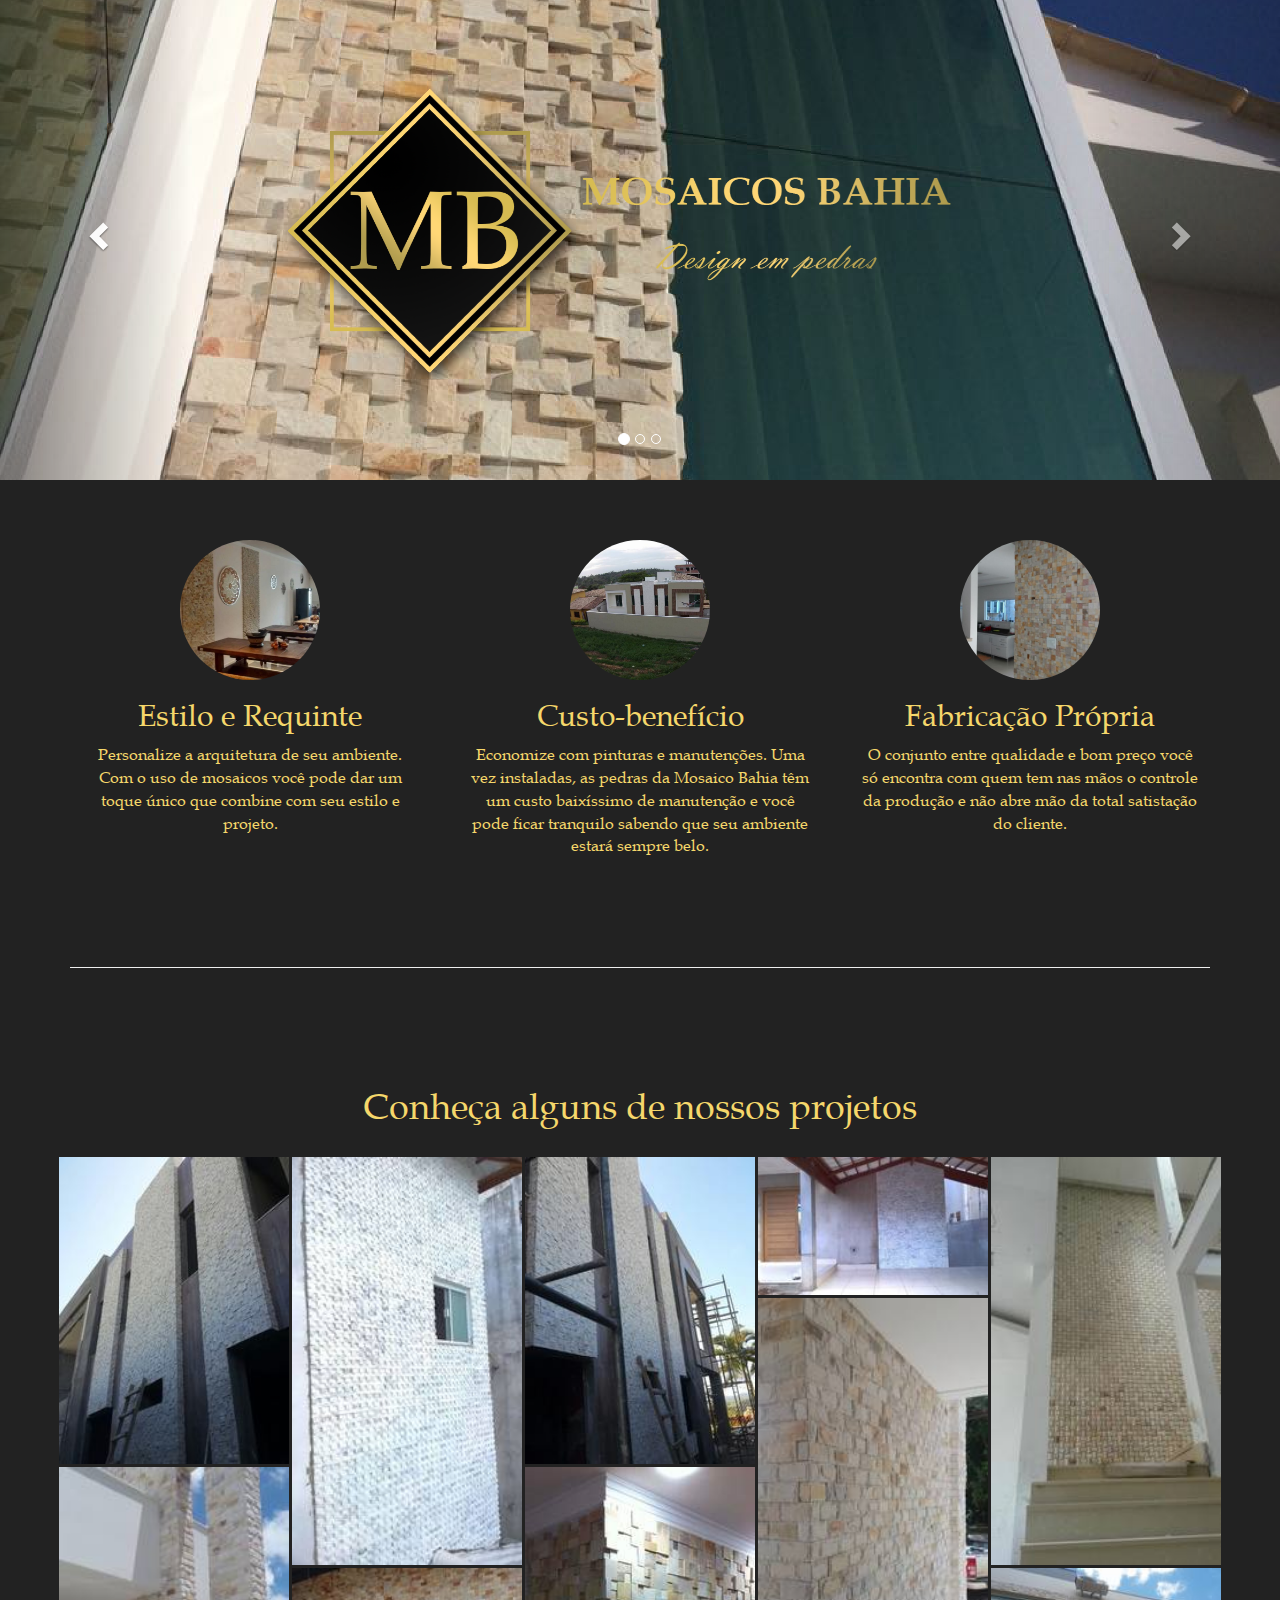
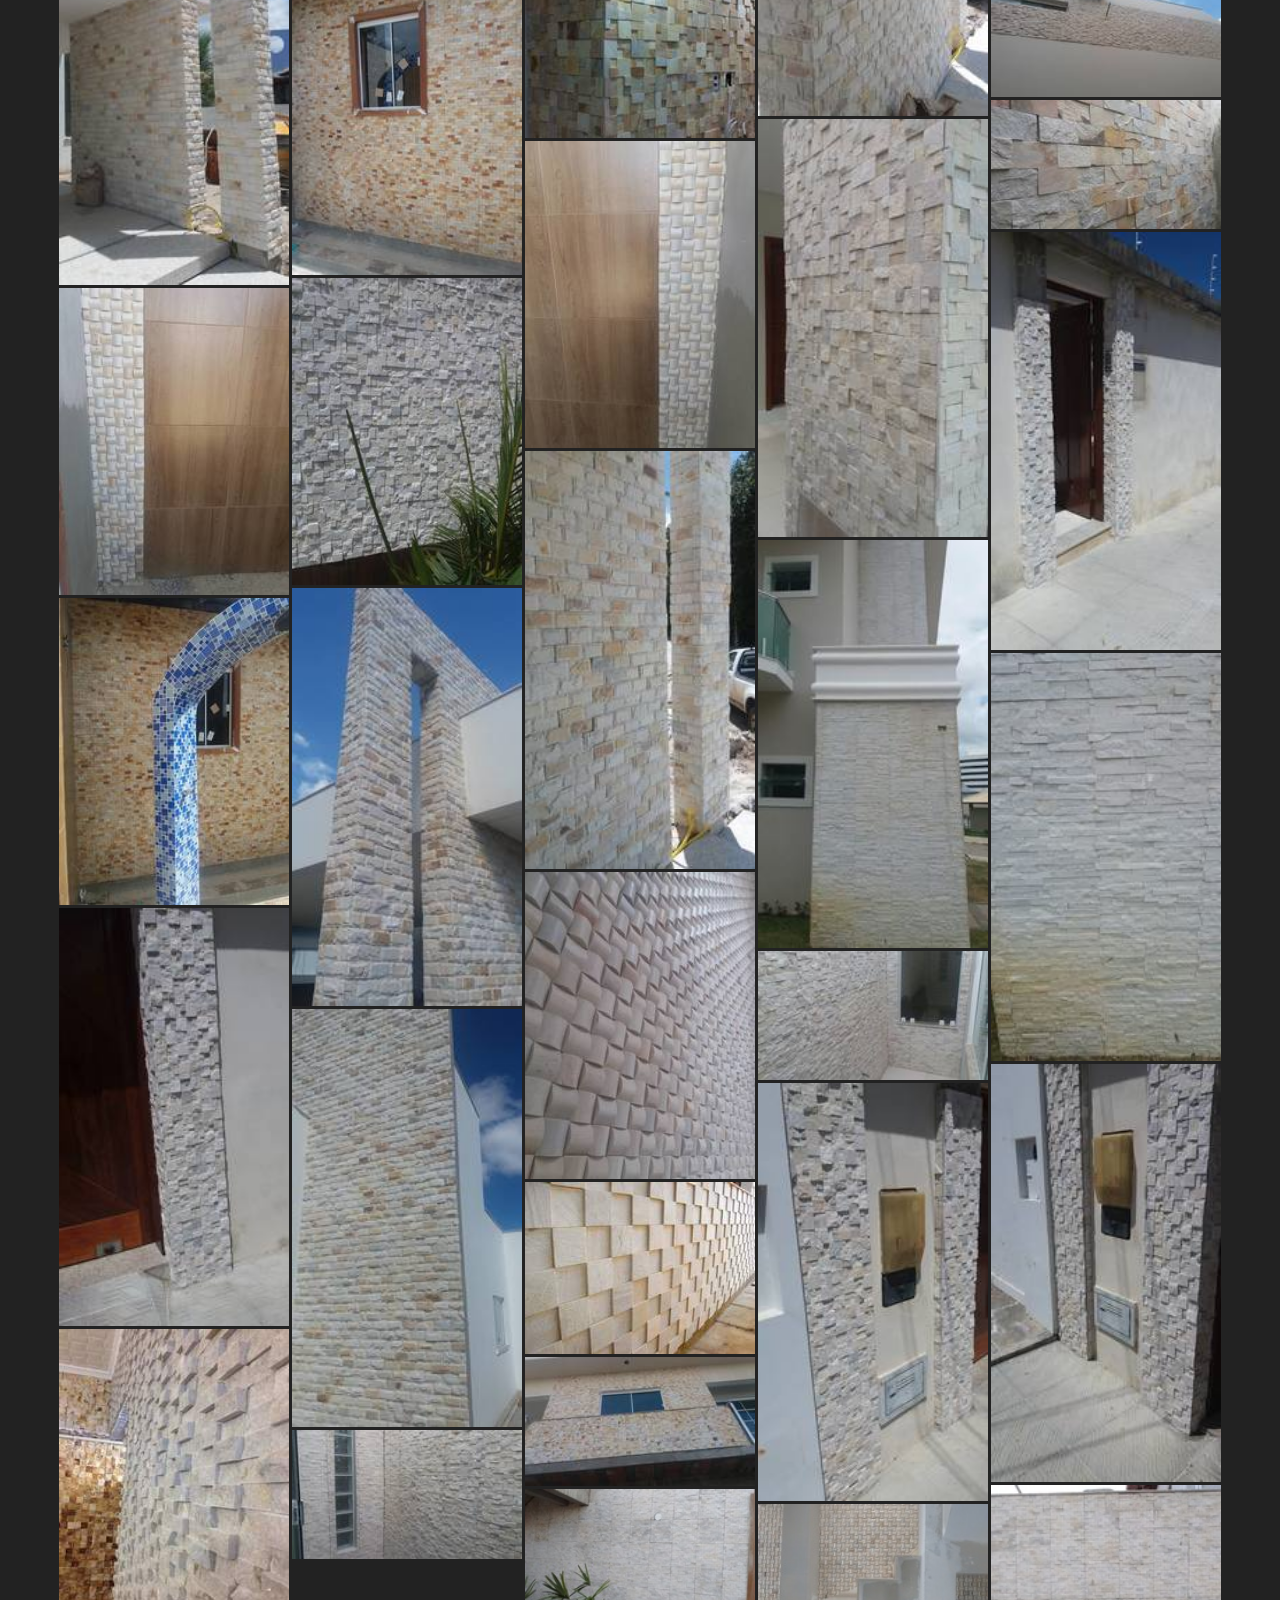
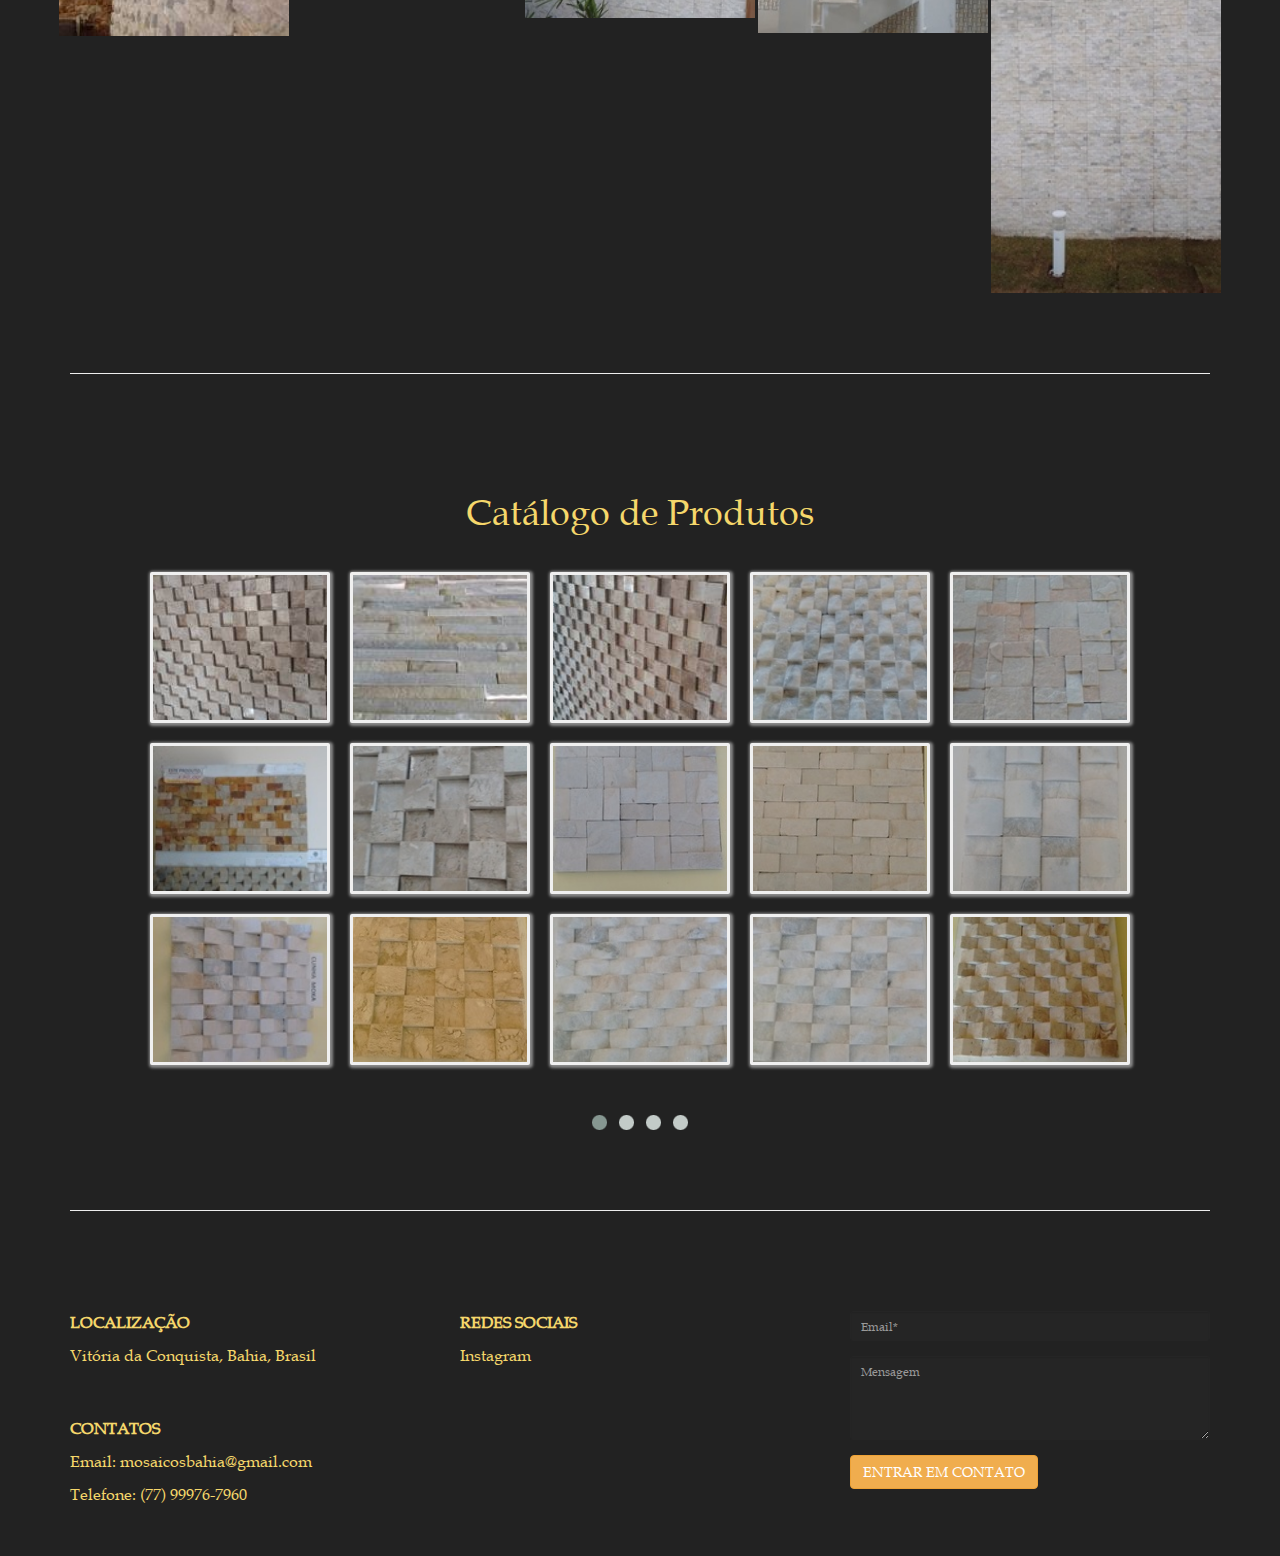
==== index.html @ 115c0efb "publish" ====
﻿<!DOCTYPE html>
<html>
  <head>
    <meta charset="utf-8">
    <meta http-equiv="X-UA-Compatible" content="IE=edge">
    <meta name="viewport" content="width=device-width, initial-scale=1">
    <!-- The above 3 meta tags *must* come first in the head; any other head content must come *after* these tags -->
    <meta name="description" content="">
    <meta name="author" content="">
    <title>Mosaicos Bahia</title>
    <link href="css/bootstrap.min.css" rel="stylesheet">
    <!-- HTML5 shim and Respond.js for IE8 support of HTML5 elements and media queries -->
    <!--[if lt IE 9]>
    <script src="https://oss.maxcdn.com/html5shiv/3.7.3/html5shiv.min.js"></script>
    <script src="https://oss.maxcdn.com/respond/1.4.2/respond.min.js"></script>
    <![endif]-->
    <!-- Custom styles for this template -->
    <link href="css/carousel.css" rel="stylesheet">
    <link rel="stylesheet" href="css/unite-gallery.css" type="text/css" />
    <link rel="stylesheet" type="text/css" href="css/site.css">
  </head>
  <body>
    <!--<nav class="navbar navbar-default navbar-static-top navbar-inverse">
      <div class="container">
        <div class="navbar-header">
          <button type="button" class="navbar-toggle collapsed" data-toggle="collapse" data-target="#navbar" aria-expanded="false" aria-controls="navbar">
            <span class="sr-only">Toggle navigation</span>
            <span class="icon-bar"></span>
            <span class="icon-bar"></span>
            <span class="icon-bar"></span>
          </button>
          <a class="navbar-brand" href="#">
		<img alt="Mosaicos Bahia" src="images/logo-side-cropped.png"/>
	</a>
        </div>
        <div id="navbar" class="navbar-collapse collapse">
          <ul class="nav navbar-nav navbar-right">
            <li><a href="#projetos">Projetos</a></li>
            <li><a href="#produtos">Produtos</a></li>
            <li><a href="#faleconosco">Fale Conosco</a></li>
          </ul>
        </div>
      </div>
    </nav>-->
    <div id="myCarousel" class="carousel slide" data-ride="carousel">
      <ol class="carousel-indicators">
        <li data-target="#myCarousel" data-slide-to="0" class="active"></li>
        <li data-target="#myCarousel" data-slide-to="1"></li>
        <li data-target="#myCarousel" data-slide-to="2"></li>
      </ol>
      <div class="carousel-inner" role="listbox">
        <div class="item active">
          <img class="first-slide" src="images/carousel_1.png" alt="First slide">
        </div>
        <div class="item">
          <img class="second-slide" src="images/carousel_2.jpg" alt="Second slide">
        </div>
        <div class="item">
          <img class="third-slide" src="images/carousel_3.jpg" alt="Third slide">
        </div>
      </div>
      <a class="left carousel-control" href="#myCarousel" role="button" data-slide="prev">
      <span class="glyphicon glyphicon-chevron-left" aria-hidden="true"></span>
      <span class="sr-only">Anterior</span>
      </a>
      <a class="right carousel-control" href="#myCarousel" role="button" data-slide="next">
      <span class="glyphicon glyphicon-chevron-right" aria-hidden="true"></span>
      <span class="sr-only">Próximo</span>
      </a>
    </div>
    <div class="main-text">
      <div class="col-md-12 text-center">
        <!--<h1 class="cover-heading">Mosaicos Bahia</h1>
        <h3>Aqui você encontra personalidade, valorização, custo-benefício e variedade!</h3>-->
        <img class="img-responsive" alt="Mosaicos Bahia" src="images/logo-side-cropped.png"/>
      </div>
    </div>
    <div class="container marketing">
      <div class="row">
        <div class="col-md-4">
          <img class="img-circle" src="images/estilo-requinte.jpg" alt="Generic placeholder image" width="140" height="140">
          <h2>Estilo e Requinte</h2>
          <p>Personalize a arquitetura de seu ambiente. Com o uso de mosaicos você pode dar um toque único que combine com seu estilo e projeto.</p>
        </div>
        <div class="col-md-4">
          <img class="img-circle" src="images/custo-beneficio.jpg" alt="Generic placeholder image" width="140" height="140">
          <h2>Custo-benefício</h2>
          <p>Economize com pinturas e manutenções. Uma vez instaladas, as pedras da Mosaico Bahia têm um custo baixíssimo de manutenção e você pode ficar tranquilo sabendo que seu ambiente estará sempre belo.</p>
        </div>
        <div class="col-md-4">
          <img class="img-circle" src="images/fabricacao-propria.jpg" alt="Generic placeholder image" width="140" height="140">
          <h2>Fabricação Própria</h2>
          <p>O conjunto entre qualidade e bom preço você só encontra com quem tem nas mãos o controle da produção e não abre mão da total satistação do cliente.</p>
        </div>
      </div>
      <hr class="featurette-divider">
      <div id="projetos" class="row">
        <div class="col-md-12">
          <h1 class="page-header">Conheça alguns de nossos projetos</h1>
        </div>
        <div class="galeria" id="gallery-projetos">
          <img alt="" src="images/projetos/thumb/11224765_127569137610380_4951403294866583147_n.jpg" data-image="images/projetos/11224765_127569137610380_4951403294866583147_n.jpg" data-description=""/>
          <img alt="" src="images/projetos/thumb/12279081_127569540943673_1678706755655087351_n.jpg" data-image="images/projetos/12279081_127569540943673_1678706755655087351_n.jpg" data-description=""/>
          <img alt="" src="images/projetos/thumb/12308307_127569567610337_6517422668095272049_n.jpg" data-image="images/projetos/12308307_127569567610337_6517422668095272049_n.jpg" data-description=""/>
          <img alt="" src="images/projetos/thumb/12308696_127569500943677_3066743008138227434_n.jpg" data-image="images/projetos/12308696_127569500943677_3066743008138227434_n.jpg" data-description=""/>
          <img alt="" src="images/projetos/thumb/12347682_127569194277041_3184776481405550469_n.jpg" data-image="images/projetos/12347682_127569194277041_3184776481405550469_n.jpg" data-description=""/>
          <img alt="" src="images/projetos/thumb/12512829_177890379244922_3854275437887510874_n.jpg" data-image="images/projetos/12512829_177890379244922_3854275437887510874_n.jpg" data-description=""/>
          <img alt="" src="images/projetos/thumb/12647402_177890315911595_5487397651041858636_n.jpg" data-image="images/projetos/12647402_177890315911595_5487397651041858636_n.jpg" data-description=""/>
          <img alt="" src="images/projetos/thumb/12718013_223130218054271_4458315203015127049_n.jpg" data-image="images/projetos/12718013_223130218054271_4458315203015127049_n.jpg" data-description=""/>
          <img alt="" src="images/projetos/thumb/12987089_223130571387569_6284331250454983196_n.jpg" data-image="images/projetos/12987089_223130571387569_6284331250454983196_n.jpg" data-description=""/>
          <img alt="" src="images/projetos/thumb/12991073_223136411386985_1911853692402540793_n.jpg" data-image="images/projetos/12991073_223136411386985_1911853692402540793_n.jpg" data-description=""/>
          <img alt="" src="images/projetos/thumb/12994422_223130958054197_3398527654902757011_n.jpg" data-image="images/projetos/12994422_223130958054197_3398527654902757011_n.jpg" data-description=""/>
          <img alt="" src="images/projetos/thumb/12994459_223136394720320_431234642321609490_n.jpg" data-image="images/projetos/12994459_223136394720320_431234642321609490_n.jpg" data-description=""/>
          <img alt="" src="images/projetos/thumb/12998604_222740861426540_3316225122032964948_n.jpg" data-image="images/projetos/12998604_222740861426540_3316225122032964948_n.jpg" data-description=""/>
          <img alt="" src="images/projetos/thumb/12998658_222740511426575_3791275250599628302_n.jpg" data-image="images/projetos/12998658_222740511426575_3791275250599628302_n.jpg" data-description=""/>
          <img alt="" src="images/projetos/thumb/13001234_222740798093213_2739005079698756703_n.jpg" data-image="images/projetos/13001234_222740798093213_2739005079698756703_n.jpg" data-description=""/>
          <img alt="" src="images/projetos/thumb/13001253_222740844759875_9023980190195853145_n.jpg" data-image="images/projetos/13001253_222740844759875_9023980190195853145_n.jpg" data-description=""/>
          <img alt="" src="images/projetos/thumb/13006462_223136138053679_6123445117709684476_n.jpg" data-image="images/projetos/13006462_223136138053679_6123445117709684476_n.jpg" data-description=""/>
          <img alt="" src="images/projetos/thumb/13007250_222740591426567_405313427417834793_n.jpg" data-image="images/projetos/13007250_222740591426567_405313427417834793_n.jpg" data-description=""/>
          <img alt="" src="images/projetos/thumb/13010722_223137128053580_105980979582072411_n.jpg" data-image="images/projetos/13010722_223137128053580_105980979582072411_n.jpg" data-description=""/>
          <img alt="" src="images/projetos/thumb/13012656_223130531387573_3752602041065827421_n.jpg" data-image="images/projetos/13012656_223130531387573_3752602041065827421_n.jpg" data-description=""/>
          <img alt="" src="images/projetos/thumb/13015159_222740608093232_7249836799906131721_n.jpg" data-image="images/projetos/13015159_222740608093232_7249836799906131721_n.jpg" data-description=""/>
          <img alt="" src="images/projetos/thumb/13015195_222740898093203_5403163831364500102_n.jpg" data-image="images/projetos/13015195_222740898093203_5403163831364500102_n.jpg" data-description=""/>
          <img alt="" src="images/projetos/thumb/13015486_222740494759910_8656878171640357235_n.jpg" data-image="images/projetos/13015486_222740494759910_8656878171640357235_n.jpg" data-description=""/>
          <img alt="" src="images/projetos/thumb/13043798_222740691426557_5251241780552431956_n.jpg" data-image="images/projetos/13043798_222740691426557_5251241780552431956_n.jpg" data-description=""/>
          <img alt="" src="images/projetos/thumb/13043812_223136364720323_8216357887305120445_n.jpg" data-image="images/projetos/13043812_223136364720323_8216357887305120445_n.jpg" data-description=""/>
          <img alt="" src="images/projetos/thumb/13051735_222740551426571_9111654607231522171_n.jpg" data-image="images/projetos/13051735_222740551426571_9111654607231522171_n.jpg" data-description=""/>
          <img alt="" src="images/projetos/thumb/13051762_222740528093240_7098202164867325876_n.jpg" data-image="images/projetos/13051762_222740528093240_7098202164867325876_n.jpg" data-description=""/>
          <img alt="" src="images/projetos/thumb/13055436_223130231387603_4864342798328189369_n.jpg" data-image="images/projetos/13055436_223130231387603_4864342798328189369_n.jpg" data-description=""/>
          <img alt="" src="images/projetos/thumb/13335994_247987938901832_3854767391216621903_n.jpg" data-image="images/projetos/13335994_247987938901832_3854767391216621903_n.jpg" data-description=""/>
          <img alt="" src="images/projetos/thumb/1914542_202298970137396_612771206300802596_n.jpg" data-image="images/projetos/1914542_202298970137396_612771206300802596_n.jpg" data-description=""/>
          <img alt="" src="images/projetos/thumb/1923434_202299190137374_6290729604665996802_n.jpg" data-image="images/projetos/1923434_202299190137374_6290729604665996802_n.jpg" data-description=""/>
          <img alt="" src="images/projetos/thumb/IMG_20160928_151259666.jpg" data-image="images/projetos/IMG_20160928_151259666.jpg" data-description=""/>
          <img alt="" src="images/projetos/thumb/IMG_20160928_151313478.jpg" data-image="images/projetos/IMG_20160928_151313478.jpg" data-description=""/>
          <img alt="" src="images/projetos/thumb/IMG_20161104_142921895.jpg" data-image="images/projetos/IMG_20161104_142921895.jpg" data-description=""/>
        </div>
      </div>
      <hr class="featurette-divider">
      <div id="produtos" class="row">
        <div class="col-md-12">
          <h1 class="page-header">Catálogo de Produtos</h1>
        </div>
        <div class="galeria" id="gallery-produtos">
          <img alt="" src="images/produtos/thumb/12993418_222740751426551_8652376534793846031_n.jpg" data-image="images/produtos/12993418_222740751426551_8652376534793846031_n.jpg" data-description="" />
          <img alt="" src="images/produtos/thumb/13000203_223130421387584_8651334994849097706_n.jpg" data-image="images/produtos/13000203_223130421387584_8651334994849097706_n.jpg" data-description="" />
          <img alt="" src="images/produtos/thumb/13043782_222740728093220_2210703122303819547_n.jpg" data-image="images/produtos/13043782_222740728093220_2210703122303819547_n.jpg" data-description="" />
          <img alt="" src="images/produtos/thumb/IMG_20160818_170139321.jpg" data-image="images/produtos/IMG_20160818_170139321.jpg" data-description="" />
          <img alt="" src="images/produtos/thumb/IMG_20160818_170230630.jpg" data-image="images/produtos/IMG_20160818_170230630.jpg" data-description="" />
          <img alt="" src="images/produtos/thumb/IMG_20160919_095101519.jpg" data-image="images/produtos/IMG_20160919_095101519.jpg" data-description="" />
          <img alt="" src="images/produtos/thumb/IMG_20160927_093231285.jpg" data-image="images/produtos/IMG_20160927_093231285.jpg" data-description="" />
          <img alt="" src="images/produtos/thumb/IMG_20160929_150125049.jpg" data-image="images/produtos/IMG_20160929_150125049.jpg" data-description="" />
          <img alt="" src="images/produtos/thumb/IMG_20160929_150238130.jpg" data-image="images/produtos/IMG_20160929_150238130.jpg" data-description="" />
          <img alt="" src="images/produtos/thumb/IMG_20160929_150317857.jpg" data-image="images/produtos/IMG_20160929_150317857.jpg" data-description="" />
          <img alt="" src="images/produtos/thumb/IMG_20160929_150647888.jpg" data-image="images/produtos/IMG_20160929_150647888.jpg" data-description="" />
          <img alt="" src="images/produtos/thumb/IMG_20160929_151345517.jpg" data-image="images/produtos/IMG_20160929_151345517.jpg" data-description="" />
          <img alt="" src="images/produtos/thumb/IMG_20160929_151537115.jpg" data-image="images/produtos/IMG_20160929_151537115.jpg" data-description="" />
          <img alt="" src="images/produtos/thumb/IMG_20160929_151647137.jpg" data-image="images/produtos/IMG_20160929_151647137.jpg" data-description="" />
          <img alt="" src="images/produtos/thumb/IMG_20160929_152018897.jpg" data-image="images/produtos/IMG_20160929_152018897.jpg" data-description="" />
          <img alt="" src="images/produtos/thumb/IMG_20160929_152826929.jpg" data-image="images/produtos/IMG_20160929_152826929.jpg" data-description="" />
          <img alt="" src="images/produtos/thumb/IMG_20160929_153843535.jpg" data-image="images/produtos/IMG_20160929_153843535.jpg" data-description="" />
          <img alt="" src="images/produtos/thumb/IMG_20160929_154237273.jpg" data-image="images/produtos/IMG_20160929_154237273.jpg" data-description="" />
          <img alt="" src="images/produtos/thumb/IMG_20161004_084832223.jpg" data-image="images/produtos/IMG_20161004_084832223.jpg" data-description="" />
          <img alt="" src="images/produtos/thumb/IMG_20161009_085637702.jpg" data-image="images/produtos/IMG_20161009_085637702.jpg" data-description="" />
          <img alt="" src="images/produtos/thumb/IMG_20161009_085643178.jpg" data-image="images/produtos/IMG_20161009_085643178.jpg" data-description="" />
          <img alt="" src="images/produtos/thumb/IMG_20161009_085656958.jpg" data-image="images/produtos/IMG_20161009_085656958.jpg" data-description="" />
          <img alt="" src="images/produtos/thumb/IMG_20161009_085710546.jpg" data-image="images/produtos/IMG_20161009_085710546.jpg" data-description="" />
          <img alt="" src="images/produtos/thumb/IMG_20161009_085720246.jpg" data-image="images/produtos/IMG_20161009_085720246.jpg" data-description="" />
          <img alt="" src="images/produtos/thumb/IMG_20161014_141124319.jpg" data-image="images/produtos/IMG_20161014_141124319.jpg" data-description="" />
          <img alt="" src="images/produtos/thumb/IMG_20161014_142818699.jpg" data-image="images/produtos/IMG_20161014_142818699.jpg" data-description="" />
          <img alt="" src="images/produtos/thumb/IMG_20161014_143129683_HDR.jpg" data-image="images/produtos/IMG_20161014_143129683_HDR.jpg" data-description="" />
          <img alt="" src="images/produtos/thumb/IMG_20161014_143139382.jpg" data-image="images/produtos/IMG_20161014_143139382.jpg" data-description="" />
          <img alt="" src="images/produtos/thumb/IMG_20161014_143210735.jpg" data-image="images/produtos/IMG_20161014_143210735.jpg" data-description="" />
          <img alt="" src="images/produtos/thumb/IMG-20161018-WA0002.jpg" data-image="images/produtos/thumb/IMG-20-WA0002.jpg" data-description="" />
          <img alt="" src="images/produtos/thumb/IMG-20161019-WA0015.jpg" data-image="images/produtos/thumb/IMG-20-WA0015.jpg" data-description="" />
          <img alt="" src="images/produtos/thumb/IMG-20161020-WA0009.jpg" data-image="images/produtos/thumb/IMG-20-WA0009.jpg" data-description="" />
          <img alt="" src="images/produtos/thumb/IMG-20161025-WA0012.jpg" data-image="images/produtos/thumb/IMG-20-WA0012.jpg" data-description="" />
          <img alt="" src="images/produtos/thumb/IMG-20161027-WA0016.jpg" data-image="images/produtos/thumb/IMG-20-WA0016.jpg" data-description="" />
          <img alt="" src="images/produtos/thumb/IMG-20161027-WA0022.jpg" data-image="images/produtos/thumb/IMG-20-WA0022.jpg" data-description="" />
          <img alt="" src="images/produtos/thumb/IMG-20161027-WA0025.jpg" data-image="images/produtos/thumb/IMG-20-WA0025.jpg" data-description="" />
          <img alt="" src="images/produtos/thumb/IMG_20161101_145923263.jpg" data-image="images/produtos/IMG_20161101_145923263.jpg" data-description="" />
          <img alt="" src="images/produtos/thumb/IMG_20161104_130735438.jpg" data-image="images/produtos/IMG_20161104_130735438.jpg" data-description="" />
          <img alt="" src="images/produtos/thumb/IMG_20161104_130800253.jpg" data-image="images/produtos/IMG_20161104_130800253.jpg" data-description="" />
          <img alt="" src="images/produtos/thumb/IMG_20161104_130831323.jpg" data-image="images/produtos/IMG_20161104_130831323.jpg" data-description="" />
          <img alt="" src="images/produtos/thumb/IMG_20161104_130927419.jpg" data-image="images/produtos/IMG_20161104_130927419.jpg" data-description="" />
          <img alt="" src="images/produtos/thumb/IMG_20161104_130953924.jpg" data-image="images/produtos/IMG_20161104_130953924.jpg" data-description="" />
          <img alt="" src="images/produtos/thumb/IMG_20161104_131251088.jpg" data-image="images/produtos/IMG_20161104_131251088.jpg" data-description="" />
          <img alt="" src="images/produtos/thumb/IMG_20161104_142549196.jpg" data-image="images/produtos/IMG_20161104_142549196.jpg" data-description="" />
          <img alt="" src="images/produtos/thumb/IMG_20161104_142659172.jpg" data-image="images/produtos/IMG_20161104_142659172.jpg" data-description="" />
          <img alt="" src="images/produtos/thumb/IMG_20161111_134718366.jpg" data-image="images/produtos/IMG_20161111_134718366.jpg" data-description="" />
          <img alt="" src="images/produtos/thumb/IMG-20161111-WA0004.jpg" data-image="images/produtos/thumb/IMG-20161111-WA0004.jpg" data-description="" />
          <img alt="" src="images/produtos/thumb/IMG-20161111-WA0023.jpg" data-image="images/produtos/thumb/IMG-20161111-WA0023.jpg" data-description="" />
        </div>
      </div>
    <hr class="featurette-divider">
    </div>

    <footer class="container-fluid">
	    <div class="container">
	    <div class="row">
	    	<div class="col-md-4">
	    		<p><strong>LOCALIZAÇÃO</strong></p>
	    		<P>Vitória da Conquista, Bahia, Brasil</P>
	    		<br>
	    		<br>
	    		<p><strong>CONTATOS</strong></p>
	    		<p>Email: mosaicosbahia@gmail.com</p>
	    		<p>Telefone: (77) 99976-7960</p>
	    	</div>
	    	<div class="col-md-4">
	    		<p><strong>REDES SOCIAIS</strong></p>
	    		<p>Instagram</p>
	    	</div>
	    	<div class="col-md-4">

	    	<div class="form-group">
	    		<input type="email" class="form-control input-sm input-inverse" name="email" required="" placeholder="Email*" data-form-field="Email">	
	    	</div>
	    	<div class="form-group">
	    		<textarea class="form-control input-sm input-inverse" name="message" rows="4" placeholder="Mensagem" data-form-field="Message"></textarea>
	    	</div>
	    	<div class="form-group">
	    		<button type="submit" class="mbr-buttons__btn btn btn-warning"><span class="btn-text">ENTRAR EM CONTATO</span><i class="btn-loader"></i></button>
	    	</div>
	    	
	    		
	    		
	    	</div>
	    </div>
	    </div>
	</footer>
    <!-- /.container -->
    </div>
    <script src="https://ajax.googleapis.com/ajax/libs/jquery/1.12.4/jquery.min.js"></script>
    <script>window.jQuery || document.write('<script src="js/jquery.min.js"><\/script>')</script>
    <script src="js/bootstrap.min.js"></script>
    <script src="js/unitegallery.min.js"></script> 
    <script src="themes/tiles/ug-theme-tiles.js"></script> 
    <script src="themes/tilesgrid/ug-theme-tilesgrid.js"></script> 
    <script src="js/site.js"></script>
  </body>
</html>
---- css/carousel.css ----
/* GLOBAL STYLES
-------------------------------------------------- */
/* Padding below the footer and lighter body text */

body {
  padding-bottom: 40px;
  color: #5a5a5a;
}


/* CUSTOMIZE THE NAVBAR
-------------------------------------------------- */

/* Special class on .container surrounding .navbar, used for positioning it into place. */
.navbar-wrapper {
  position: absolute;
  top: 0;
  right: 0;
  left: 0;
  z-index: 20;
}

/* Flip around the padding for proper display in narrow viewports */
.navbar-wrapper > .container {
  padding-right: 0;
  padding-left: 0;
}
.navbar-wrapper .navbar {
  padding-right: 15px;
  padding-left: 15px;
}
.navbar-wrapper .navbar .container {
  width: auto;
}


/* CUSTOMIZE THE CAROUSEL
-------------------------------------------------- */

/* Carousel base class */
.carousel {
  height: 500px;
  margin-bottom: 60px;
}
/* Since positioning the image, we need to help out the caption */
.carousel-caption {
  z-index: 10;
}

/* Declare heights because of positioning of img element */
.carousel .item {
  height: 500px;
  background-color: #777;
}
.carousel-inner > .item > img {
  position: absolute;
  top: 0;
  left: 0;
  min-width: 100%;
  height: 500px;
}


/* MARKETING CONTENT
-------------------------------------------------- */

/* Center align the text within the three columns below the carousel */
.marketing .col-md-4 {
  margin-bottom: 20px;
  text-align: center;
}
.marketing h2 {
  font-weight: normal;
}
.marketing .col-md-4 p {
  margin-right: 10px;
  margin-left: 10px;
}


/* Featurettes
------------------------- */

.featurette-divider {
  margin: 80px 0; /* Space out the Bootstrap <hr> more */
}

/* Thin out the marketing headings */
.featurette-heading {
  font-weight: 300;
  line-height: 1;
  letter-spacing: -1px;
}


/* RESPONSIVE CSS
-------------------------------------------------- */

@media (min-width: 768px) {
  /* Navbar positioning foo */
  .navbar-wrapper {
    margin-top: 20px;
  }
  .navbar-wrapper .container {
    padding-right: 15px;
    padding-left: 15px;
  }
  .navbar-wrapper .navbar {
    padding-right: 0;
    padding-left: 0;
  }

  /* The navbar becomes detached from the top, so we round the corners */
  .navbar-wrapper .navbar {
    border-radius: 4px;
  }

  /* Bump up size of carousel content */
  .carousel-caption p {
    margin-bottom: 20px;
    font-size: 21px;
    line-height: 1.4;
  }

  .featurette-heading {
    font-size: 50px;
  }
}

@media (min-width: 992px) {
  .featurette-heading {
    margin-top: 120px;
  }
}
---- css/unite-gallery.css ----
.---------Protection--------{}

.ug-gallery-wrapper, 
.ug-gallery-wrapper *{
	transition: all !important;
	-o-transition: all !important;
	-webkit-transition: all;
	-moz-transition: all !important;
	-ms-transition: all !important;
	max-width:none;
}

.ug-gallery-wrapper{
	z-index:0;
} 

.ug-item-wrapper img{
	width:auto;
	max-width:none;
	margin:0px;
	padding:0px;
}

.ug-videoplayer-wrapper video{
	height:100%;
	width:100%;
	visibility: visible !important;
}


.---------General_Styles--------{}

.ug-rtl{
	direction:rtl;
}

.ug-gallery-wrapper{
	overflow:hidden;
	position:relative;
	font-family:Arial, Helvetica, sans-serif;
}

.ug-error-message{
	text-align:center;
	padding-top:30px;
	padding-bottom:30px;
	font-size:20px;
	color:#F30D0D;
}

.ug-error-message-wrapper{
	width:100%;
	height:100%;
	border:1px solid black;
}

.ug-gallery-wrapper .ug-canvas-pie{
	position:absolute;
	z-index:4;
}

.ug-gallery-wrapper .ug-progress-bar{
	position:absolute;
	overflow:hidden;
	z-index:4;
}

.ug-gallery-wrapper .ug-progress-bar-inner{
	xposition:absolute;
}

.ug-gallery-wrapper.ug-fullscreen{
	height: 100% !important;
	width: 100% !important;
	max-width:none !important;
	max-height:none !important;
}

.ug-gallery-wrapper.ug-fake-fullscreen{
	position: fixed !important;
	height: auto !important;
	width: auto !important;
	max-width:none !important;
	max-height:none !important;
	margin: 0px !important;
	padding: 0px !important;
	top: 0px !important;
	left: 0px !important;
	bottom: 0px !important;
	right: 0px !important;
	z-index: 999999 !important;
}

.ug-body-fullscreen{
	overflow: hidden !important;
	height: 100% !important;
	width: 100% !important;
	margin:0px !important;
	padding:0px !important;	
}

.ug-gallery-wrapper .ug-preloader-trans{
	display:block;
	height:35px;
	width:32px;
	height:32px;
	background-image:url('../images/loader_skype_trans.gif');
	background-repeat:no-repeat;
}


.--------------SLIDER------------------{}

.ug-gallery-wrapper .ug-slider-wrapper{
	position:absolute;
	overflow:hidden;
	z-index:1;
	background-color:#000000;
}


.ug-slider-wrapper .ug-slide-wrapper{
	position:absolute;
}

.ug-slide-wrapper.ug-slide-clickable{
	cursor:pointer;
}

.ug-slider-wrapper .ug-slider-inner{
	position:absolute;
	z-index:0;
}

.ug-slider-wrapper .ug-item-wrapper{
	position:absolute;
	overflow:hidden;
}

.ug-slider-wrapper,
.ug-item-wrapper img{
	
	-webkit-user-select: none;	/* make unselectable */         
	-moz-user-select: none; 
	-ms-user-select: none;	
	max-width:none !important;
	box-sizing:border-box;
}

.ug-slider-wrapper .ug-slider-preloader{
	position:absolute;
	z-index:1;
	border:2px solid #ffffff;
	border-radius:6px;
	background-color:#ffffff;
	background-position:center center;
	background-repeat:no-repeat;
}

.ug-slider-preloader.ug-loader1{
	width:30px;
	height:30px;
	background-image:url('../images/loader-white1.gif');
}

.ug-slider-preloader.ug-loader1.ug-loader-black{
	background-image:url('../images/loader-black1.gif');	
}
	
.ug-slider-preloader.ug-loader2{
	width:32px;
	height:32px;
	background-image:url('../images/loader-white2.gif');
}

.ug-slider-preloader.ug-loader2.ug-loader-black{
	background-image:url('../images/loader-black2.gif');	
}

.ug-slider-preloader.ug-loader3{
	width:38px;
	height:38px;
	background-image:url('../images/loader-white3.gif');
}

.ug-slider-preloader.ug-loader3.ug-loader-black{
	background-image:url('../images/loader-black3.gif');	
}

.ug-slider-preloader.ug-loader4{
	width:32px;
	height:32px;
	background-image:url('../images/loader-white4.gif');
	background-color:white;
}

.ug-slider-preloader.ug-loader4.ug-loader-black{
	background-image:url('../images/loader-black4.gif');	
}

.ug-slider-preloader.ug-loader5{
	width:60px;
	height:8px;
	background-image:url('../images/loader-white5.gif');
	background-color:white;
	border:none;
	border-radius:0px;
}

.ug-slider-preloader.ug-loader5.ug-loader-black{
	background-image:url('../images/loader-black5.gif');
	border:2px solid #000000;
}

.ug-slider-preloader.ug-loader6{
	width:32px;
	height:32px;
	background-image:url('../images/loader-white6.gif');
}

.ug-slider-preloader.ug-loader6.ug-loader-black{
	background-image:url('../images/loader-black6.gif');	
}

.ug-slider-preloader.ug-loader7{
	width:32px;
	height:10px;
	background-image:url('../images/loader-white7.gif');
	border-width:3px;
	border-radius:3px;
}

.ug-slider-preloader.ug-loader7.ug-loader-black{
	background-image:url('../images/loader-black7.gif');	
}

.ug-slider-preloader.ug-loader-black{
	border-color:#000000;
	background-color:#000000;
}

.ug-slider-preloader.ug-loader-nobg{
	background-color:transparent;
}

.ug-slider-wrapper .ug-button-videoplay{
	position:absolute;
	z-index:2;
	cursor:pointer;	
}

.ug-slider-wrapper .ug-button-videoplay.ug-type-square{	
	width:86px;
	height:66px;
	background-image:url('../images/play-button-square.png');
	background-position:0px -66px;
}

.ug-slider-wrapper .ug-button-videoplay.ug-type-square.ug-button-hover{
	background-position:0px 0px;
}


.ug-slider-wrapper .ug-button-videoplay.ug-type-round{	
	width:76px;
	height:76px;
	background-image:url('../images/play-button-round.png');
	opacity:0.9;
	filter: alpha(opacity = 90);
	transition: all 0.3s ease 0s !important;
}


.ug-slider-wrapper .ug-button-videoplay.ug-type-round.ug-button-hover{
	opacity:1;
	filter: alpha(opacity = 100);
	transition: all 0.3s ease 0s !important;
}


.--------------VIDEO_PLAYER------------------{}

.ug-gallery-wrapper .ug-videoplayer{
	position:absolute;
	z-index:100;	
	background-color:#000000;
	background-image:url('../images/loader-black1.gif');	
	background-repeat:no-repeat;
	background-position:center center;
	box-sizing:border-box;
	-moz-box-sizing:border-box;
}

.ug-videoplayer .ug-videoplayer-wrapper{
	width:100%;
	height:100%;
	background-color:#000000;
	background-image:url('../images/loader-black1.gif');	
	background-repeat:no-repeat;
	background-position:center center;
}


.ug-videoplayer .ug-videoplayer-button-close{
	position:absolute;
	height:64px;
	width:64px;
	background-image:url('../images/button-close.png');
	cursor:pointer;
	z-index:1000;
}


.ug-videoplayer .ug-videoplayer-button-close:hover{
	background-position: 0px -64px;
}

.--------------THUMBS_STRIP------------------{}


.ug-gallery-wrapper .ug-thumbs-strip,
.ug-gallery-wrapper .ug-thumbs-grid{
	position:absolute;
	overflow:hidden;
	
	-webkit-user-select: none;	/* make unselectable */         
	-moz-user-select: none; 
	-ms-user-select: none;
	
	xbackground-color:green;
	z-index:10;
}

.ug-thumbs-strip.ug-dragging{
	xcursor: -webkit-grab;
	xcursor: -moz-grab;
}

.ug-gallery-wrapper .ug-thumbs-strip-inner,
.ug-gallery-wrapper .ug-thumbs-grid-inner{
	position:absolute;
}

.ug-thumb-wrapper.ug-thumb-generated{
	position:absolute;
	overflow:hidden;
	
	-webkit-user-select: none;	/* make unselectable */         
	-moz-user-select: none; 
	-ms-user-select: none;
	
	box-sizing:border-box;
	-moz-box-sizing:border-box;
}


.ug-thumb-wrapper.ug-thumb-generated .ug-thumb-loader,
.ug-thumb-wrapper.ug-thumb-generated .ug-thumb-error{
	position:absolute;
	top:0px;
	left:0px;
	background-repeat:no-repeat;
	background-position:center center;
}

.ug-thumb-wrapper .ug-thumb-border-overlay{
	position:absolute;
	top:0px;
	left:0px;
	z-index:4;
	box-sizing:border-box;
	-moz-box-sizing:border-box;
	border-style:solid;
}

.ug-thumb-wrapper .ug-thumb-overlay{
	position:absolute;
	top:0px;
	left:0px;
	z-index:3;
}

.ug-thumb-wrapper.ug-thumb-generated .ug-thumb-loader-dark{
	background-image:url('../images/loader.gif');
}

.ug-thumb-wrapper.ug-thumb-generated .ug-thumb-loader-bright{
	background-image:url('../images/loader_bright.gif');
}

.ug-thumb-wrapper.ug-thumb-generated .ug-thumb-error{
	background-image:url('../images/not_loaded.png');
}

.ug-thumb-wrapper.ug-thumb-generated img{
	position:absolute;
	z-index:1;
	max-width:none !important;
}

.ug-thumb-wrapper.ug-thumb-generated img.ug-thumb-image-overlay{
	position:absolute;
	z-index:2;
	max-width:none !important;
}


/* bw desaturate effect lightweight */
img.ug-bw-effect{
	filter: grayscale(100%);
    filter: url("data:image/svg+xml;utf8,<svg xmlns=\'http://www.w3.org/2000/svg\'><filter id=\'grayscale\'><feColorMatrix type=\'matrix\' values=\'0.3333 0.3333 0.3333 0 0 0.3333 0.3333 0.3333 0 0 0.3333 0.3333 0.3333 0 0 0 0 0 1 0\'/></filter></svg>#grayscale"); /* Firefox 10+, Firefox on Android */	
	-moz-filter: grayscale(100%);
	-webkit-filter: grayscale(100%); 
}

/* blur effect desaturate effect lightweight */
img.ug-blur-effect{
	
	filter: blur(0.8px); 
	-webkit-filter: blur(0.8px);
	-moz-filter: blur(0.8px);
	-o-filter: blur(0.8px);
	-ms-filter: blur(0.8px);    
    filter: url("data:image/svg+xml;utf8,<svg xmlns=\'http://www.w3.org/2000/svg\'><filter id='blur'><feGaussianBlur stdDeviation=\'0.8\' /></filter></svg>#blur"); /* Firefox 10+, Firefox on Android */
	filter:progid:DXImageTransform.Microsoft.Blur(PixelRadius='0.8');
}

img.ug-sepia-effect{
	-webkit-filter: sepia(1);
	-webkit-filter: sepia(100%); -moz-filter: sepia(100%);
	-ms-filter: sepia(100%); -o-filter: sepia(100%);
	filter: url("data:image/svg+xml;utf8,<svg xmlns=\'http://www.w3.org/2000/svg\'><filter id=\'sepia\'><feColorMatrix values=\'0.14 0.45 0.05 0 0 0.12 0.39 0.04 0 0 0.08 0.28 0.03 0 0 0 0 0 1 0\' /></filter></svg>#sepia"); /* Firefox 10+, Firefox on Android */
	filter: sepia(100%);
	background-color: #5E2612;
	filter: alpha(opacity = 50);
	zoom:1;
}


.--------------BULLETS------------------{}


.ug-gallery-wrapper .ug-bullets{
	position: absolute;
	top:0px;
	left:0px;
	margin:0px;
	padding:0px;
}

.ug-gallery-wrapper .ug-bullets .ug-bullet{
	background-repeat:no-repeat;
	cursor:pointer;
	display:block;
	float:left;
	z-index:2;
}

.ug-gallery-wrapper .ug-bullets .ug-bullet:first-child{
	margin-left:0px;
}


.--------------TEXT_PANEL------------------{}

.ug-gallery-wrapper .ug-textpanel{
	position:absolute;
	overflow:hidden;
}

.ug-slider-wrapper .ug-textpanel{
	z-index:2;
}

.ug-gallery-wrapper .ug-textpanel-bg,
.ug-gallery-wrapper .ug-textpanel-title,
.ug-gallery-wrapper .ug-textpanel-description{
	display:block;
	position:absolute;
	margin:0px;
	padding:0px;
}


.ug-gallery-wrapper .ug-textpanel-bg{
	background-color:#000000;
	opacity:0.4;
	filter: alpha(opacity = 40);
	z-index:1;
}

.ug-textpanel-textwrapper{
	overflow:hidden;
}

.ug-gallery-wrapper .ug-textpanel-title{
	font-size:16px;
	font-weight:bold;
	color:white;
	text-align:left;
	z-index:2;	
}

.ug-gallery-wrapper .ug-textpanel-description{
	font-size:14px;
	color:white;
	text-align:left;
	z-index:3;
}


.--------------ZOOM_PANEL------------------{}

.ug-slider-wrapper .ug-zoompanel{
	position:absolute;
	top:200px;
	left:100px;
}

.ug-zoompanel .ug-zoompanel-button{
    background-repeat: no-repeat;
    cursor:pointer;
    display:block;
}


.--------------ZOOM_PANEL_BUTTONS------------------{}

.ug-gallery-wrapper .ug-arrow-left{
	position:absolute;	
	background-repeat:no-repeat;
	display:block;
	cursor:pointer;
}

.ug-gallery-wrapper .ug-arrow-right{
	position:absolute;
	background-repeat:no-repeat;
	cursor:pointer;
}


.--------------GRID_PANEL_AND_ARROWS------------------{}


.ug-gallery-wrapper .ug-grid-panel{
	position:absolute;
    background-color: #000000;
    xbackground-color: blue;

    z-index:2;
}


.ug-gallery-wrapper .ug-grid-panel .grid-arrow{
	position:absolute;
	background-repeat:no-repeat;
	cursor:pointer;
	z-index:11;
}

.ug-gallery-wrapper .ug-grid-panel .grid-arrow.ug-button-disabled{
	cursor:default;	
}


/* handle tip */
.ug-gallery-wrapper .ug-panel-handle-tip{
	position:absolute;
	z-index:13;
	cursor:pointer;
}

.ug-gallery-wrapper .ug-overlay-disabled{
	position:absolute;
	z-index:100;
	width:100%;
	height:100%;
	background-color:#000000;
	opacity: 0.3;
    filter: alpha(opacity=30);	
	background-image:url('../images/cover-grid.png');
}


.--------------STRIP_PANEL------------------{}

.ug-gallery-wrapper .ug-strip-panel{
	position:absolute;
	background-color:#000000;
	z-index:2;
}

.ug-strip-panel .ug-strip-arrow{
	position:absolute;	
	cursor:pointer;
}

.ug-strip-panel .ug-strip-arrow.ug-button-disabled{
	cursor:default;
}


.ug-strip-panel .ug-strip-arrow-tip{
	position:absolute;
}

.--------------TILES------------------{}

.ug-thumb-wrapper.ug-tile{
	display:block;
	position:absolute;
	box-sizing:border-box;
	-moz-box-sizing:border-box;
	overflow:hidden;
	padding:0px;
	margin:0px;
}

.ug-tile .ug-tile-cloneswrapper{
	position:absolute;
	width:0px;
	height:0px;
	top:0px;
	left:0px;
	overflow:hidden;
	opacity:0;
	filter: alpha(opacity = 90);
}


/* transit something */
/* transit fixed size items */
/* transit image overlay */

.ug-tiles-transit.ug-tiles-transition-active .ug-thumb-wrapper.ug-tile,
.ug-tiles-transit.ug-tiles-transition-active .ug-thumb-wrapper.ug-tile .ug-trans-enabled{
	transition: left 0.7s ease 0s, top 0.7s ease 0s, width 0.7s ease 0s, height 0.7s ease 0s !important;
}


.ug-thumb-wrapper.ug-tile.ug-tile-clickable{
	cursor: pointer;
}

.ug-thumb-wrapper.ug-tile .ug-image-container{
	position:absolute;
	overflow:hidden;
	z-index:1;
	top:0px;
	left:0px;
}

.ug-thumb-wrapper.ug-tile img.ug-thumb-image{

	-webkit-user-select: none;	/* make unselectable */         
	-moz-user-select: none; 
	-ms-user-select: none;	
	max-width:none !important;
	max-height:none !important;

	display:block;	
	border:none;
	padding:0px !important;
	margin:0px !important;
	
	width:auto;
	height:auto;
	position:absolute;
}


.ug-thumb-wrapper.ug-tile .ug-tile-image-overlay{
	position:absolute;
	overflow:hidden;
	z-index:2;
	top:0px;
	left:0px;
}

.ug-thumb-wrapper.ug-tile .ug-tile-image-overlay img{
	width:100%;
	max-width:none !important;	
}

.ug-tiletype-justified .ug-thumb-wrapper.ug-tile .ug-tile-image-overlay img{
	height:100%;
	max-width:none !important;	
}

.ug-thumb-wrapper.ug-tile .ug-tile-icon{
	position:absolute;
	width:38px;
	height:38px;
	background-repeat:no-repeat;
	background-position:0 0;
	xbackground-color:green;
	z-index:6;
	top:1px;
	left:1px;
	cursor:pointer;
}

.ug-thumb-wrapper.ug-tile .ug-tile-icon.ug-icon-link{
	background-image:url('../images/icon-link32.png');	
}

.ug-thumb-wrapper.ug-tile .ug-tile-icon.ug-icon-zoom{
	background-image:url('../images/icon-zoom32.png');	
}

.ug-thumb-wrapper.ug-tile .ug-tile-icon.ug-icon-play{
	background-image:url('../images/icon-play32.png');	
}

.ug-thumb-wrapper.ug-tile .ug-tile-icon:hover{
	background-position:0 -38px;
}


.ug-thumbs-grid .ug-tile-image-overlay img{
	width:auto;
	height:auto;
	position:absolute;
	max-width:none !important;
}

/* text panel on tiles*/

.ug-tile .ug-textpanel{
	z-index: 5;
	cursor:default;
}

.ug-tile.ug-tile-clickable .ug-textpanel{
	cursor:pointer;
}

.ug-tile .ug-textpanel-title{
	font-size:14px;
	font-weight:bold;
}

.--------------CAROUSEL------------------{}

.ug-gallery-wrapper .ug-carousel-wrapper{
	position:absolute;
	overflow:hidden;
}

.ug-gallery-wrapper .ug-carousel-inner{
	position:absolute;
}


.------------------LIGHTBOX---------------------{}

.ug-gallery-wrapper.ug-lightbox{
	display: none;
	position: fixed;
    border: none;
    padding:0px;
    margin:0px;
    outline: invert none medium;
    overflow: hidden;
    top: 0;
    left: 0;
	width: 100%;
    height: 100%;
	max-width:none !important;
	max-height:none !important;
    z-index: 999999;
}

.ug-lightbox .ug-lightbox-top-panel{
	position:absolute;
	z-index:2;
}

.ug-lightbox .ug-lightbox-top-panel-overlay{
	width:100%;
	height:100%;
	position:absolute;
	background-color:#000000;
	opacity:0.4;
	filter: alpha(opacity=40);
}


.ug-lightbox .ug-lightbox-overlay{
	z-index:1;
	width:100%;
	height:100%;
    background-color:#000000;
    opacity:1;
}

.ug-lightbox .ug-slider-wrapper{
	z-index:1;
	xbackground-color:green;
	background-color:transparent !important;
}

.ug-lightbox .ug-textpanel{
	z-index: 2;
}


.ug-lightbox .ug-lightbox-arrow-left,
.ug-lightbox .ug-lightbox-arrow-right{
	position:absolute;
	width:50px;
	height:55px;
	background-repeat:no-repeat;
	background-image:url('../images/lightbox-arrow-left.png');
	background-position:0px 0px;
	z-index:3;
	cursor:pointer;
}

.ug-lightbox .ug-lightbox-arrow-right{
	background-image:url('../images/lightbox-arrow-right.png');
}

.ug-lightbox .ug-lightbox-button-close{
	position:absolute;
	width:36px;
	height:36px;
	background-repeat:no-repeat;
	background-image:url('../images/lightbox-icon-close.png');
	background-position:0px 0px;
	z-index:4;
	cursor:pointer;
}


.ug-lightbox-compact .ug-lightbox-button-close{
	width:45px;
	height:41px;
	background-image:url('../images/lightbox-icon-close-compact2.png');
}


.ug-lightbox .ug-lightbox-arrow-left.ug-arrow-hover,
.ug-lightbox .ug-lightbox-arrow-right.ug-arrow-hover{
	background-position:0px -55px;	
}

.ug-lightbox .ug-lightbox-button-close.ug-button-hover{
	background-position:0px -35px;
}

.ug-lightbox-compact .ug-lightbox-button-close.ug-button-hover{
	background-position:0px -40px;
}

.ug-lightbox .ug-lightbox-numbers{
	position:absolute;
	color:#e5e5e5;
	font-size:12px;
	top:14px;
	left:8px;
	z-index:3;
}

.ug-lightbox-compact .ug-lightbox-numbers{
	font-size: 14px;
	padding-right:5px;
	padding-top:7px;
}

.ug-lightbox .ug-textpanel-title,
.ug-lightbox .ug-textpanel-description{
	font-size: 14px;
	font-weight: normal;
	color: #e5e5e5;
}

.ug-lightbox-compact .ug-textpanel-title,
.ug-lightbox-compact .ug-textpanel-description{
	color:#F3F3F3;
	font-size: 16px;
}

.------------------CATEGORY_TABS---------------------{}

	.ug-tabs-wrapper{
		margin-top:0px;
		margin-bottom:20px;
		text-align:center;
	}

	.ug-tabs-wrapper a.ug-tab{
	    display: inline-block;
		cursor:pointer;
		text-decoration:none;
		color:#ffffff;
		padding-left:8px;
		padding-right:8px;
		padding-top:6px;
		padding-bottom:6px;
		margin-left:5px;
		background-color:#333333;
		border-radius:3px;
		font-size:12px;
		font-weight:normal;
		
		border: 1px solid #969696;
	}
	
	.ug-tabs-wrapper a.ug-tab:hover{
		background-color: #707070 !important;
	}

	.ug-tabs-wrapper a.ug-tab.ug-tab-selected,
	.ug-tabs-wrapper a.ug-tab.ug-tab-selected:hover{
		background-color: #2077A2 !important;
		cursor:default !important;
	}

	.ug-tabs-wrapper a.ug-tab:first-child{
		margin-left:0px !important;
	}


.------------------DEFAULT_SKIN---------------------{}

/* --- arrows -- */

.ug-arrow-left.ug-skin-default,
.ug-arrow-right.ug-skin-default{
	width:15px;
	height:30px;
	background-image:url('../skins/default/slider_arrow_left.png');
	background-position:0px 0px;
}

.ug-arrow-right.ug-skin-default{
	background-image:url('../skins/default/slider_arrow_right.png');
}

.ug-arrow-left.ug-skin-default.ug-arrow-hover,
.ug-arrow-right.ug-skin-default.ug-arrow-hover{
	background-position:0px -30px;
}

.ug-arrow-left.ug-skin-default.ug-arrow-disabled,
.ug-arrow-right.ug-skin-default.ug-arrow-disabled{
	background-position:0px -60px;
}

/* --- bullets -- */

.ug-bullets.ug-skin-default .ug-bullet{
	width:15px;
	height:15px;
	background-image:url('../skins/default/slider_bullets.png');
	background-position:top left;
	margin-left:5px;
}

.ug-bullets.ug-skin-default .ug-bullet.ug-bullet-active{
	background-position:bottom left;
}

.ug-bullets.ug-skin-default.ug-bullets-gray .ug-bullet{ 
	background-image:url('../skins/default/tile_bullets_gray.png');
}

.ug-bullets.ug-skin-default.ug-bullets-blue .ug-bullet{ 
	background-image:url('../skins/default/tile_bullets_blue.png');
}

.ug-bullets.ug-skin-default.ug-bullets-brown .ug-bullet{ 
	background-image:url('../skins/default/tile_bullets_brown.png');
}

.ug-bullets.ug-skin-default.ug-bullets-green .ug-bullet{ 
	background-image:url('../skins/default/tile_bullets_green.png');
}

.ug-bullets.ug-skin-default.ug-bullets-red .ug-bullet{ 
	background-image:url('../skins/default/tile_bullets_red.png');
}

.ug-button-tile-navigation{
	width:36px;
	height:36px;
	background-position:top left;
	cursor:pointer;
	float:left;
}

.ug-button-tile-navigation.ug-button-tile-left{
	background-image:url('../skins/default/tile_button_left.png');
}

.ug-button-tile-navigation.ug-button-tile-right{
	background-image:url('../skins/default/tile_button_right.png');
}

.ug-button-tile-navigation:hover{
	background-position:bottom left;
}

.ug-button-tile-navigation.ug-button-disabled{
	opacity:0.6;
}

.ug-button-tile-navigation.ug-button-disabled:hover{
	background-position:top left;	
}

.ug-button-tile-navigation.ug-button-tile-play{
	background-image:url('../skins/default/tile_button_play_pause.png');
	width:35px;
} 

.ug-button-tile-navigation.ug-button-tile-play.ug-pause-icon{
	background-position:bottom left;
} 

.ug-button-tile-navigation.ug-button-tile-play:hover{
	background-position:top left;
} 

.ug-button-tile-navigation.ug-button-tile-play.ug-pause-icon:hover{
	background-position:bottom left;
} 


/* --- play button -- */

.ug-button-play.ug-skin-default{
	position:absolute;
	background-image:url('../skins/default/button_playpause.png');
    width:14px;
    height:17px;
    cursor:pointer;
	background-position:0px 0px;
}

.ug-button-play.ug-skin-default.ug-button-hover{
	background-position:0px -17px;	
}

.ug-button-play.ug-skin-default.ug-stop-mode{
	background-position:0px -34px;
}

.ug-button-play.ug-skin-default.ug-stop-mode.ug-button-hover{
	background-position:0px -51px;
}

/* --- fullscreen button -- */

.ug-button-fullscreen.ug-skin-default{
	position:absolute;
	background-image:url('../skins/default/button_fullscreen.png');
    width:16px;
    height:16px;
    cursor:pointer;
	background-position:0px 0px;
}

.ug-button-fullscreen.ug-skin-default.ug-button-hover{
	background-position:0px -16px;	
}

.ug-button-fullscreen.ug-skin-default.ug-fullscreenmode{
	background-position:0px -32px;
}

.ug-button-fullscreen.ug-skin-default.ug-fullscreenmode.ug-button-hover{
	background-position:0px -48px;
}


/* --- zoom panel --- */

.ug-zoompanel.ug-skin-default .ug-zoompanel-button{
    background-repeat: no-repeat;
    cursor:pointer;
    height: 23px;
    width: 23px;
    margin-top:5px;
    background-position: 0px 0px;	
}

.ug-zoompanel.ug-skin-default .ug-zoompanel-plus{
	margin-top:0px;
}

.ug-zoompanel.ug-skin-default .ug-zoompanel-plus{
	background-image:url('../skins/default/icon_zoom_plus.png');
}

.ug-zoompanel.ug-skin-default .ug-zoompanel-minus{
	background-image:url('../skins/default/icon_zoom_minus.png');
}

.ug-zoompanel.ug-skin-default .ug-zoompanel-return{
	background-image:url('../skins/default/icon_zoom_back.png');
}

.ug-zoompanel.ug-skin-default .ug-zoompanel-button.ug-button-hover{
    background-position: 0px -23px;
}

.ug-zoompanel.ug-skin-default .ug-zoompanel-button-disabled,
.ug-zoompanel.ug-skin-default .ug-zoompanel-button.ug-button-hover.ug-zoompanel-button-disabled{
    background-position: 0px -46px;
    cursor:default;
}


/* --- Grid Panel Arrows -- */

/*--- down arrow ---*/

.ug-gallery-wrapper .ug-grid-panel .grid-arrow-down.ug-skin-default{
	width:30px;
	height:15px;
	background-position:0px 0px;	
	background-image:url('../skins/default/arrow_grid_down.png');
}

.ug-gallery-wrapper .ug-grid-panel .grid-arrow-down.ug-skin-default.ug-button-hover{
	background-position:0px -15px;
}

.ug-gallery-wrapper .ug-grid-panel .grid-arrow-down.ug-skin-default.ug-button-hover.ug-button-disabled,
.ug-gallery-wrapper .ug-grid-panel .grid-arrow-down.ug-skin-default.ug-button-disabled{
	background-position:0px -30px;
}


/*--- up arrow ---*/

.ug-gallery-wrapper .ug-grid-panel .grid-arrow-up.ug-skin-default{
	width:30px;
	height:15px;
	background-position:0px 0px;	
	background-image:url('../skins/default/arrow_grid_up.png');
}

.ug-gallery-wrapper .ug-grid-panel .grid-arrow-up.ug-skin-default.ug-button-hover{
	background-position:0px -15px;	
}

.ug-gallery-wrapper .ug-grid-panel .grid-arrow-up.ug-skin-default.ug-button-hover.ug-button-disabled,
.ug-gallery-wrapper .ug-grid-panel .grid-arrow-up.ug-skin-default.ug-button-disabled{
	background-position:0px -30px;
}

/*--- left arrow ---*/

.ug-gallery-wrapper .ug-grid-panel .grid-arrow-left.ug-skin-default{
	width:40px;
	height:40px;
	background-position:0px -40px;
	background-image:url('../skins/default/grid_arrow_left.png');
}

.ug-gallery-wrapper .ug-grid-panel .grid-arrow-left.ug-skin-default.ug-button-hover{
	background-position:0px -0px;
}

.ug-gallery-wrapper .ug-grid-panel .grid-arrow-left.ug-skin-default.ug-button-hover.ug-button-disabled,
.ug-gallery-wrapper .ug-grid-panel .grid-arrow-left.ug-skin-default.ug-button-disabled{
	background-position:0px -80px;
}

/*--- right arrow ---*/

.ug-gallery-wrapper .ug-grid-panel .grid-arrow-right.ug-skin-default{
	width:40px;
	height:40px;
	background-position:0px -40px;	
	background-image:url('../skins/default/grid_arrow_right.png');
}

.ug-gallery-wrapper .ug-grid-panel .grid-arrow-right.ug-skin-default.ug-button-hover{
	background-position:0px -0px;
}

.ug-gallery-wrapper .ug-grid-panel .grid-arrow-right.ug-skin-default.ug-button-hover.ug-button-disabled,
.ug-gallery-wrapper .ug-grid-panel .grid-arrow-right.ug-skin-default.ug-button-disabled{
	background-position:0px -80px;
}

/*--- left arrow - horizontal panel type ---*/

.ug-gallery-wrapper .ug-grid-panel .grid-arrow-left-hortype.ug-skin-default{
	width:15px;
	height:30px;
	background-image:url('../skins/default/slider_arrow_left.png');
	background-position:0px 0px;
}

.ug-gallery-wrapper .ug-grid-panel .grid-arrow-left-hortype.ug-skin-default.ug-button-hover{
	background-position:0px -30px;
}

.ug-gallery-wrapper .ug-grid-panel .grid-arrow-left-hortype.ug-skin-default.ug-button-hover.ug-button-disabled,
.ug-gallery-wrapper .ug-grid-panel .grid-arrow-left-hortype.ug-skin-default.ug-button-disabled{
	background-position:0px -60px;
}


/*--- right arrow - horizontal panel type ---*/

.ug-gallery-wrapper .ug-grid-panel .grid-arrow-right-hortype.ug-skin-default{
	width:15px;
	height:30px;
	background-image:url('../skins/default/slider_arrow_right.png');
	background-position:0px 0px;
}

.ug-gallery-wrapper .ug-grid-panel .grid-arrow-right-hortype.ug-skin-default.ug-button-hover{
	background-position:0px -30px;
}

.ug-gallery-wrapper .ug-grid-panel .grid-arrow-right-hortype.ug-skin-default.ug-button-hover.ug-button-disabled,
.ug-gallery-wrapper .ug-grid-panel .grid-arrow-right-hortype.ug-skin-default.ug-button-disabled{
	background-position:0px -60px;
}


/* --- Strip Panel Arrows -- */

/* left and right arrows */

.ug-strip-panel .ug-strip-arrow-left.ug-skin-default,
.ug-strip-panel .ug-strip-arrow-right.ug-skin-default{
	width:25px;
	height:50px;
}

.ug-strip-panel .ug-strip-arrow-left.ug-skin-default .ug-strip-arrow-tip,
.ug-strip-panel .ug-strip-arrow-right.ug-skin-default .ug-strip-arrow-tip{
	background-position:0px 0px;
	background-repeat:no-repeat;
	width:4px;
	height:7px;
}

.ug-strip-panel .ug-strip-arrow-left.ug-skin-default .ug-strip-arrow-tip{
	background-image:url('../skins/default/arrows_strip_left.png');
}

.ug-strip-panel .ug-strip-arrow-right.ug-skin-default .ug-strip-arrow-tip{
	background-image:url('../skins/default/arrows_strip_right.png');	
}

.ug-strip-panel .ug-strip-arrow-left.ug-skin-default.ug-button-hover .ug-strip-arrow-tip,
.ug-strip-panel .ug-strip-arrow-right.ug-skin-default.ug-button-hover .ug-strip-arrow-tip{
	background-position:0px -7px;
}


/* up and down arrows */

.ug-strip-panel .ug-strip-arrow-up.ug-skin-default,
.ug-strip-panel .ug-strip-arrow-down.ug-skin-default{
	height:25px;
	width:50px;
}

.ug-strip-panel .ug-strip-arrow-up.ug-skin-default .ug-strip-arrow-tip,
.ug-strip-panel .ug-strip-arrow-down.ug-skin-default .ug-strip-arrow-tip{
	background-position:0px 0px;
	background-repeat:no-repeat;
	width:7px;
	height:4px;
}

.ug-strip-panel .ug-strip-arrow-up.ug-skin-default .ug-strip-arrow-tip{
	background-image:url('../skins/default/arrows_strip_up.png');
}

.ug-strip-panel .ug-strip-arrow-down.ug-skin-default .ug-strip-arrow-tip{
	background-image:url('../skins/default/arrows_strip_down.png');	
}

.ug-strip-panel .ug-strip-arrow-up.ug-skin-default.ug-button-hover .ug-strip-arrow-tip,
.ug-strip-panel .ug-strip-arrow-down.ug-skin-default.ug-button-hover .ug-strip-arrow-tip{
	background-position:-7px 0px;
}

.ug-strip-panel .ug-strip-arrow.ug-skin-default.ug-button-disabled .ug-strip-arrow-tip{
	background-position:0px 0px;
	opacity:0.5;
	filter: alpha(opacity = 50);
}


/* --- Panel Handle Tip -- */

/* left and right handle */
.ug-gallery-wrapper .ug-handle-tip-left.ug-skin-default,
.ug-gallery-wrapper .ug-handle-tip-right.ug-skin-default{
	width:22px;
	height:36px;
	background-image:url('../skins/default/grid_handle_black_left.png');
	background-repeat:no-repeat;
	background-position:0px -36px;
}

.ug-gallery-wrapper .ug-handle-tip-right.ug-skin-default{
	background-image:url('../skins/default/grid_handle_black_right.png');
	background-position:0px -36px;
}

.ug-gallery-wrapper .ug-handle-tip-left.ug-button-hover.ug-skin-default,
.ug-gallery-wrapper .ug-handle-tip-right.ug-button-hover.ug-skin-default{
	background-position:0px -0px;	
}

.ug-gallery-wrapper .ug-handle-tip-left.ug-skin-default.ug-button-closed,
.ug-gallery-wrapper .ug-handle-tip-right.ug-skin-default.ug-button-closed{
	background-position:0px -108px;
}

.ug-gallery-wrapper .ug-handle-tip-left.ug-skin-default.ug-button-closed.ug-button-hover,
.ug-gallery-wrapper .ug-handle-tip-right.ug-skin-default.ug-button-closed.ug-button-hover{
	background-position:0px -72px;
}


/* top and bottom handle */

.ug-gallery-wrapper .ug-handle-tip-top.ug-skin-default,
.ug-gallery-wrapper .ug-handle-tip-bottom.ug-skin-default{	
	width:36px;
	height:22px;
	background-image:url('../skins/default/grid_handle_black_top.png');
	background-repeat:no-repeat;
	background-position:-36px 0px;
}

.ug-gallery-wrapper .ug-handle-tip-bottom.ug-skin-default{
	background-image:url('../skins/default/grid_handle_black_bottom.png');
	background-position:-36px 0px;
}

.ug-gallery-wrapper .ug-handle-tip-top.ug-skin-default.ug-button-hover,
.ug-gallery-wrapper .ug-handle-tip-bottom.ug-skin-default.ug-button-hover{
	background-position:0px 0px;	
}

.ug-gallery-wrapper .ug-handle-tip-top.ug-skin-default.ug-button-closed,
.ug-gallery-wrapper .ug-handle-tip-bottom.ug-skin-default.ug-button-closed{
	background-position:-108px 0px;
}

.ug-gallery-wrapper .ug-handle-tip-top.ug-skin-default.ug-button-closed.ug-button-hover,
.ug-gallery-wrapper .ug-handle-tip-bottom.ug-skin-default.ug-button-closed.ug-button-hover{
	background-position:-72px 0px;
}
---- css/site.css ----
@font-face {
  font-family: "Book Antiqua V2";
  src: url("../fonts/3efd8e6a45b3f893f54399c6bf4aba68.eot"); /* IE9*/
  src: url("../fonts/3efd8e6a45b3f893f54399c6bf4aba68.eot?#iefix") format("embedded-opentype"), /* IE6-IE8 */
  url("../fonts/3efd8e6a45b3f893f54399c6bf4aba68.woff2") format("woff2"), /* chrome、firefox */
  url("../fonts/3efd8e6a45b3f893f54399c6bf4aba68.woff") format("woff"), /* chrome、firefox */
  url("../fonts/3efd8e6a45b3f893f54399c6bf4aba68.ttf") format("truetype"), /* chrome、firefox、opera、Safari, Android, iOS 4.2+*/
  url("../fonts/3efd8e6a45b3f893f54399c6bf4aba68.svg#Book Antiqua V2") format("svg"); /* iOS 4.1- */
}

body{
    font-family:'Book Antiqua V2' !important;
	padding-bottom: 0 !important;
    color: #f5d76b;
    background-color: #222;
}

footer{
	background-color: #222;
	padding: 20px 0;
}

.input-inverse{
	    background-color: #252525;
    border-color: #252525;
    color: #9c9c9c;
}

.carousel-inner > .item > img{
	object-fit: cover;
}

.carousel{
	    margin-top: -20px;
}

.carousel-caption {
    padding-bottom: 120px;
}

.img-circle{
	object-fit: cover;
}

.main-text
{
    position: absolute;
    top: 80px;
    width: 96.66666666666666%;
    color: #FFF;

}

@media screen and (max-width : 768px) {
    .main-text
    {
        position: absolute;
        top: 160px;
        width: 96.66666666666666%;
        color: #FFF;
    }
}

.main-text h1, .main-text h3{
	text-shadow: 0 1px 3px rgba(0,0,0,.5);
    font-weight: bolder !important;
}
.carousel-control{
	z-index: 2;
}

.main-text img{
    max-height: 300px;
    display: inline-block;stroke: 
}

.page-header {
    padding-bottom: 9px;
    margin: 40px 0 20px;
    border-bottom: none;
    text-align: center;
}

.galeria{
	overflow: hidden !important;
}

.navbar{
	padding: 20px 0;
}

p{
    font-size: 16px;
}
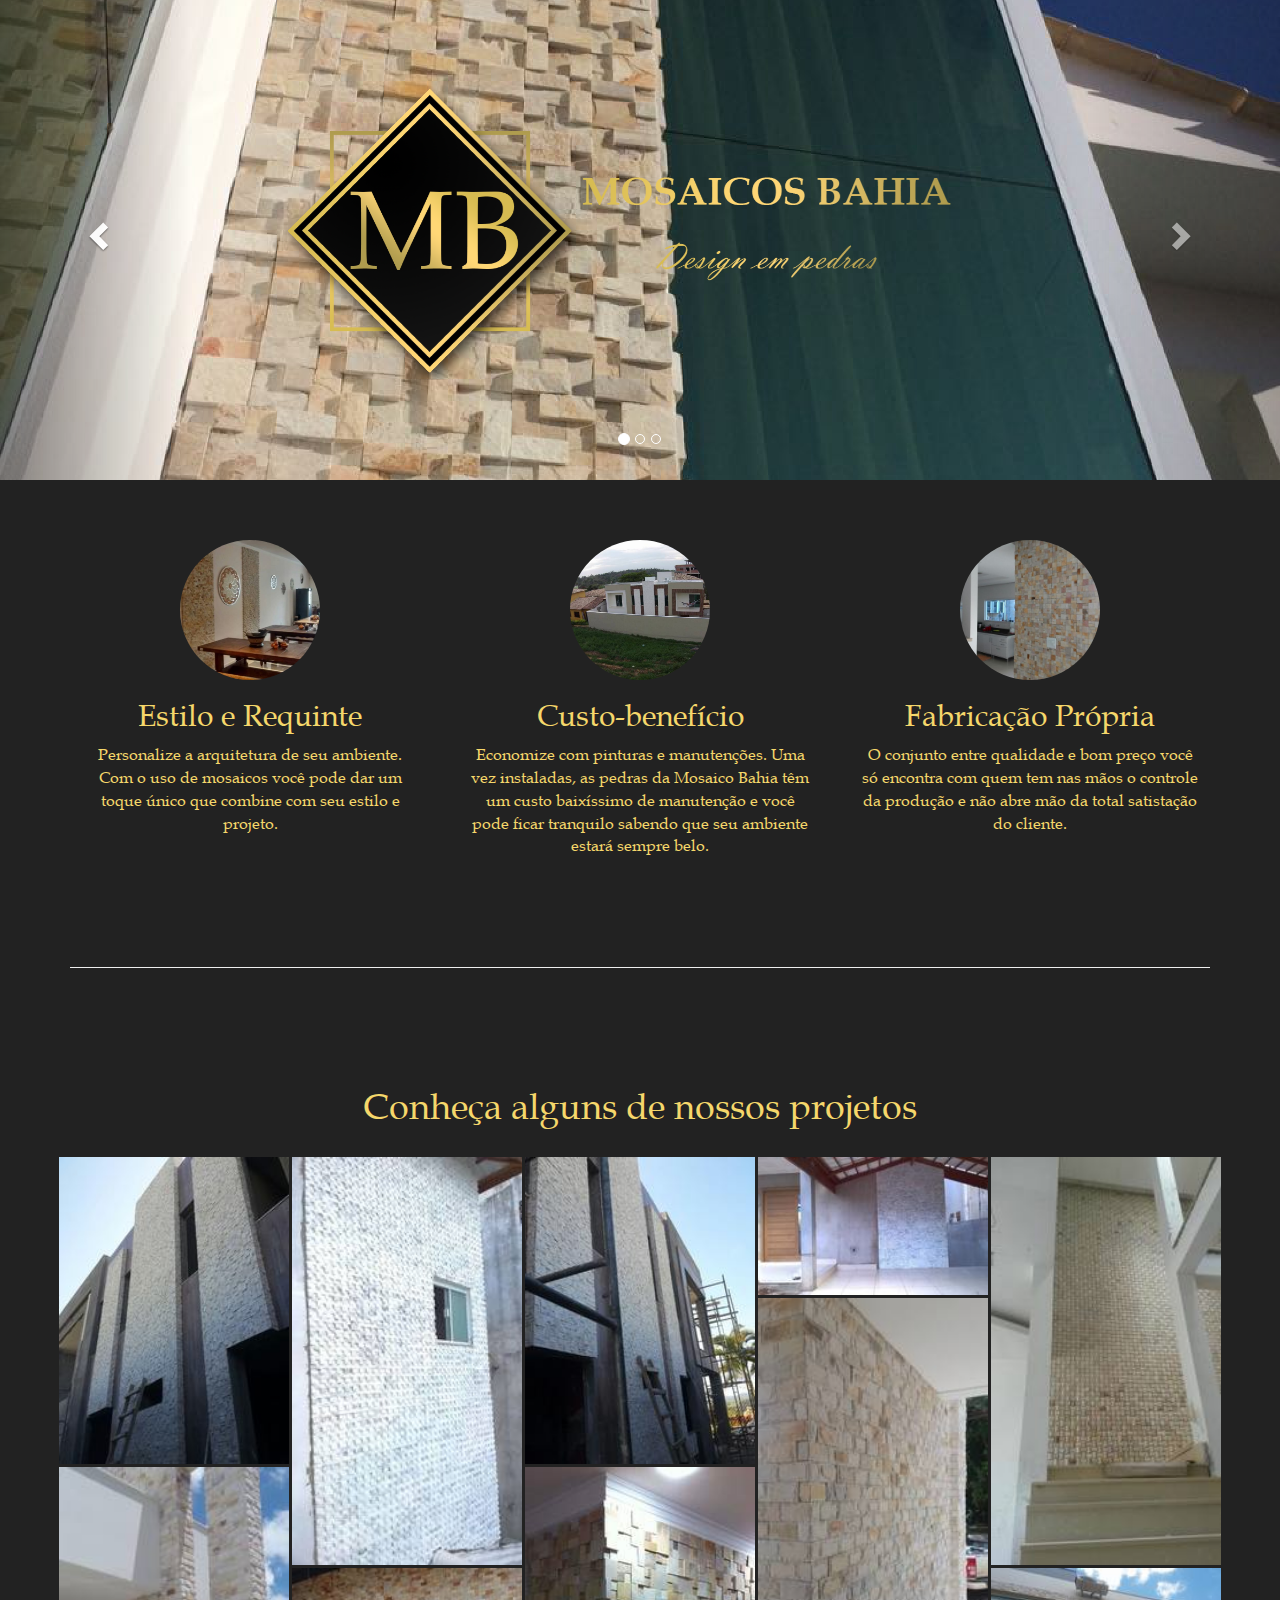
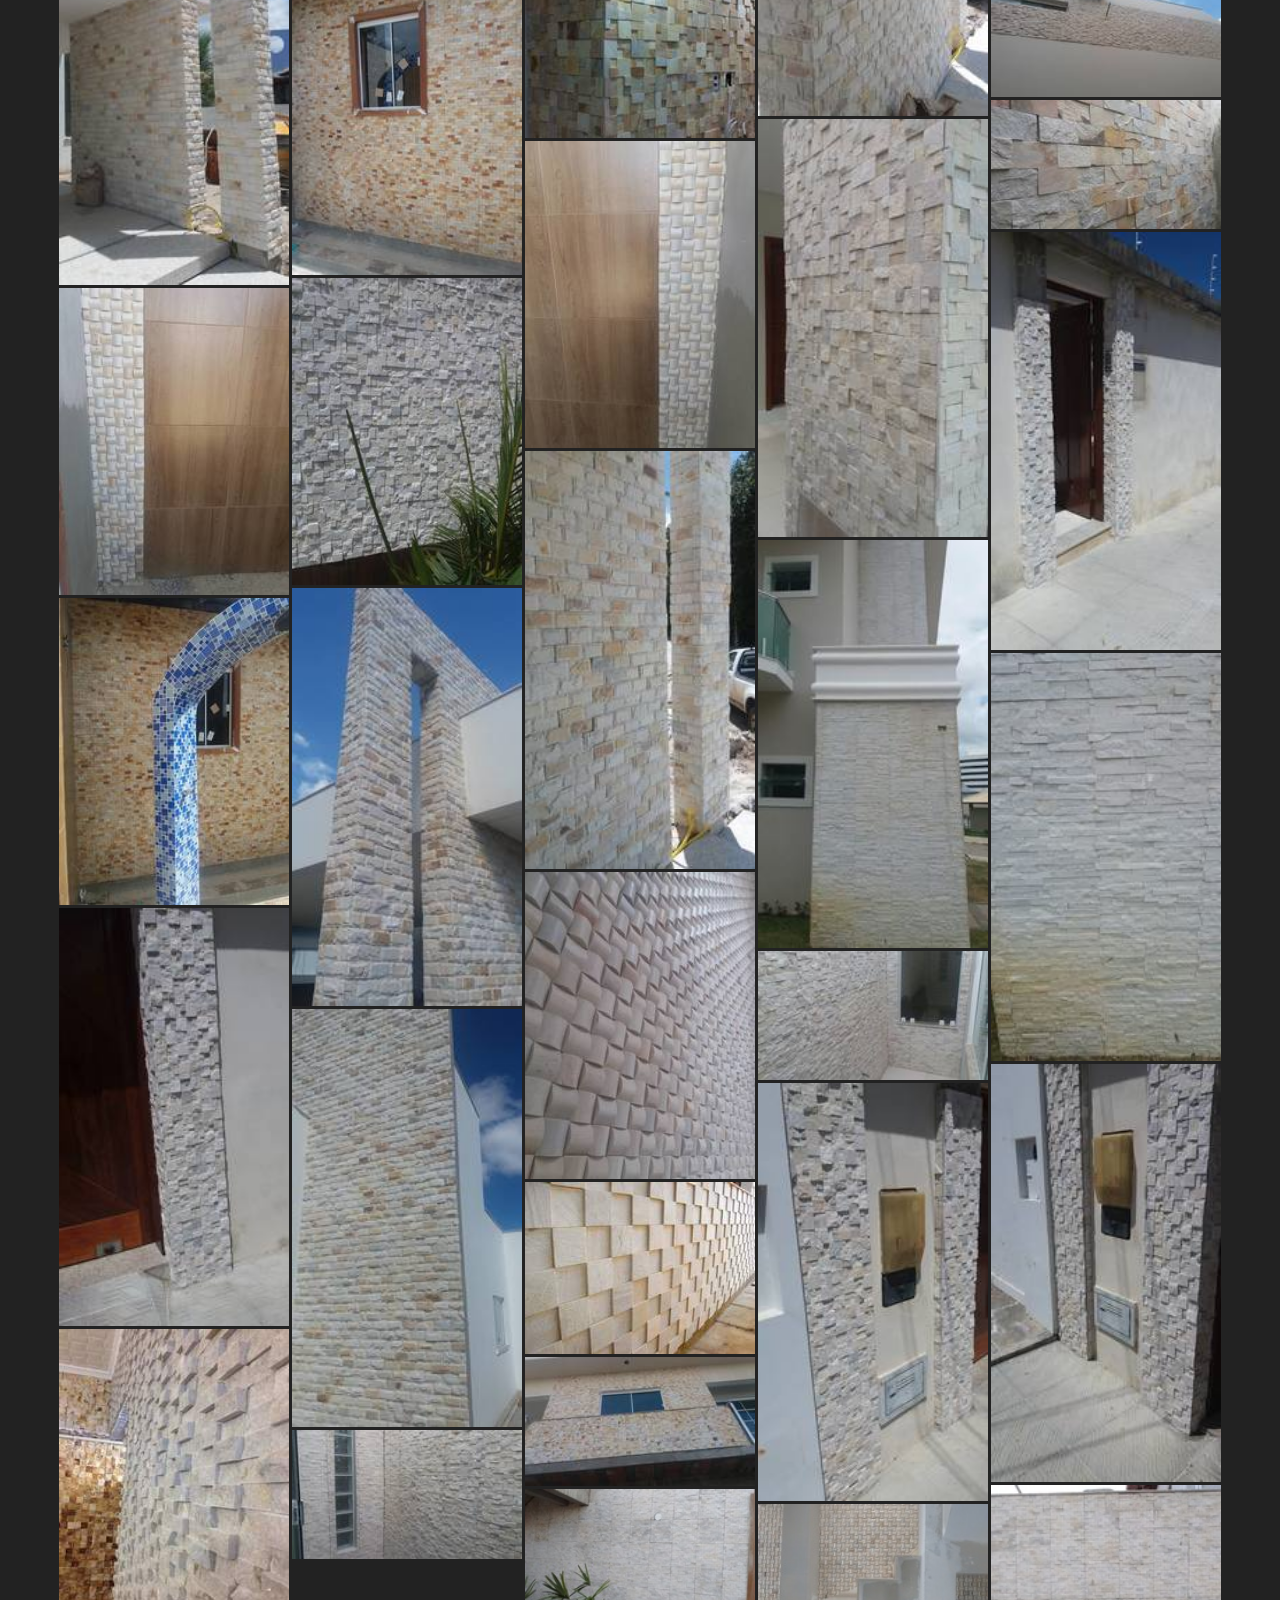
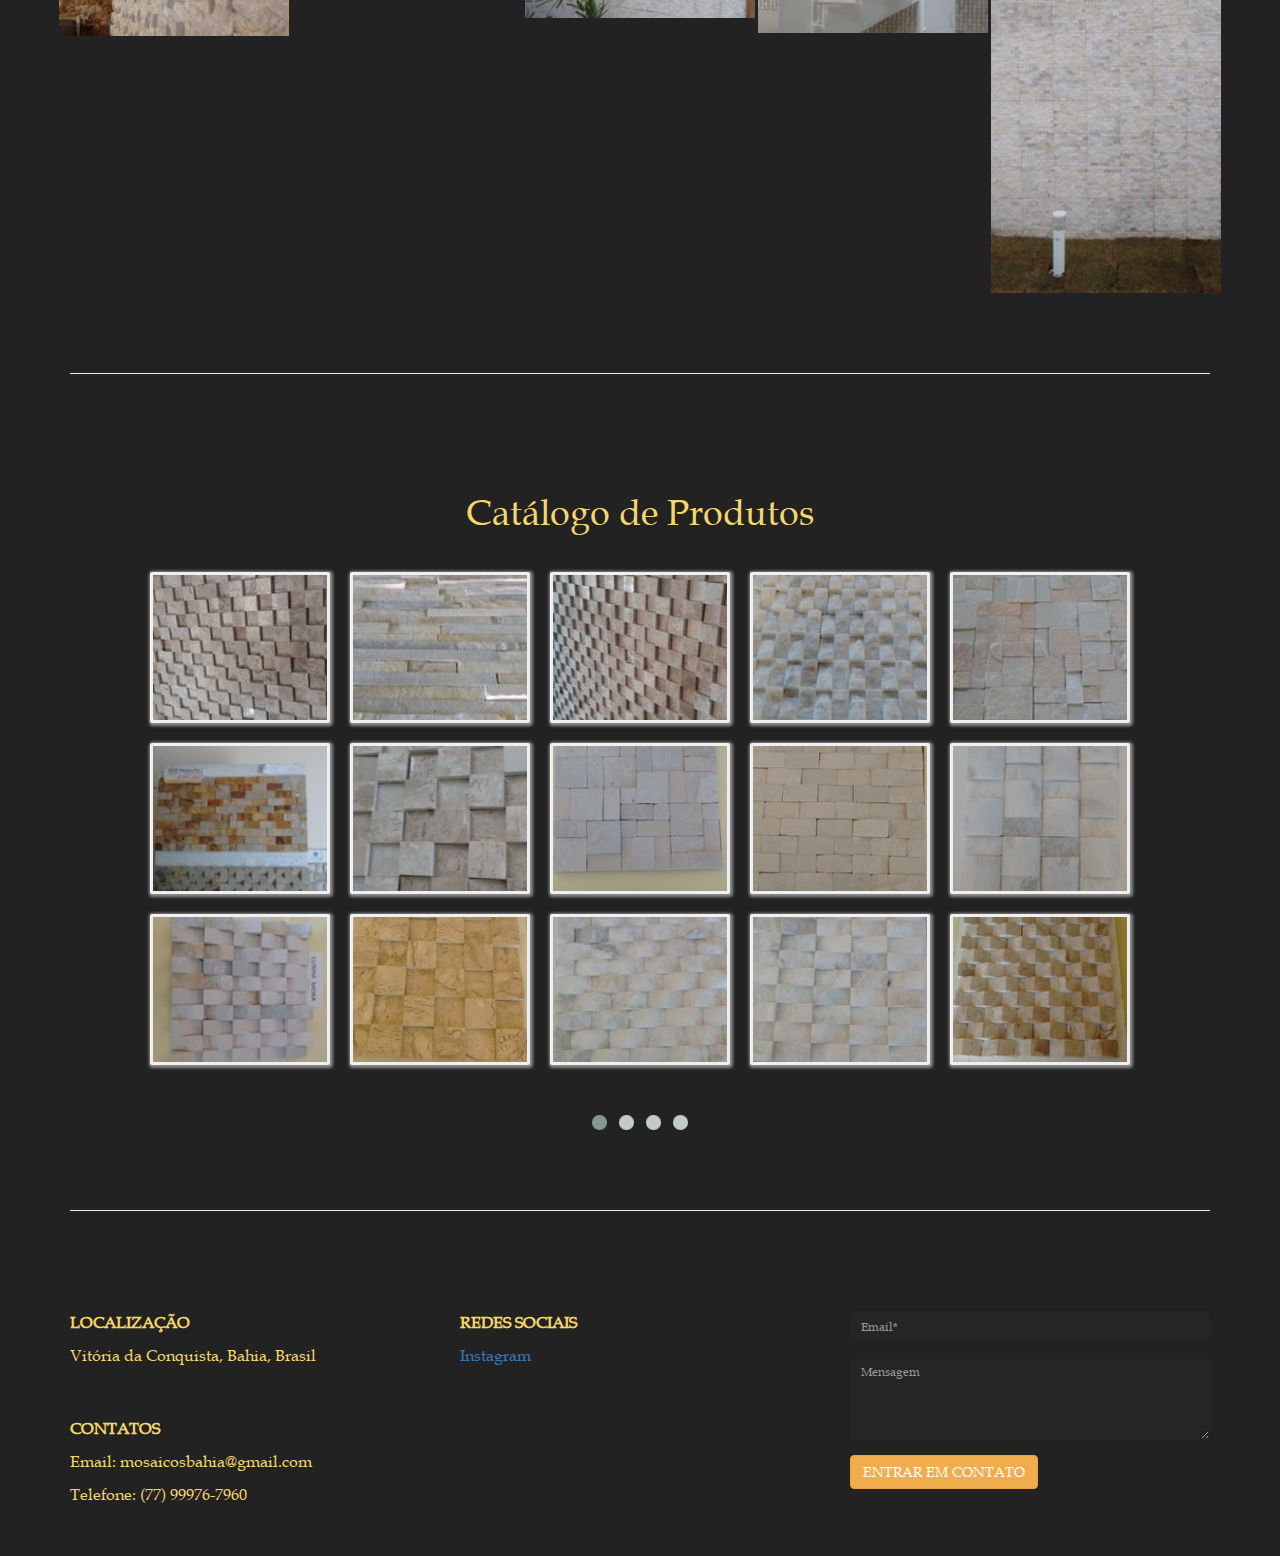
==== commit 804206ba: "google analytics e link instagram" ====
--- a/index.html
+++ b/index.html
@@ -1,6 +1,16 @@
 ﻿<!DOCTYPE html>
 <html>
   <head>
+    <!-- Global site tag (gtag.js) - Google Analytics -->
+    <script async src="https://www.googletagmanager.com/gtag/js?id=UA-108054397-1"></script>
+    <script>
+      window.dataLayer = window.dataLayer || [];
+      function gtag(){dataLayer.push(arguments);}
+      gtag('js', new Date());
+
+      gtag('config', 'UA-108054397-1');
+    </script>
+
     <meta charset="utf-8">
     <meta http-equiv="X-UA-Compatible" content="IE=edge">
     <meta name="viewport" content="width=device-width, initial-scale=1">
@@ -208,7 +218,7 @@
 	    	</div>
 	    	<div class="col-md-4">
 	    		<p><strong>REDES SOCIAIS</strong></p>
-	    		<p>Instagram</p>
+	    		<p><a href="https://www.instagram.com/mosaicosbahia/">Instagram</a></p>
 	    	</div>
 	    	<div class="col-md-4">
 
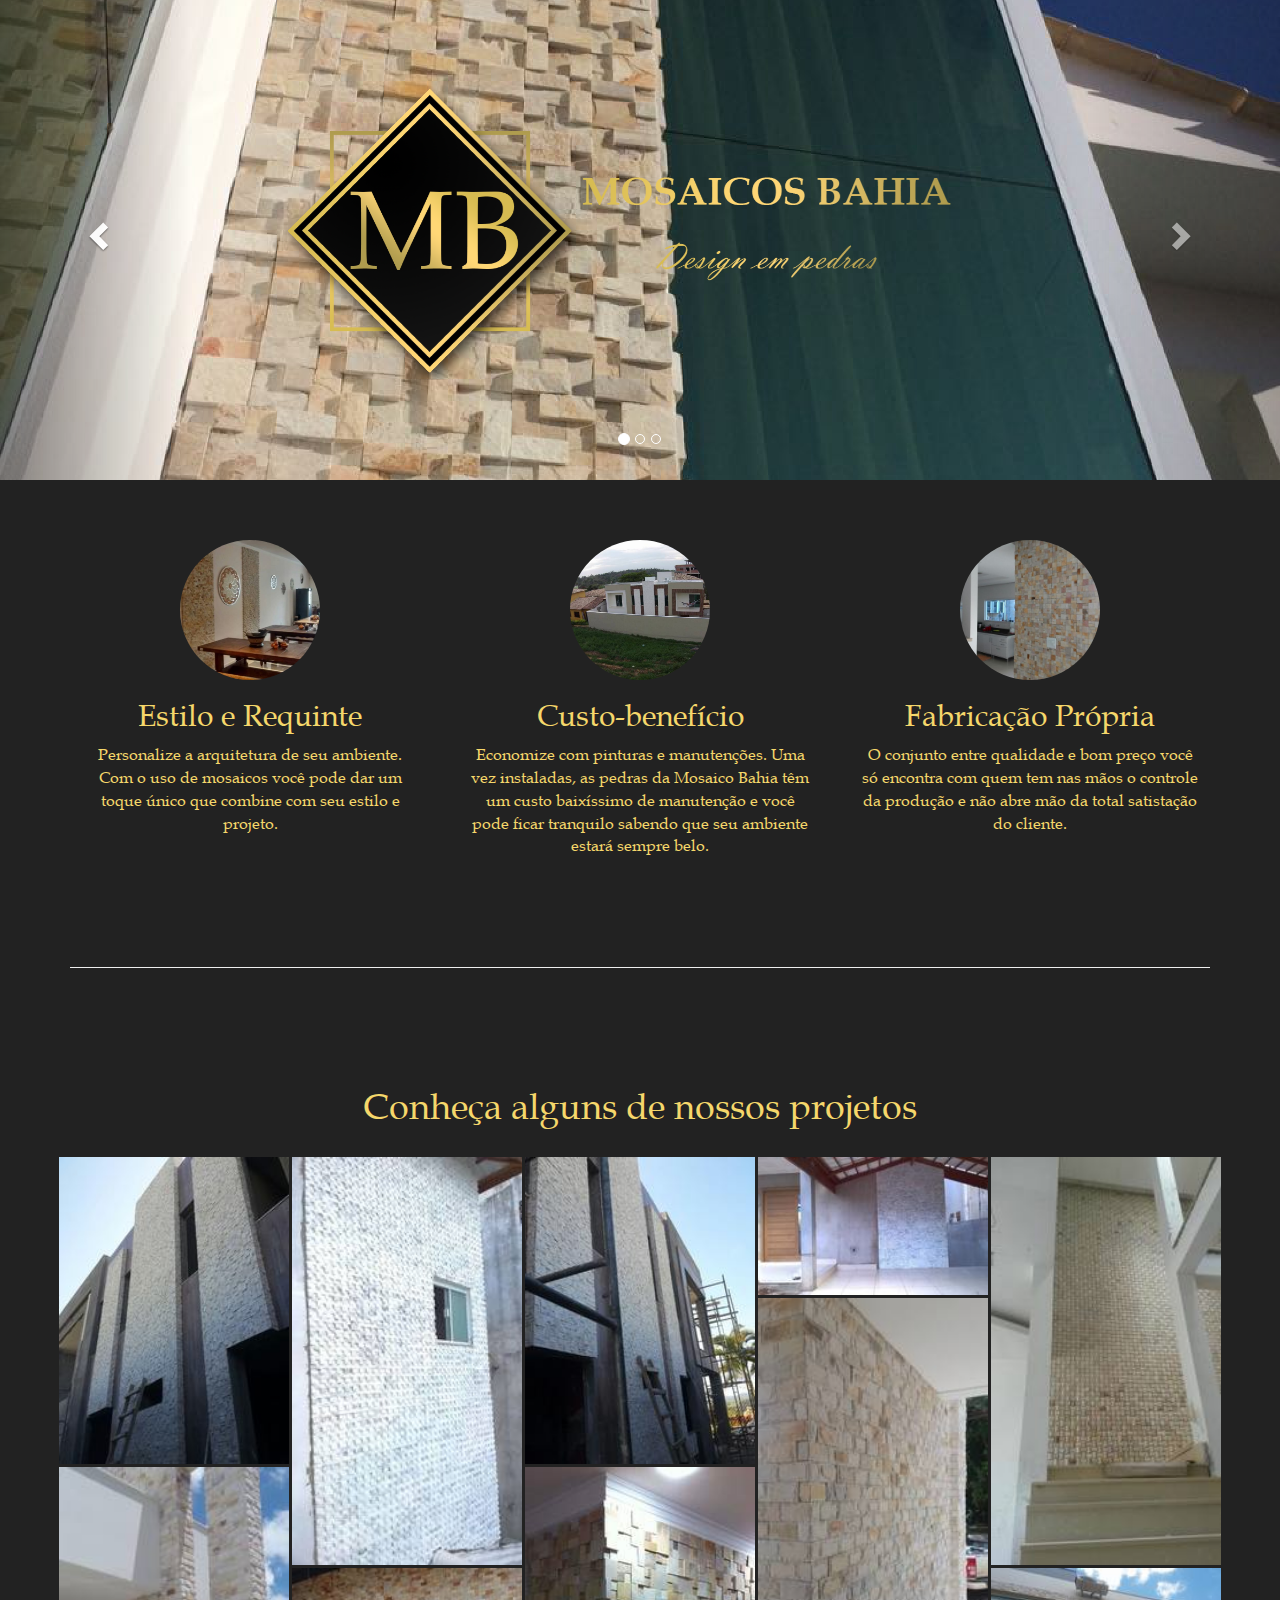
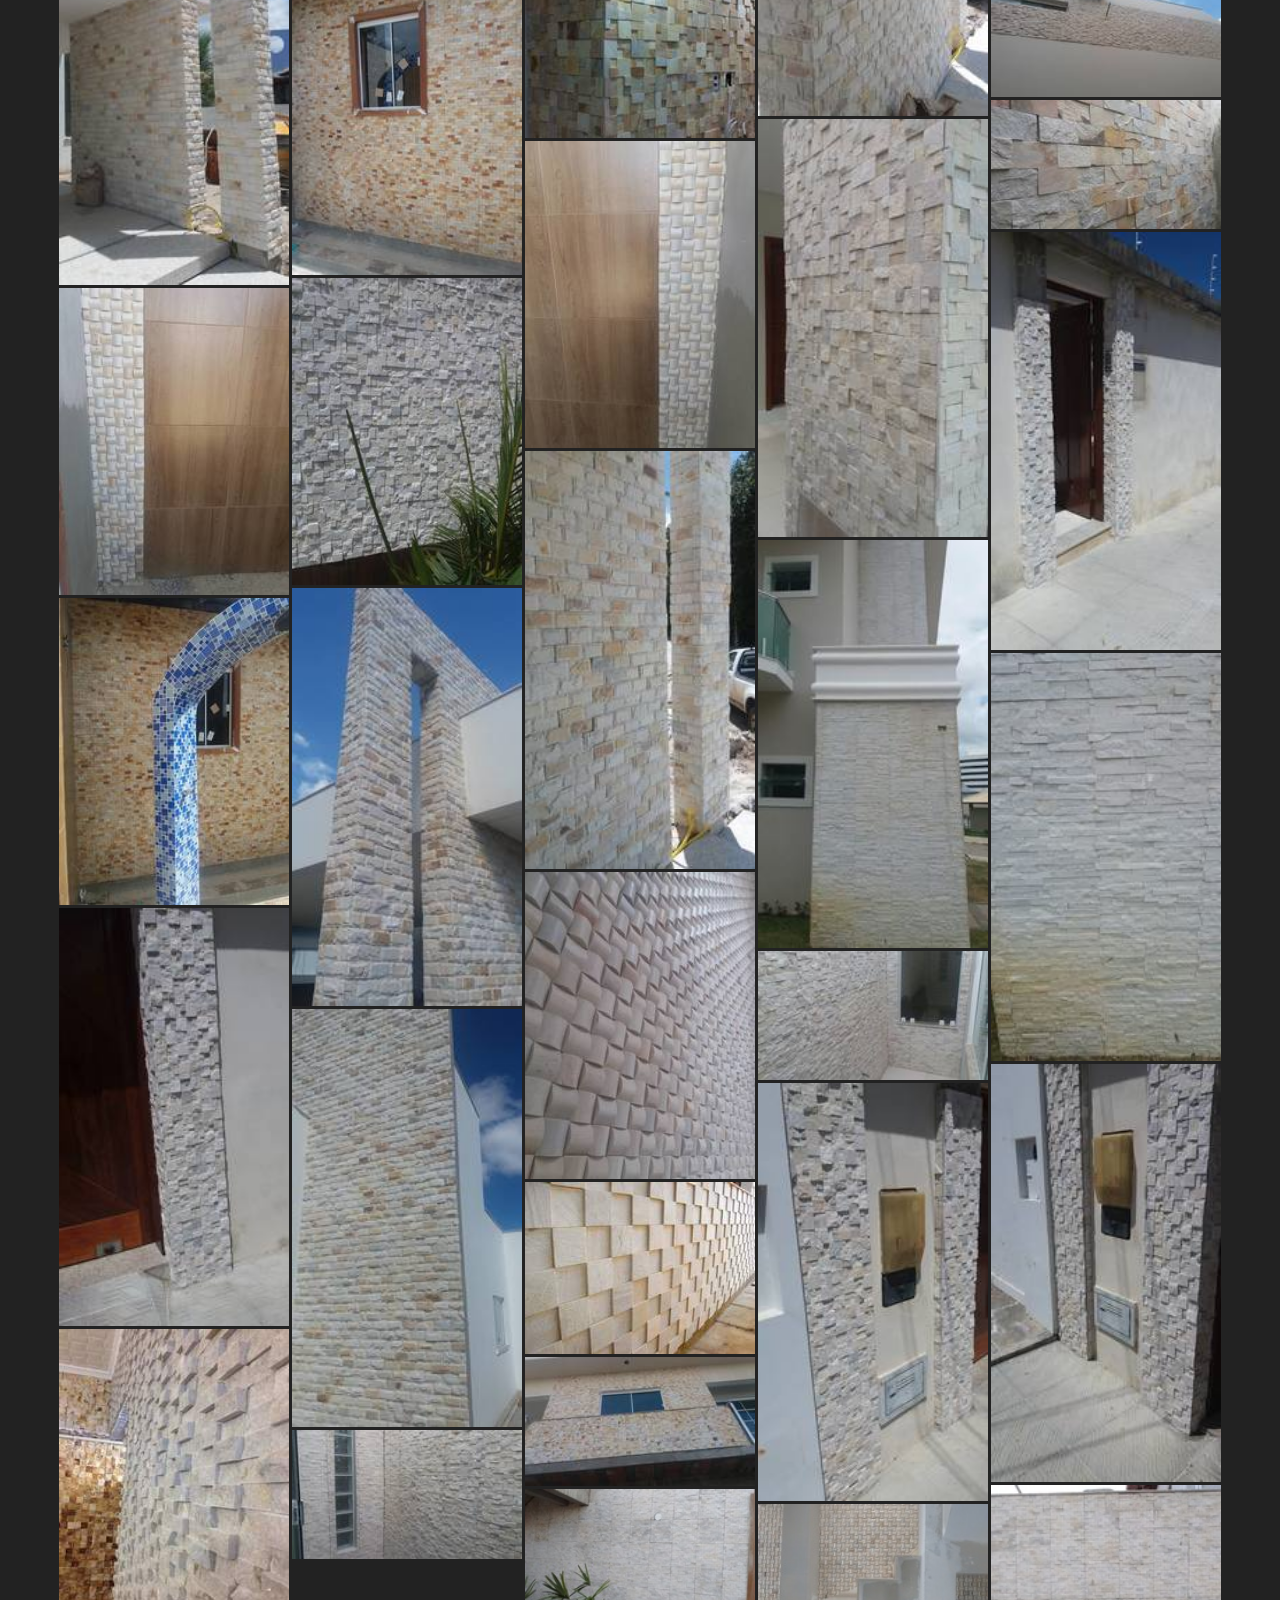
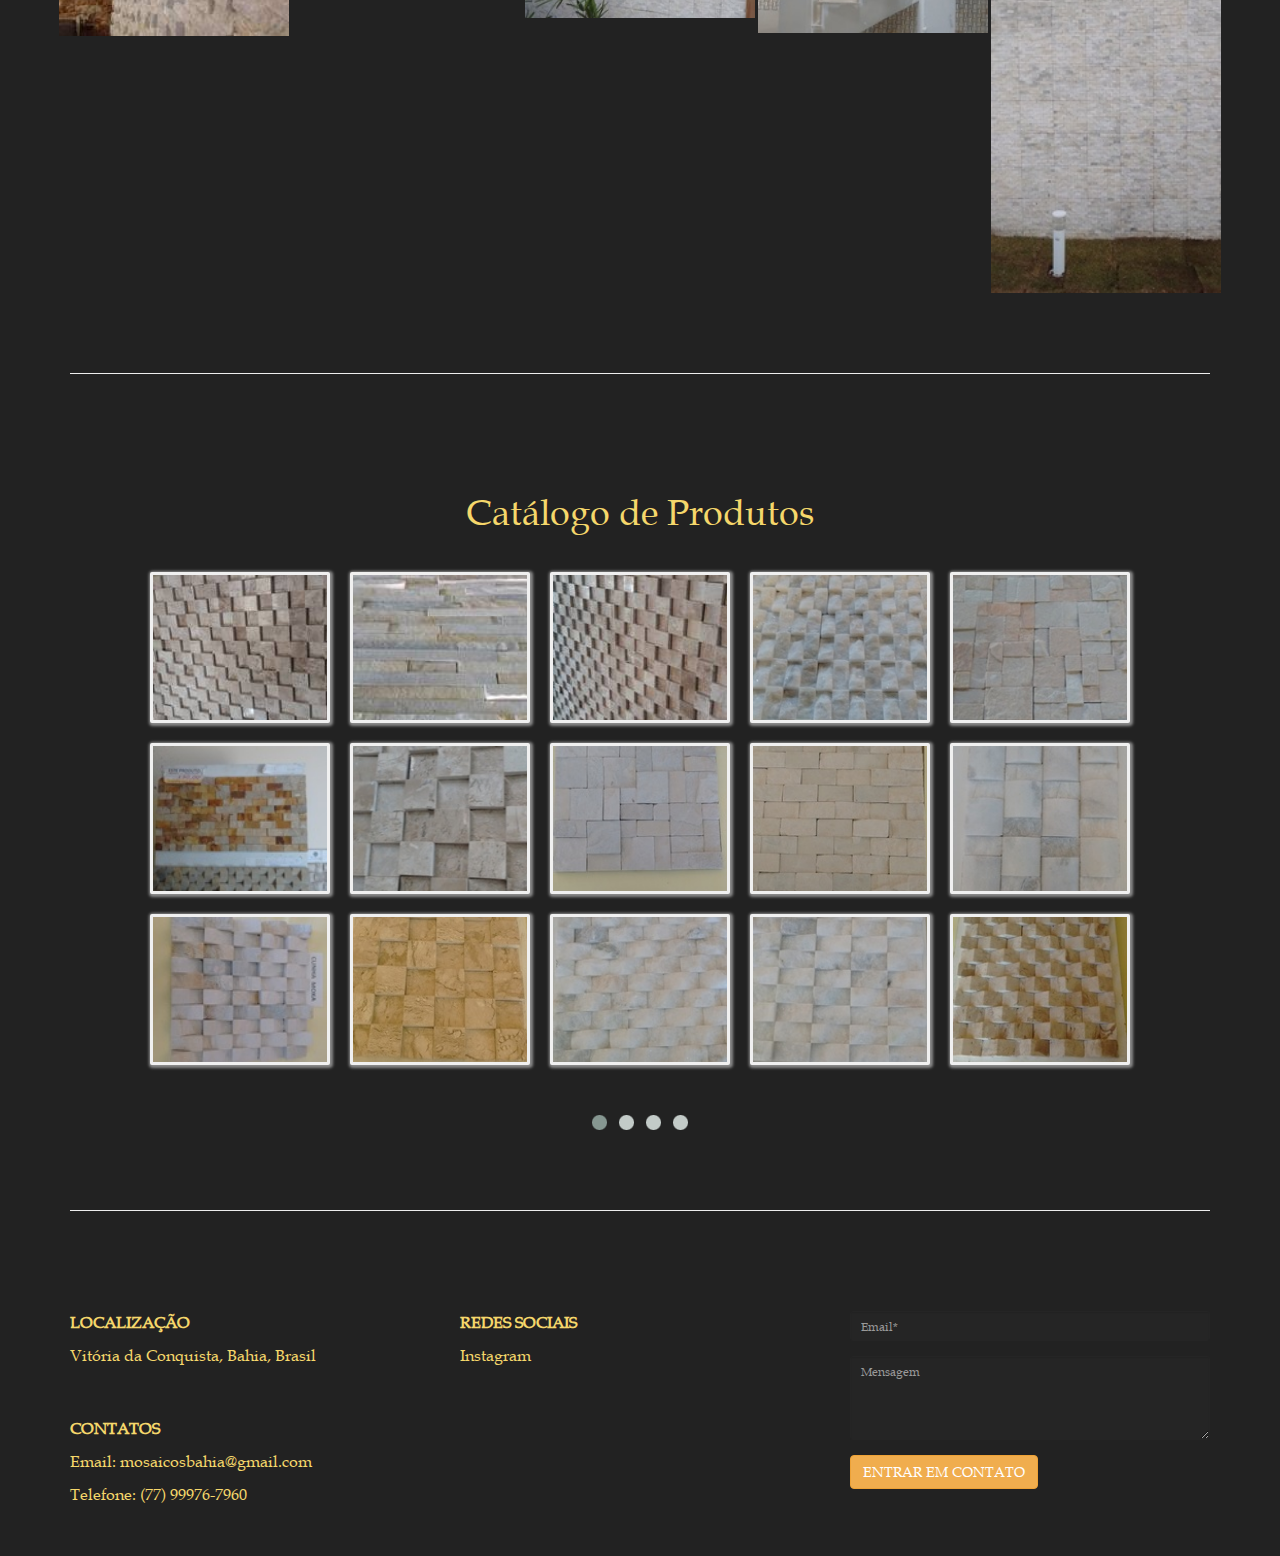
==== commit bb46a8ab: "ajustando css" ====
--- a/index.html
+++ b/index.html
@@ -1,7 +1,6 @@
 ﻿<!DOCTYPE html>
 <html>
   <head>
-    <!-- Global site tag (gtag.js) - Google Analytics -->
     <script async src="https://www.googletagmanager.com/gtag/js?id=UA-108054397-1"></script>
     <script>
       window.dataLayer = window.dataLayer || [];
@@ -14,44 +13,16 @@
     <meta charset="utf-8">
     <meta http-equiv="X-UA-Compatible" content="IE=edge">
     <meta name="viewport" content="width=device-width, initial-scale=1">
-    <!-- The above 3 meta tags *must* come first in the head; any other head content must come *after* these tags -->
-    <meta name="description" content="">
-    <meta name="author" content="">
-    <title>Mosaicos Bahia</title>
+    <meta name="description" content="Personalize a arquitetura de seu ambiente. Com o uso de mosaicos você pode dar um toque único que combine com seu estilo e projeto.">
+    <title>Mosaicos Bahia - Design Em Pedras</title>
     <link href="css/bootstrap.min.css" rel="stylesheet">
-    <!-- HTML5 shim and Respond.js for IE8 support of HTML5 elements and media queries -->
-    <!--[if lt IE 9]>
-    <script src="https://oss.maxcdn.com/html5shiv/3.7.3/html5shiv.min.js"></script>
-    <script src="https://oss.maxcdn.com/respond/1.4.2/respond.min.js"></script>
-    <![endif]-->
-    <!-- Custom styles for this template -->
+
     <link href="css/carousel.css" rel="stylesheet">
     <link rel="stylesheet" href="css/unite-gallery.css" type="text/css" />
     <link rel="stylesheet" type="text/css" href="css/site.css">
   </head>
   <body>
-    <!--<nav class="navbar navbar-default navbar-static-top navbar-inverse">
-      <div class="container">
-        <div class="navbar-header">
-          <button type="button" class="navbar-toggle collapsed" data-toggle="collapse" data-target="#navbar" aria-expanded="false" aria-controls="navbar">
-            <span class="sr-only">Toggle navigation</span>
-            <span class="icon-bar"></span>
-            <span class="icon-bar"></span>
-            <span class="icon-bar"></span>
-          </button>
-          <a class="navbar-brand" href="#">
-		<img alt="Mosaicos Bahia" src="images/logo-side-cropped.png"/>
-	</a>
-        </div>
-        <div id="navbar" class="navbar-collapse collapse">
-          <ul class="nav navbar-nav navbar-right">
-            <li><a href="#projetos">Projetos</a></li>
-            <li><a href="#produtos">Produtos</a></li>
-            <li><a href="#faleconosco">Fale Conosco</a></li>
-          </ul>
-        </div>
-      </div>
-    </nav>-->
+
     <div id="myCarousel" class="carousel slide" data-ride="carousel">
       <ol class="carousel-indicators">
         <li data-target="#myCarousel" data-slide-to="0" class="active"></li>
@@ -80,8 +51,6 @@
     </div>
     <div class="main-text">
       <div class="col-md-12 text-center">
-        <!--<h1 class="cover-heading">Mosaicos Bahia</h1>
-        <h3>Aqui você encontra personalidade, valorização, custo-benefício e variedade!</h3>-->
         <img class="img-responsive" alt="Mosaicos Bahia" src="images/logo-side-cropped.png"/>
       </div>
     </div>
@@ -218,7 +187,7 @@
 	    	</div>
 	    	<div class="col-md-4">
 	    		<p><strong>REDES SOCIAIS</strong></p>
-	    		<p><a href="https://www.instagram.com/mosaicosbahia/">Instagram</a></p>
+	    		<p><a href="https://www.instagram.com/mosaicosbahia/" target="_blank" class="instagram">Instagram</a></p>
 	    	</div>
 	    	<div class="col-md-4">
 
--- a/css/site.css
+++ b/css/site.css
@@ -91,4 +91,8 @@
 
 p{
     font-size: 16px;
+}
+
+a.instagram {
+    color: #f5d76b;
 }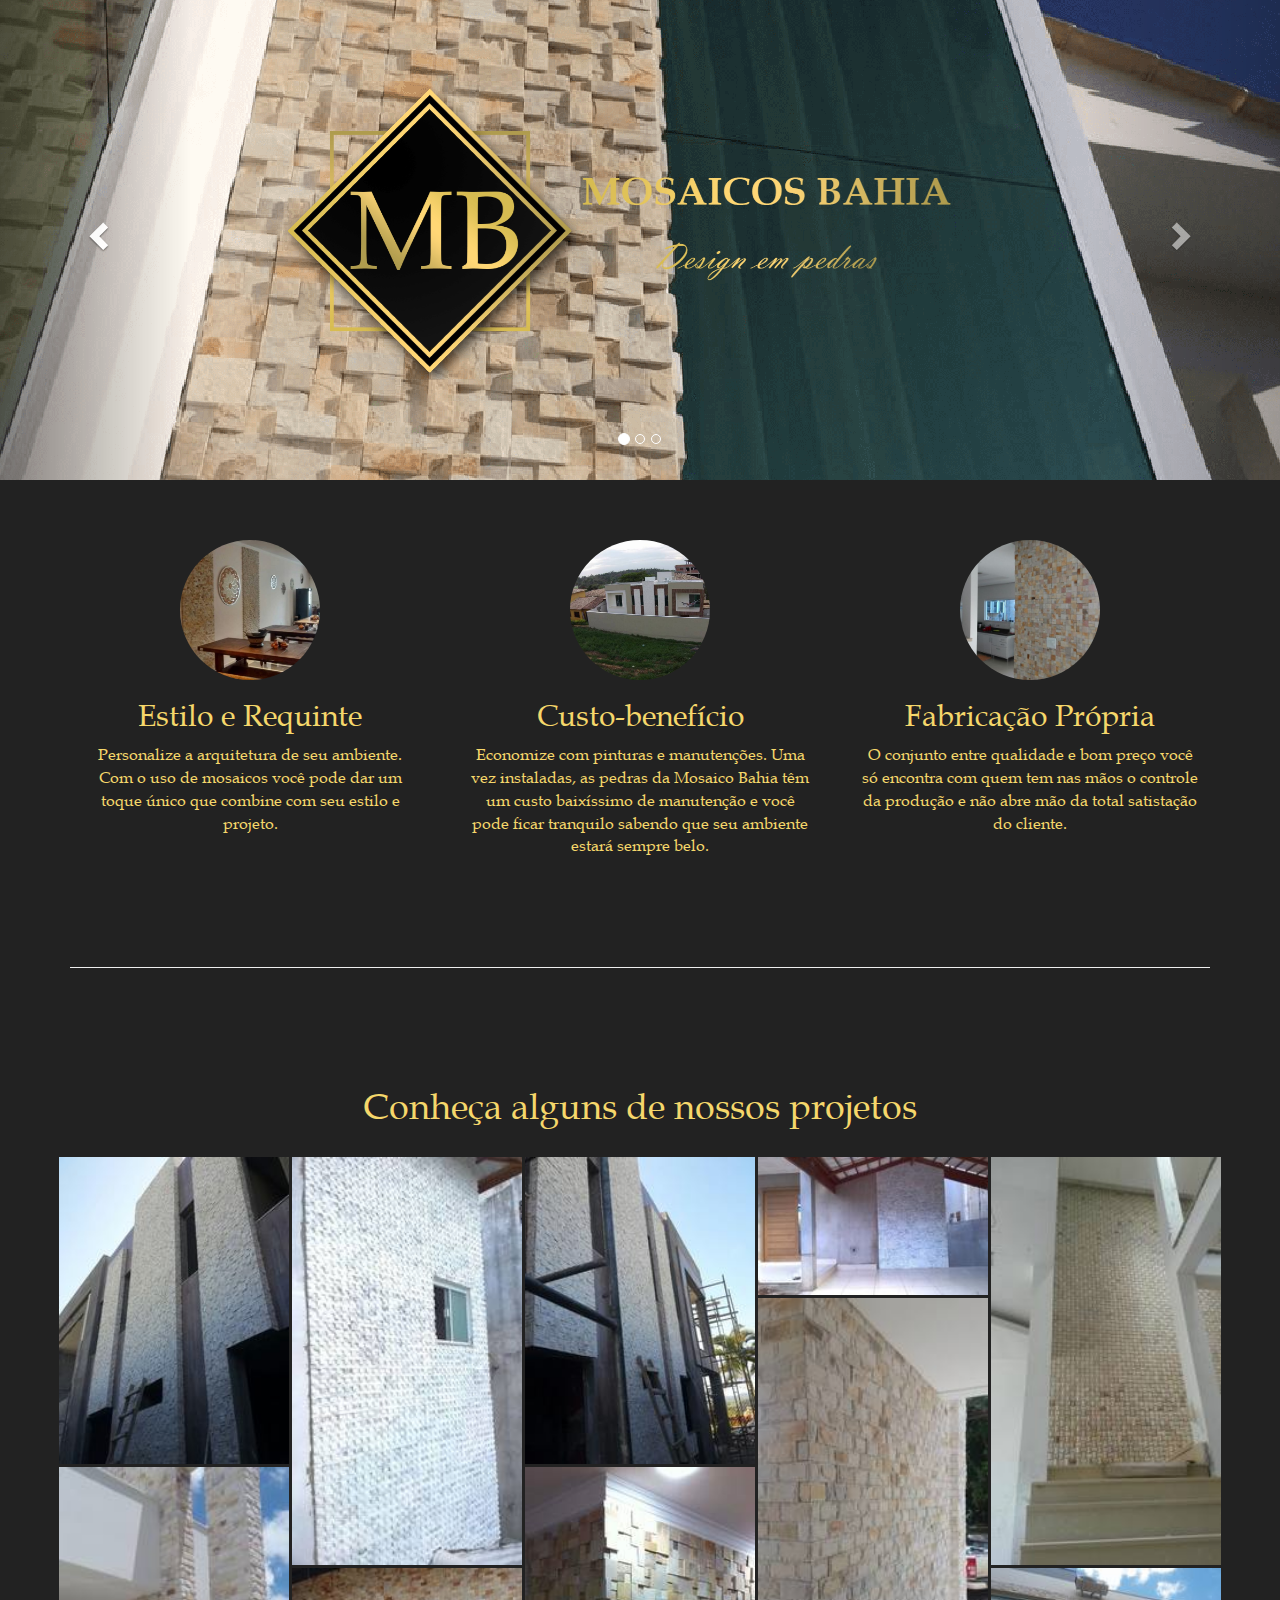
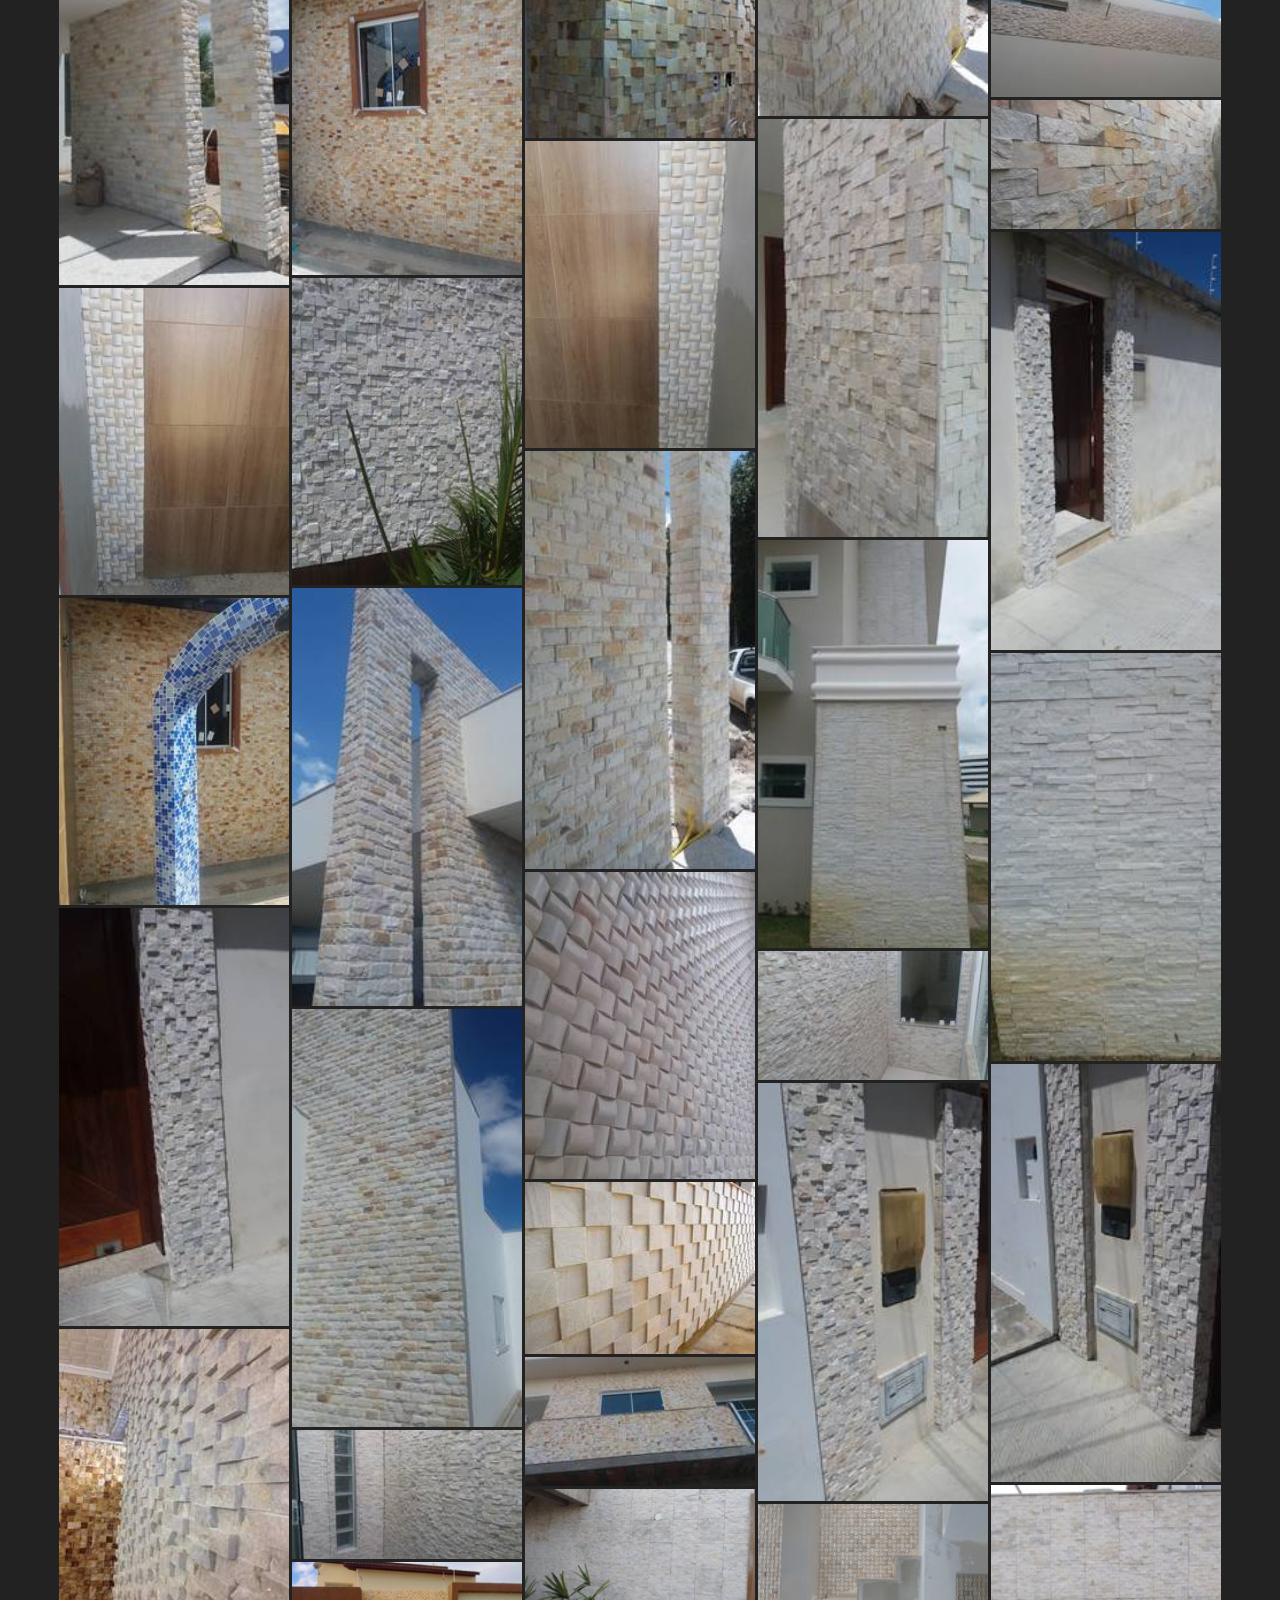
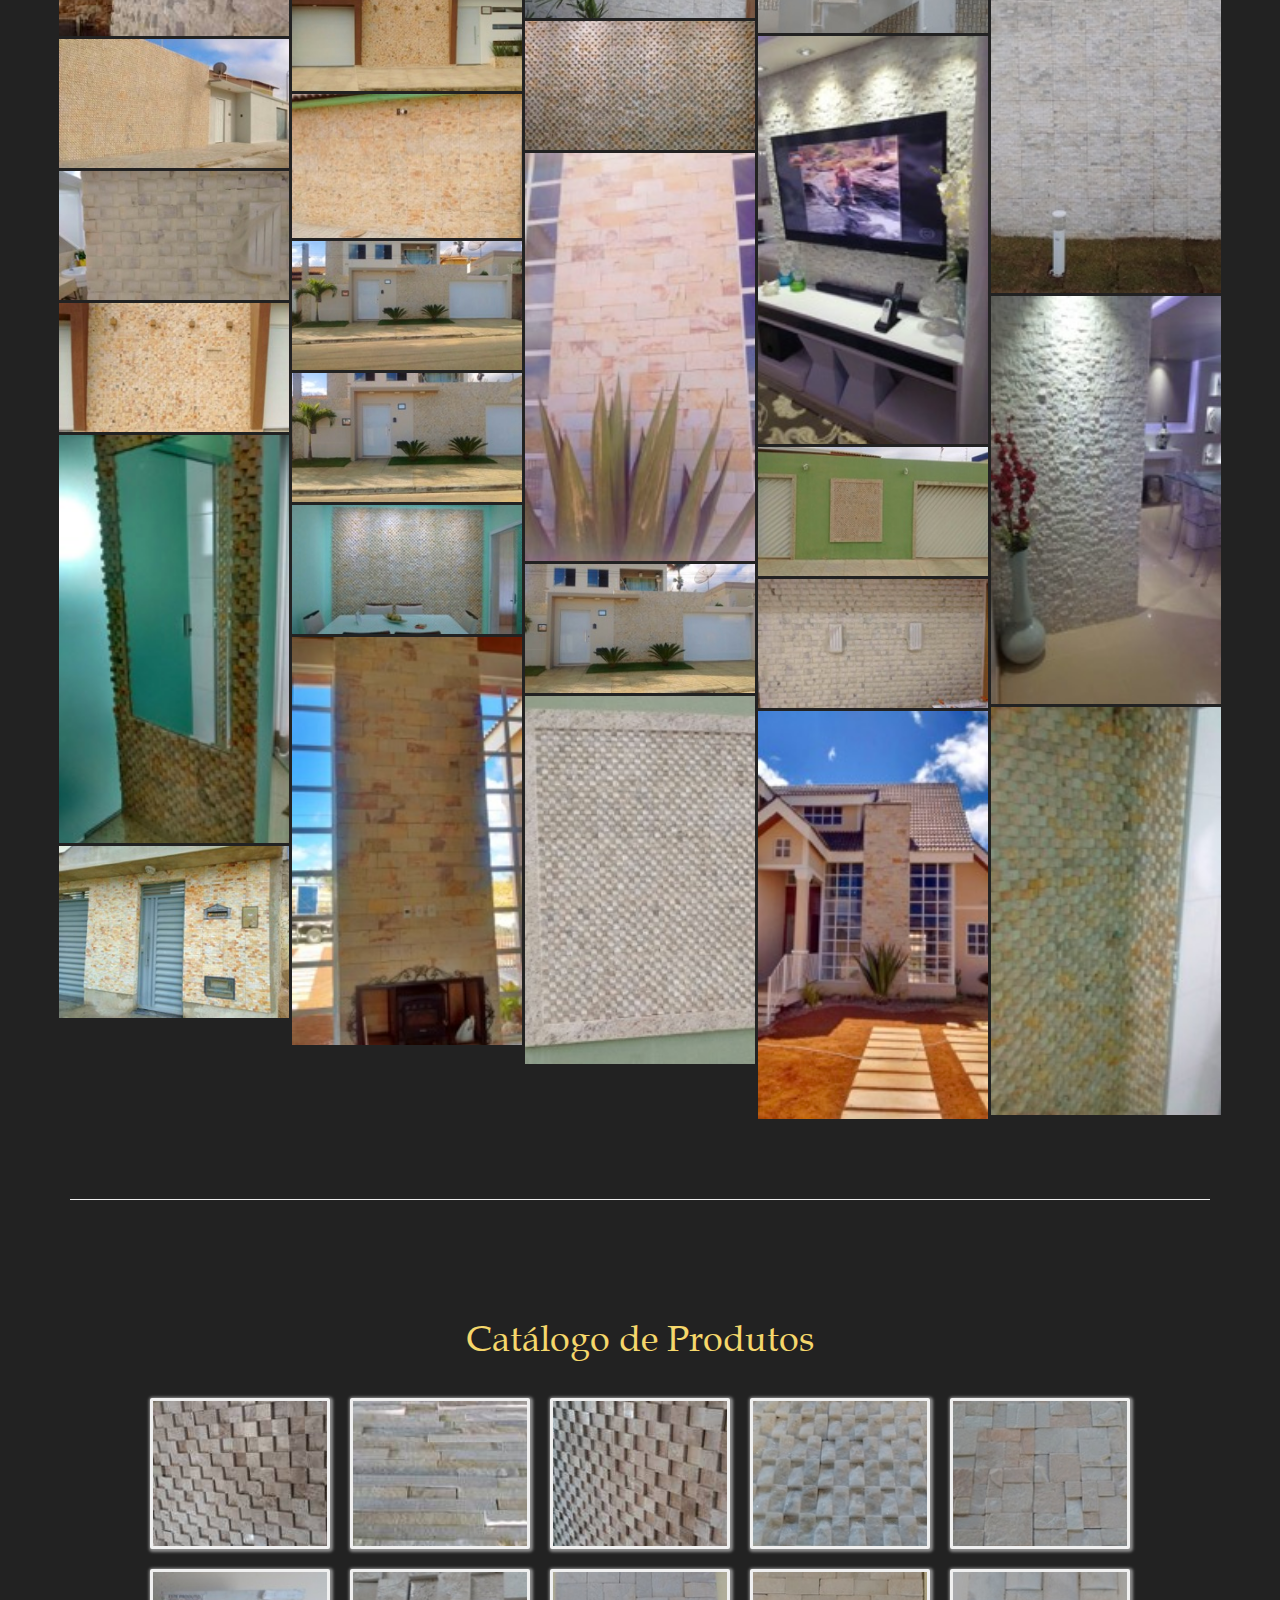
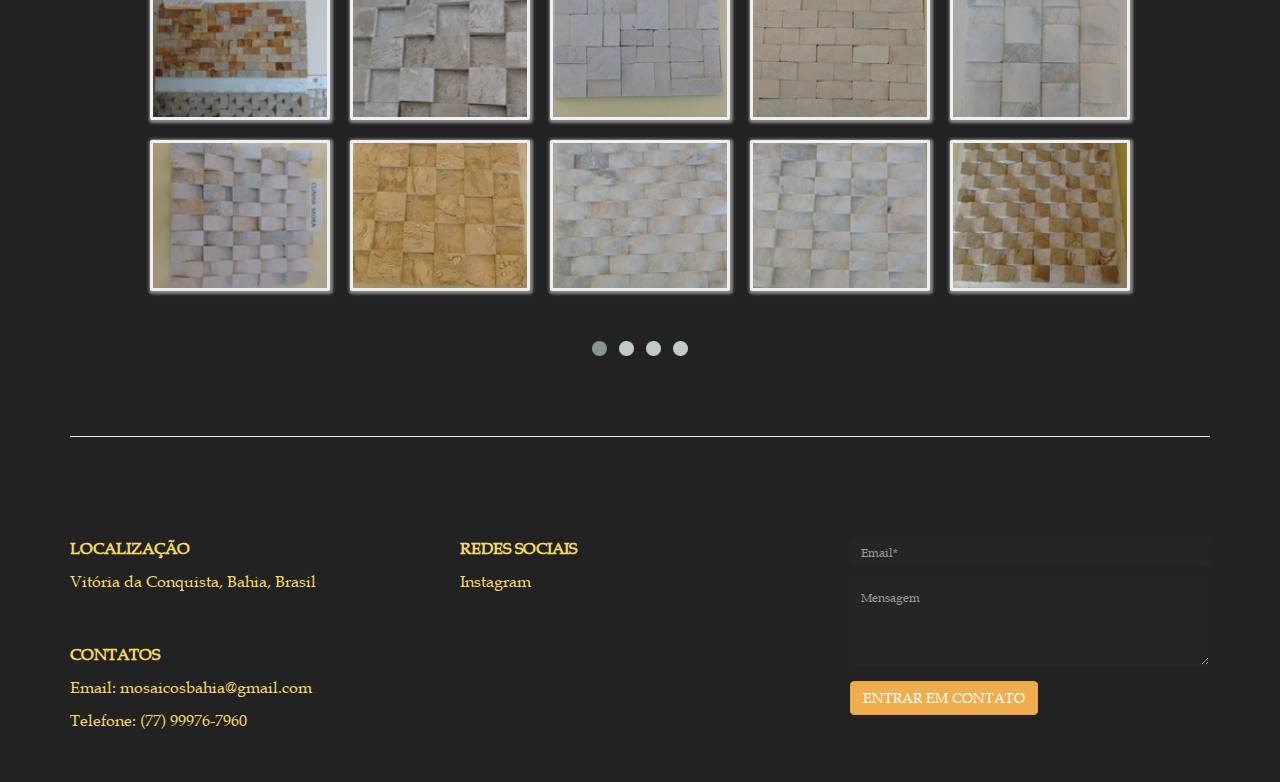
==== commit 57ca05d7: "adding new images" ====
--- a/index.html
+++ b/index.html
@@ -112,6 +112,28 @@
           <img alt="" src="images/projetos/thumb/IMG_20160928_151259666.jpg" data-image="images/projetos/IMG_20160928_151259666.jpg" data-description=""/>
           <img alt="" src="images/projetos/thumb/IMG_20160928_151313478.jpg" data-image="images/projetos/IMG_20160928_151313478.jpg" data-description=""/>
           <img alt="" src="images/projetos/thumb/IMG_20161104_142921895.jpg" data-image="images/projetos/IMG_20161104_142921895.jpg" data-description=""/>
+          <img alt="" src="images/projetos/thumb/20180422-1_tn.jpg" data-image="images/projetos/20180422-1.jpeg" data-description=""/>
+          <img alt="" src="images/projetos/thumb/20180422-2_tn.jpg" data-image="images/projetos/20180422-2.jpeg" data-description=""/>
+          <img alt="" src="images/projetos/thumb/20180422-3_tn.jpg" data-image="images/projetos/20180422-3.jpeg" data-description=""/>
+          <img alt="" src="images/projetos/thumb/20180422-4_tn.jpg" data-image="images/projetos/20180422-4.jpeg" data-description=""/>
+          <img alt="" src="images/projetos/thumb/20180422-5_tn.jpg" data-image="images/projetos/20180422-5.jpeg" data-description=""/>
+          <img alt="" src="images/projetos/thumb/20180422-6_tn.jpg" data-image="images/projetos/20180422-6.jpeg" data-description=""/>
+          <img alt="" src="images/projetos/thumb/20180422-7_tn.jpg" data-image="images/projetos/20180422-7.jpeg" data-description=""/>
+          <img alt="" src="images/projetos/thumb/20180422-8_tn.jpg" data-image="images/projetos/20180422-8.jpeg" data-description=""/>
+          <img alt="" src="images/projetos/thumb/20180422-9_tn.jpg" data-image="images/projetos/20180422-9.jpeg" data-description=""/>
+          <img alt="" src="images/projetos/thumb/20180422-10_tn.jpg" data-image="images/projetos/20180422-10.jpeg" data-description=""/>
+          <img alt="" src="images/projetos/thumb/20180422-11_tn.jpg" data-image="images/projetos/20180422-11.jpeg" data-description=""/>
+          <img alt="" src="images/projetos/thumb/20180422-12_tn.jpg" data-image="images/projetos/20180422-12.jpeg" data-description=""/>
+          <img alt="" src="images/projetos/thumb/20180422-13_tn.jpg" data-image="images/projetos/20180422-13.jpeg" data-description=""/>
+          <img alt="" src="images/projetos/thumb/20180422-14_tn.jpg" data-image="images/projetos/20180422-14.jpeg" data-description=""/>
+          <img alt="" src="images/projetos/thumb/20180422-15_tn.jpg" data-image="images/projetos/20180422-15.jpeg" data-description=""/>
+          <img alt="" src="images/projetos/thumb/20180422-16_tn.jpg" data-image="images/projetos/20180422-16.jpeg" data-description=""/>
+          <img alt="" src="images/projetos/thumb/20180422-17_tn.jpg" data-image="images/projetos/20180422-17.jpeg" data-description=""/>
+          <img alt="" src="images/projetos/thumb/20180422-18_tn.jpg" data-image="images/projetos/20180422-18.jpeg" data-description=""/>
+          <img alt="" src="images/projetos/thumb/20180422-19_tn.jpg" data-image="images/projetos/20180422-19.jpeg" data-description=""/>
+          <img alt="" src="images/projetos/thumb/20180422-20_tn.jpg" data-image="images/projetos/20180422-20.jpeg" data-description=""/>
+          <img alt="" src="images/projetos/thumb/20180422-21_tn.jpg" data-image="images/projetos/20180422-21.jpeg" data-description=""/>
+
         </div>
       </div>
       <hr class="featurette-divider">
@@ -190,9 +212,9 @@
 	    		<p><a href="https://www.instagram.com/mosaicosbahia/" target="_blank" class="instagram">Instagram</a></p>
 	    	</div>
 	    	<div class="col-md-4">
-
+          <form action="mailto:mosaicosbahia@gmail.com?subject=Contato Site mosaicosbahia.com" method="post" enctype="text/plain">
 	    	<div class="form-group">
-	    		<input type="email" class="form-control input-sm input-inverse" name="email" required="" placeholder="Email*" data-form-field="Email">	
+	    		<input type="email" class="form-control input-sm input-inverse" name="email" required="" placeholder="Email*" data-form-field="Email">
 	    	</div>
 	    	<div class="form-group">
 	    		<textarea class="form-control input-sm input-inverse" name="message" rows="4" placeholder="Mensagem" data-form-field="Message"></textarea>
@@ -200,9 +222,9 @@
 	    	<div class="form-group">
 	    		<button type="submit" class="mbr-buttons__btn btn btn-warning"><span class="btn-text">ENTRAR EM CONTATO</span><i class="btn-loader"></i></button>
 	    	</div>
-	    	
-	    		
-	    		
+      </form>
+
+
 	    	</div>
 	    </div>
 	    </div>
@@ -212,9 +234,9 @@
     <script src="https://ajax.googleapis.com/ajax/libs/jquery/1.12.4/jquery.min.js"></script>
     <script>window.jQuery || document.write('<script src="js/jquery.min.js"><\/script>')</script>
     <script src="js/bootstrap.min.js"></script>
-    <script src="js/unitegallery.min.js"></script> 
-    <script src="themes/tiles/ug-theme-tiles.js"></script> 
-    <script src="themes/tilesgrid/ug-theme-tilesgrid.js"></script> 
+    <script src="js/unitegallery.min.js"></script>
+    <script src="themes/tiles/ug-theme-tiles.js"></script>
+    <script src="themes/tilesgrid/ug-theme-tilesgrid.js"></script>
     <script src="js/site.js"></script>
   </body>
 </html>--- a/css/unite-gallery.css
+++ b/css/unite-gallery.css
@@ -1,1361 +1 @@
-.---------Protection--------{}
-
-.ug-gallery-wrapper, 
-.ug-gallery-wrapper *{
-	transition: all !important;
-	-o-transition: all !important;
-	-webkit-transition: all;
-	-moz-transition: all !important;
-	-ms-transition: all !important;
-	max-width:none;
-}
-
-.ug-gallery-wrapper{
-	z-index:0;
-} 
-
-.ug-item-wrapper img{
-	width:auto;
-	max-width:none;
-	margin:0px;
-	padding:0px;
-}
-
-.ug-videoplayer-wrapper video{
-	height:100%;
-	width:100%;
-	visibility: visible !important;
-}
-
-
-.---------General_Styles--------{}
-
-.ug-rtl{
-	direction:rtl;
-}
-
-.ug-gallery-wrapper{
-	overflow:hidden;
-	position:relative;
-	font-family:Arial, Helvetica, sans-serif;
-}
-
-.ug-error-message{
-	text-align:center;
-	padding-top:30px;
-	padding-bottom:30px;
-	font-size:20px;
-	color:#F30D0D;
-}
-
-.ug-error-message-wrapper{
-	width:100%;
-	height:100%;
-	border:1px solid black;
-}
-
-.ug-gallery-wrapper .ug-canvas-pie{
-	position:absolute;
-	z-index:4;
-}
-
-.ug-gallery-wrapper .ug-progress-bar{
-	position:absolute;
-	overflow:hidden;
-	z-index:4;
-}
-
-.ug-gallery-wrapper .ug-progress-bar-inner{
-	xposition:absolute;
-}
-
-.ug-gallery-wrapper.ug-fullscreen{
-	height: 100% !important;
-	width: 100% !important;
-	max-width:none !important;
-	max-height:none !important;
-}
-
-.ug-gallery-wrapper.ug-fake-fullscreen{
-	position: fixed !important;
-	height: auto !important;
-	width: auto !important;
-	max-width:none !important;
-	max-height:none !important;
-	margin: 0px !important;
-	padding: 0px !important;
-	top: 0px !important;
-	left: 0px !important;
-	bottom: 0px !important;
-	right: 0px !important;
-	z-index: 999999 !important;
-}
-
-.ug-body-fullscreen{
-	overflow: hidden !important;
-	height: 100% !important;
-	width: 100% !important;
-	margin:0px !important;
-	padding:0px !important;	
-}
-
-.ug-gallery-wrapper .ug-preloader-trans{
-	display:block;
-	height:35px;
-	width:32px;
-	height:32px;
-	background-image:url('../images/loader_skype_trans.gif');
-	background-repeat:no-repeat;
-}
-
-
-.--------------SLIDER------------------{}
-
-.ug-gallery-wrapper .ug-slider-wrapper{
-	position:absolute;
-	overflow:hidden;
-	z-index:1;
-	background-color:#000000;
-}
-
-
-.ug-slider-wrapper .ug-slide-wrapper{
-	position:absolute;
-}
-
-.ug-slide-wrapper.ug-slide-clickable{
-	cursor:pointer;
-}
-
-.ug-slider-wrapper .ug-slider-inner{
-	position:absolute;
-	z-index:0;
-}
-
-.ug-slider-wrapper .ug-item-wrapper{
-	position:absolute;
-	overflow:hidden;
-}
-
-.ug-slider-wrapper,
-.ug-item-wrapper img{
-	
-	-webkit-user-select: none;	/* make unselectable */         
-	-moz-user-select: none; 
-	-ms-user-select: none;	
-	max-width:none !important;
-	box-sizing:border-box;
-}
-
-.ug-slider-wrapper .ug-slider-preloader{
-	position:absolute;
-	z-index:1;
-	border:2px solid #ffffff;
-	border-radius:6px;
-	background-color:#ffffff;
-	background-position:center center;
-	background-repeat:no-repeat;
-}
-
-.ug-slider-preloader.ug-loader1{
-	width:30px;
-	height:30px;
-	background-image:url('../images/loader-white1.gif');
-}
-
-.ug-slider-preloader.ug-loader1.ug-loader-black{
-	background-image:url('../images/loader-black1.gif');	
-}
-	
-.ug-slider-preloader.ug-loader2{
-	width:32px;
-	height:32px;
-	background-image:url('../images/loader-white2.gif');
-}
-
-.ug-slider-preloader.ug-loader2.ug-loader-black{
-	background-image:url('../images/loader-black2.gif');	
-}
-
-.ug-slider-preloader.ug-loader3{
-	width:38px;
-	height:38px;
-	background-image:url('../images/loader-white3.gif');
-}
-
-.ug-slider-preloader.ug-loader3.ug-loader-black{
-	background-image:url('../images/loader-black3.gif');	
-}
-
-.ug-slider-preloader.ug-loader4{
-	width:32px;
-	height:32px;
-	background-image:url('../images/loader-white4.gif');
-	background-color:white;
-}
-
-.ug-slider-preloader.ug-loader4.ug-loader-black{
-	background-image:url('../images/loader-black4.gif');	
-}
-
-.ug-slider-preloader.ug-loader5{
-	width:60px;
-	height:8px;
-	background-image:url('../images/loader-white5.gif');
-	background-color:white;
-	border:none;
-	border-radius:0px;
-}
-
-.ug-slider-preloader.ug-loader5.ug-loader-black{
-	background-image:url('../images/loader-black5.gif');
-	border:2px solid #000000;
-}
-
-.ug-slider-preloader.ug-loader6{
-	width:32px;
-	height:32px;
-	background-image:url('../images/loader-white6.gif');
-}
-
-.ug-slider-preloader.ug-loader6.ug-loader-black{
-	background-image:url('../images/loader-black6.gif');	
-}
-
-.ug-slider-preloader.ug-loader7{
-	width:32px;
-	height:10px;
-	background-image:url('../images/loader-white7.gif');
-	border-width:3px;
-	border-radius:3px;
-}
-
-.ug-slider-preloader.ug-loader7.ug-loader-black{
-	background-image:url('../images/loader-black7.gif');	
-}
-
-.ug-slider-preloader.ug-loader-black{
-	border-color:#000000;
-	background-color:#000000;
-}
-
-.ug-slider-preloader.ug-loader-nobg{
-	background-color:transparent;
-}
-
-.ug-slider-wrapper .ug-button-videoplay{
-	position:absolute;
-	z-index:2;
-	cursor:pointer;	
-}
-
-.ug-slider-wrapper .ug-button-videoplay.ug-type-square{	
-	width:86px;
-	height:66px;
-	background-image:url('../images/play-button-square.png');
-	background-position:0px -66px;
-}
-
-.ug-slider-wrapper .ug-button-videoplay.ug-type-square.ug-button-hover{
-	background-position:0px 0px;
-}
-
-
-.ug-slider-wrapper .ug-button-videoplay.ug-type-round{	
-	width:76px;
-	height:76px;
-	background-image:url('../images/play-button-round.png');
-	opacity:0.9;
-	filter: alpha(opacity = 90);
-	transition: all 0.3s ease 0s !important;
-}
-
-
-.ug-slider-wrapper .ug-button-videoplay.ug-type-round.ug-button-hover{
-	opacity:1;
-	filter: alpha(opacity = 100);
-	transition: all 0.3s ease 0s !important;
-}
-
-
-.--------------VIDEO_PLAYER------------------{}
-
-.ug-gallery-wrapper .ug-videoplayer{
-	position:absolute;
-	z-index:100;	
-	background-color:#000000;
-	background-image:url('../images/loader-black1.gif');	
-	background-repeat:no-repeat;
-	background-position:center center;
-	box-sizing:border-box;
-	-moz-box-sizing:border-box;
-}
-
-.ug-videoplayer .ug-videoplayer-wrapper{
-	width:100%;
-	height:100%;
-	background-color:#000000;
-	background-image:url('../images/loader-black1.gif');	
-	background-repeat:no-repeat;
-	background-position:center center;
-}
-
-
-.ug-videoplayer .ug-videoplayer-button-close{
-	position:absolute;
-	height:64px;
-	width:64px;
-	background-image:url('../images/button-close.png');
-	cursor:pointer;
-	z-index:1000;
-}
-
-
-.ug-videoplayer .ug-videoplayer-button-close:hover{
-	background-position: 0px -64px;
-}
-
-.--------------THUMBS_STRIP------------------{}
-
-
-.ug-gallery-wrapper .ug-thumbs-strip,
-.ug-gallery-wrapper .ug-thumbs-grid{
-	position:absolute;
-	overflow:hidden;
-	
-	-webkit-user-select: none;	/* make unselectable */         
-	-moz-user-select: none; 
-	-ms-user-select: none;
-	
-	xbackground-color:green;
-	z-index:10;
-}
-
-.ug-thumbs-strip.ug-dragging{
-	xcursor: -webkit-grab;
-	xcursor: -moz-grab;
-}
-
-.ug-gallery-wrapper .ug-thumbs-strip-inner,
-.ug-gallery-wrapper .ug-thumbs-grid-inner{
-	position:absolute;
-}
-
-.ug-thumb-wrapper.ug-thumb-generated{
-	position:absolute;
-	overflow:hidden;
-	
-	-webkit-user-select: none;	/* make unselectable */         
-	-moz-user-select: none; 
-	-ms-user-select: none;
-	
-	box-sizing:border-box;
-	-moz-box-sizing:border-box;
-}
-
-
-.ug-thumb-wrapper.ug-thumb-generated .ug-thumb-loader,
-.ug-thumb-wrapper.ug-thumb-generated .ug-thumb-error{
-	position:absolute;
-	top:0px;
-	left:0px;
-	background-repeat:no-repeat;
-	background-position:center center;
-}
-
-.ug-thumb-wrapper .ug-thumb-border-overlay{
-	position:absolute;
-	top:0px;
-	left:0px;
-	z-index:4;
-	box-sizing:border-box;
-	-moz-box-sizing:border-box;
-	border-style:solid;
-}
-
-.ug-thumb-wrapper .ug-thumb-overlay{
-	position:absolute;
-	top:0px;
-	left:0px;
-	z-index:3;
-}
-
-.ug-thumb-wrapper.ug-thumb-generated .ug-thumb-loader-dark{
-	background-image:url('../images/loader.gif');
-}
-
-.ug-thumb-wrapper.ug-thumb-generated .ug-thumb-loader-bright{
-	background-image:url('../images/loader_bright.gif');
-}
-
-.ug-thumb-wrapper.ug-thumb-generated .ug-thumb-error{
-	background-image:url('../images/not_loaded.png');
-}
-
-.ug-thumb-wrapper.ug-thumb-generated img{
-	position:absolute;
-	z-index:1;
-	max-width:none !important;
-}
-
-.ug-thumb-wrapper.ug-thumb-generated img.ug-thumb-image-overlay{
-	position:absolute;
-	z-index:2;
-	max-width:none !important;
-}
-
-
-/* bw desaturate effect lightweight */
-img.ug-bw-effect{
-	filter: grayscale(100%);
-    filter: url("data:image/svg+xml;utf8,<svg xmlns=\'http://www.w3.org/2000/svg\'><filter id=\'grayscale\'><feColorMatrix type=\'matrix\' values=\'0.3333 0.3333 0.3333 0 0 0.3333 0.3333 0.3333 0 0 0.3333 0.3333 0.3333 0 0 0 0 0 1 0\'/></filter></svg>#grayscale"); /* Firefox 10+, Firefox on Android */	
-	-moz-filter: grayscale(100%);
-	-webkit-filter: grayscale(100%); 
-}
-
-/* blur effect desaturate effect lightweight */
-img.ug-blur-effect{
-	
-	filter: blur(0.8px); 
-	-webkit-filter: blur(0.8px);
-	-moz-filter: blur(0.8px);
-	-o-filter: blur(0.8px);
-	-ms-filter: blur(0.8px);    
-    filter: url("data:image/svg+xml;utf8,<svg xmlns=\'http://www.w3.org/2000/svg\'><filter id='blur'><feGaussianBlur stdDeviation=\'0.8\' /></filter></svg>#blur"); /* Firefox 10+, Firefox on Android */
-	filter:progid:DXImageTransform.Microsoft.Blur(PixelRadius='0.8');
-}
-
-img.ug-sepia-effect{
-	-webkit-filter: sepia(1);
-	-webkit-filter: sepia(100%); -moz-filter: sepia(100%);
-	-ms-filter: sepia(100%); -o-filter: sepia(100%);
-	filter: url("data:image/svg+xml;utf8,<svg xmlns=\'http://www.w3.org/2000/svg\'><filter id=\'sepia\'><feColorMatrix values=\'0.14 0.45 0.05 0 0 0.12 0.39 0.04 0 0 0.08 0.28 0.03 0 0 0 0 0 1 0\' /></filter></svg>#sepia"); /* Firefox 10+, Firefox on Android */
-	filter: sepia(100%);
-	background-color: #5E2612;
-	filter: alpha(opacity = 50);
-	zoom:1;
-}
-
-
-.--------------BULLETS------------------{}
-
-
-.ug-gallery-wrapper .ug-bullets{
-	position: absolute;
-	top:0px;
-	left:0px;
-	margin:0px;
-	padding:0px;
-}
-
-.ug-gallery-wrapper .ug-bullets .ug-bullet{
-	background-repeat:no-repeat;
-	cursor:pointer;
-	display:block;
-	float:left;
-	z-index:2;
-}
-
-.ug-gallery-wrapper .ug-bullets .ug-bullet:first-child{
-	margin-left:0px;
-}
-
-
-.--------------TEXT_PANEL------------------{}
-
-.ug-gallery-wrapper .ug-textpanel{
-	position:absolute;
-	overflow:hidden;
-}
-
-.ug-slider-wrapper .ug-textpanel{
-	z-index:2;
-}
-
-.ug-gallery-wrapper .ug-textpanel-bg,
-.ug-gallery-wrapper .ug-textpanel-title,
-.ug-gallery-wrapper .ug-textpanel-description{
-	display:block;
-	position:absolute;
-	margin:0px;
-	padding:0px;
-}
-
-
-.ug-gallery-wrapper .ug-textpanel-bg{
-	background-color:#000000;
-	opacity:0.4;
-	filter: alpha(opacity = 40);
-	z-index:1;
-}
-
-.ug-textpanel-textwrapper{
-	overflow:hidden;
-}
-
-.ug-gallery-wrapper .ug-textpanel-title{
-	font-size:16px;
-	font-weight:bold;
-	color:white;
-	text-align:left;
-	z-index:2;	
-}
-
-.ug-gallery-wrapper .ug-textpanel-description{
-	font-size:14px;
-	color:white;
-	text-align:left;
-	z-index:3;
-}
-
-
-.--------------ZOOM_PANEL------------------{}
-
-.ug-slider-wrapper .ug-zoompanel{
-	position:absolute;
-	top:200px;
-	left:100px;
-}
-
-.ug-zoompanel .ug-zoompanel-button{
-    background-repeat: no-repeat;
-    cursor:pointer;
-    display:block;
-}
-
-
-.--------------ZOOM_PANEL_BUTTONS------------------{}
-
-.ug-gallery-wrapper .ug-arrow-left{
-	position:absolute;	
-	background-repeat:no-repeat;
-	display:block;
-	cursor:pointer;
-}
-
-.ug-gallery-wrapper .ug-arrow-right{
-	position:absolute;
-	background-repeat:no-repeat;
-	cursor:pointer;
-}
-
-
-.--------------GRID_PANEL_AND_ARROWS------------------{}
-
-
-.ug-gallery-wrapper .ug-grid-panel{
-	position:absolute;
-    background-color: #000000;
-    xbackground-color: blue;
-
-    z-index:2;
-}
-
-
-.ug-gallery-wrapper .ug-grid-panel .grid-arrow{
-	position:absolute;
-	background-repeat:no-repeat;
-	cursor:pointer;
-	z-index:11;
-}
-
-.ug-gallery-wrapper .ug-grid-panel .grid-arrow.ug-button-disabled{
-	cursor:default;	
-}
-
-
-/* handle tip */
-.ug-gallery-wrapper .ug-panel-handle-tip{
-	position:absolute;
-	z-index:13;
-	cursor:pointer;
-}
-
-.ug-gallery-wrapper .ug-overlay-disabled{
-	position:absolute;
-	z-index:100;
-	width:100%;
-	height:100%;
-	background-color:#000000;
-	opacity: 0.3;
-    filter: alpha(opacity=30);	
-	background-image:url('../images/cover-grid.png');
-}
-
-
-.--------------STRIP_PANEL------------------{}
-
-.ug-gallery-wrapper .ug-strip-panel{
-	position:absolute;
-	background-color:#000000;
-	z-index:2;
-}
-
-.ug-strip-panel .ug-strip-arrow{
-	position:absolute;	
-	cursor:pointer;
-}
-
-.ug-strip-panel .ug-strip-arrow.ug-button-disabled{
-	cursor:default;
-}
-
-
-.ug-strip-panel .ug-strip-arrow-tip{
-	position:absolute;
-}
-
-.--------------TILES------------------{}
-
-.ug-thumb-wrapper.ug-tile{
-	display:block;
-	position:absolute;
-	box-sizing:border-box;
-	-moz-box-sizing:border-box;
-	overflow:hidden;
-	padding:0px;
-	margin:0px;
-}
-
-.ug-tile .ug-tile-cloneswrapper{
-	position:absolute;
-	width:0px;
-	height:0px;
-	top:0px;
-	left:0px;
-	overflow:hidden;
-	opacity:0;
-	filter: alpha(opacity = 90);
-}
-
-
-/* transit something */
-/* transit fixed size items */
-/* transit image overlay */
-
-.ug-tiles-transit.ug-tiles-transition-active .ug-thumb-wrapper.ug-tile,
-.ug-tiles-transit.ug-tiles-transition-active .ug-thumb-wrapper.ug-tile .ug-trans-enabled{
-	transition: left 0.7s ease 0s, top 0.7s ease 0s, width 0.7s ease 0s, height 0.7s ease 0s !important;
-}
-
-
-.ug-thumb-wrapper.ug-tile.ug-tile-clickable{
-	cursor: pointer;
-}
-
-.ug-thumb-wrapper.ug-tile .ug-image-container{
-	position:absolute;
-	overflow:hidden;
-	z-index:1;
-	top:0px;
-	left:0px;
-}
-
-.ug-thumb-wrapper.ug-tile img.ug-thumb-image{
-
-	-webkit-user-select: none;	/* make unselectable */         
-	-moz-user-select: none; 
-	-ms-user-select: none;	
-	max-width:none !important;
-	max-height:none !important;
-
-	display:block;	
-	border:none;
-	padding:0px !important;
-	margin:0px !important;
-	
-	width:auto;
-	height:auto;
-	position:absolute;
-}
-
-
-.ug-thumb-wrapper.ug-tile .ug-tile-image-overlay{
-	position:absolute;
-	overflow:hidden;
-	z-index:2;
-	top:0px;
-	left:0px;
-}
-
-.ug-thumb-wrapper.ug-tile .ug-tile-image-overlay img{
-	width:100%;
-	max-width:none !important;	
-}
-
-.ug-tiletype-justified .ug-thumb-wrapper.ug-tile .ug-tile-image-overlay img{
-	height:100%;
-	max-width:none !important;	
-}
-
-.ug-thumb-wrapper.ug-tile .ug-tile-icon{
-	position:absolute;
-	width:38px;
-	height:38px;
-	background-repeat:no-repeat;
-	background-position:0 0;
-	xbackground-color:green;
-	z-index:6;
-	top:1px;
-	left:1px;
-	cursor:pointer;
-}
-
-.ug-thumb-wrapper.ug-tile .ug-tile-icon.ug-icon-link{
-	background-image:url('../images/icon-link32.png');	
-}
-
-.ug-thumb-wrapper.ug-tile .ug-tile-icon.ug-icon-zoom{
-	background-image:url('../images/icon-zoom32.png');	
-}
-
-.ug-thumb-wrapper.ug-tile .ug-tile-icon.ug-icon-play{
-	background-image:url('../images/icon-play32.png');	
-}
-
-.ug-thumb-wrapper.ug-tile .ug-tile-icon:hover{
-	background-position:0 -38px;
-}
-
-
-.ug-thumbs-grid .ug-tile-image-overlay img{
-	width:auto;
-	height:auto;
-	position:absolute;
-	max-width:none !important;
-}
-
-/* text panel on tiles*/
-
-.ug-tile .ug-textpanel{
-	z-index: 5;
-	cursor:default;
-}
-
-.ug-tile.ug-tile-clickable .ug-textpanel{
-	cursor:pointer;
-}
-
-.ug-tile .ug-textpanel-title{
-	font-size:14px;
-	font-weight:bold;
-}
-
-.--------------CAROUSEL------------------{}
-
-.ug-gallery-wrapper .ug-carousel-wrapper{
-	position:absolute;
-	overflow:hidden;
-}
-
-.ug-gallery-wrapper .ug-carousel-inner{
-	position:absolute;
-}
-
-
-.------------------LIGHTBOX---------------------{}
-
-.ug-gallery-wrapper.ug-lightbox{
-	display: none;
-	position: fixed;
-    border: none;
-    padding:0px;
-    margin:0px;
-    outline: invert none medium;
-    overflow: hidden;
-    top: 0;
-    left: 0;
-	width: 100%;
-    height: 100%;
-	max-width:none !important;
-	max-height:none !important;
-    z-index: 999999;
-}
-
-.ug-lightbox .ug-lightbox-top-panel{
-	position:absolute;
-	z-index:2;
-}
-
-.ug-lightbox .ug-lightbox-top-panel-overlay{
-	width:100%;
-	height:100%;
-	position:absolute;
-	background-color:#000000;
-	opacity:0.4;
-	filter: alpha(opacity=40);
-}
-
-
-.ug-lightbox .ug-lightbox-overlay{
-	z-index:1;
-	width:100%;
-	height:100%;
-    background-color:#000000;
-    opacity:1;
-}
-
-.ug-lightbox .ug-slider-wrapper{
-	z-index:1;
-	xbackground-color:green;
-	background-color:transparent !important;
-}
-
-.ug-lightbox .ug-textpanel{
-	z-index: 2;
-}
-
-
-.ug-lightbox .ug-lightbox-arrow-left,
-.ug-lightbox .ug-lightbox-arrow-right{
-	position:absolute;
-	width:50px;
-	height:55px;
-	background-repeat:no-repeat;
-	background-image:url('../images/lightbox-arrow-left.png');
-	background-position:0px 0px;
-	z-index:3;
-	cursor:pointer;
-}
-
-.ug-lightbox .ug-lightbox-arrow-right{
-	background-image:url('../images/lightbox-arrow-right.png');
-}
-
-.ug-lightbox .ug-lightbox-button-close{
-	position:absolute;
-	width:36px;
-	height:36px;
-	background-repeat:no-repeat;
-	background-image:url('../images/lightbox-icon-close.png');
-	background-position:0px 0px;
-	z-index:4;
-	cursor:pointer;
-}
-
-
-.ug-lightbox-compact .ug-lightbox-button-close{
-	width:45px;
-	height:41px;
-	background-image:url('../images/lightbox-icon-close-compact2.png');
-}
-
-
-.ug-lightbox .ug-lightbox-arrow-left.ug-arrow-hover,
-.ug-lightbox .ug-lightbox-arrow-right.ug-arrow-hover{
-	background-position:0px -55px;	
-}
-
-.ug-lightbox .ug-lightbox-button-close.ug-button-hover{
-	background-position:0px -35px;
-}
-
-.ug-lightbox-compact .ug-lightbox-button-close.ug-button-hover{
-	background-position:0px -40px;
-}
-
-.ug-lightbox .ug-lightbox-numbers{
-	position:absolute;
-	color:#e5e5e5;
-	font-size:12px;
-	top:14px;
-	left:8px;
-	z-index:3;
-}
-
-.ug-lightbox-compact .ug-lightbox-numbers{
-	font-size: 14px;
-	padding-right:5px;
-	padding-top:7px;
-}
-
-.ug-lightbox .ug-textpanel-title,
-.ug-lightbox .ug-textpanel-description{
-	font-size: 14px;
-	font-weight: normal;
-	color: #e5e5e5;
-}
-
-.ug-lightbox-compact .ug-textpanel-title,
-.ug-lightbox-compact .ug-textpanel-description{
-	color:#F3F3F3;
-	font-size: 16px;
-}
-
-.------------------CATEGORY_TABS---------------------{}
-
-	.ug-tabs-wrapper{
-		margin-top:0px;
-		margin-bottom:20px;
-		text-align:center;
-	}
-
-	.ug-tabs-wrapper a.ug-tab{
-	    display: inline-block;
-		cursor:pointer;
-		text-decoration:none;
-		color:#ffffff;
-		padding-left:8px;
-		padding-right:8px;
-		padding-top:6px;
-		padding-bottom:6px;
-		margin-left:5px;
-		background-color:#333333;
-		border-radius:3px;
-		font-size:12px;
-		font-weight:normal;
-		
-		border: 1px solid #969696;
-	}
-	
-	.ug-tabs-wrapper a.ug-tab:hover{
-		background-color: #707070 !important;
-	}
-
-	.ug-tabs-wrapper a.ug-tab.ug-tab-selected,
-	.ug-tabs-wrapper a.ug-tab.ug-tab-selected:hover{
-		background-color: #2077A2 !important;
-		cursor:default !important;
-	}
-
-	.ug-tabs-wrapper a.ug-tab:first-child{
-		margin-left:0px !important;
-	}
-
-
-.------------------DEFAULT_SKIN---------------------{}
-
-/* --- arrows -- */
-
-.ug-arrow-left.ug-skin-default,
-.ug-arrow-right.ug-skin-default{
-	width:15px;
-	height:30px;
-	background-image:url('../skins/default/slider_arrow_left.png');
-	background-position:0px 0px;
-}
-
-.ug-arrow-right.ug-skin-default{
-	background-image:url('../skins/default/slider_arrow_right.png');
-}
-
-.ug-arrow-left.ug-skin-default.ug-arrow-hover,
-.ug-arrow-right.ug-skin-default.ug-arrow-hover{
-	background-position:0px -30px;
-}
-
-.ug-arrow-left.ug-skin-default.ug-arrow-disabled,
-.ug-arrow-right.ug-skin-default.ug-arrow-disabled{
-	background-position:0px -60px;
-}
-
-/* --- bullets -- */
-
-.ug-bullets.ug-skin-default .ug-bullet{
-	width:15px;
-	height:15px;
-	background-image:url('../skins/default/slider_bullets.png');
-	background-position:top left;
-	margin-left:5px;
-}
-
-.ug-bullets.ug-skin-default .ug-bullet.ug-bullet-active{
-	background-position:bottom left;
-}
-
-.ug-bullets.ug-skin-default.ug-bullets-gray .ug-bullet{ 
-	background-image:url('../skins/default/tile_bullets_gray.png');
-}
-
-.ug-bullets.ug-skin-default.ug-bullets-blue .ug-bullet{ 
-	background-image:url('../skins/default/tile_bullets_blue.png');
-}
-
-.ug-bullets.ug-skin-default.ug-bullets-brown .ug-bullet{ 
-	background-image:url('../skins/default/tile_bullets_brown.png');
-}
-
-.ug-bullets.ug-skin-default.ug-bullets-green .ug-bullet{ 
-	background-image:url('../skins/default/tile_bullets_green.png');
-}
-
-.ug-bullets.ug-skin-default.ug-bullets-red .ug-bullet{ 
-	background-image:url('../skins/default/tile_bullets_red.png');
-}
-
-.ug-button-tile-navigation{
-	width:36px;
-	height:36px;
-	background-position:top left;
-	cursor:pointer;
-	float:left;
-}
-
-.ug-button-tile-navigation.ug-button-tile-left{
-	background-image:url('../skins/default/tile_button_left.png');
-}
-
-.ug-button-tile-navigation.ug-button-tile-right{
-	background-image:url('../skins/default/tile_button_right.png');
-}
-
-.ug-button-tile-navigation:hover{
-	background-position:bottom left;
-}
-
-.ug-button-tile-navigation.ug-button-disabled{
-	opacity:0.6;
-}
-
-.ug-button-tile-navigation.ug-button-disabled:hover{
-	background-position:top left;	
-}
-
-.ug-button-tile-navigation.ug-button-tile-play{
-	background-image:url('../skins/default/tile_button_play_pause.png');
-	width:35px;
-} 
-
-.ug-button-tile-navigation.ug-button-tile-play.ug-pause-icon{
-	background-position:bottom left;
-} 
-
-.ug-button-tile-navigation.ug-button-tile-play:hover{
-	background-position:top left;
-} 
-
-.ug-button-tile-navigation.ug-button-tile-play.ug-pause-icon:hover{
-	background-position:bottom left;
-} 
-
-
-/* --- play button -- */
-
-.ug-button-play.ug-skin-default{
-	position:absolute;
-	background-image:url('../skins/default/button_playpause.png');
-    width:14px;
-    height:17px;
-    cursor:pointer;
-	background-position:0px 0px;
-}
-
-.ug-button-play.ug-skin-default.ug-button-hover{
-	background-position:0px -17px;	
-}
-
-.ug-button-play.ug-skin-default.ug-stop-mode{
-	background-position:0px -34px;
-}
-
-.ug-button-play.ug-skin-default.ug-stop-mode.ug-button-hover{
-	background-position:0px -51px;
-}
-
-/* --- fullscreen button -- */
-
-.ug-button-fullscreen.ug-skin-default{
-	position:absolute;
-	background-image:url('../skins/default/button_fullscreen.png');
-    width:16px;
-    height:16px;
-    cursor:pointer;
-	background-position:0px 0px;
-}
-
-.ug-button-fullscreen.ug-skin-default.ug-button-hover{
-	background-position:0px -16px;	
-}
-
-.ug-button-fullscreen.ug-skin-default.ug-fullscreenmode{
-	background-position:0px -32px;
-}
-
-.ug-button-fullscreen.ug-skin-default.ug-fullscreenmode.ug-button-hover{
-	background-position:0px -48px;
-}
-
-
-/* --- zoom panel --- */
-
-.ug-zoompanel.ug-skin-default .ug-zoompanel-button{
-    background-repeat: no-repeat;
-    cursor:pointer;
-    height: 23px;
-    width: 23px;
-    margin-top:5px;
-    background-position: 0px 0px;	
-}
-
-.ug-zoompanel.ug-skin-default .ug-zoompanel-plus{
-	margin-top:0px;
-}
-
-.ug-zoompanel.ug-skin-default .ug-zoompanel-plus{
-	background-image:url('../skins/default/icon_zoom_plus.png');
-}
-
-.ug-zoompanel.ug-skin-default .ug-zoompanel-minus{
-	background-image:url('../skins/default/icon_zoom_minus.png');
-}
-
-.ug-zoompanel.ug-skin-default .ug-zoompanel-return{
-	background-image:url('../skins/default/icon_zoom_back.png');
-}
-
-.ug-zoompanel.ug-skin-default .ug-zoompanel-button.ug-button-hover{
-    background-position: 0px -23px;
-}
-
-.ug-zoompanel.ug-skin-default .ug-zoompanel-button-disabled,
-.ug-zoompanel.ug-skin-default .ug-zoompanel-button.ug-button-hover.ug-zoompanel-button-disabled{
-    background-position: 0px -46px;
-    cursor:default;
-}
-
-
-/* --- Grid Panel Arrows -- */
-
-/*--- down arrow ---*/
-
-.ug-gallery-wrapper .ug-grid-panel .grid-arrow-down.ug-skin-default{
-	width:30px;
-	height:15px;
-	background-position:0px 0px;	
-	background-image:url('../skins/default/arrow_grid_down.png');
-}
-
-.ug-gallery-wrapper .ug-grid-panel .grid-arrow-down.ug-skin-default.ug-button-hover{
-	background-position:0px -15px;
-}
-
-.ug-gallery-wrapper .ug-grid-panel .grid-arrow-down.ug-skin-default.ug-button-hover.ug-button-disabled,
-.ug-gallery-wrapper .ug-grid-panel .grid-arrow-down.ug-skin-default.ug-button-disabled{
-	background-position:0px -30px;
-}
-
-
-/*--- up arrow ---*/
-
-.ug-gallery-wrapper .ug-grid-panel .grid-arrow-up.ug-skin-default{
-	width:30px;
-	height:15px;
-	background-position:0px 0px;	
-	background-image:url('../skins/default/arrow_grid_up.png');
-}
-
-.ug-gallery-wrapper .ug-grid-panel .grid-arrow-up.ug-skin-default.ug-button-hover{
-	background-position:0px -15px;	
-}
-
-.ug-gallery-wrapper .ug-grid-panel .grid-arrow-up.ug-skin-default.ug-button-hover.ug-button-disabled,
-.ug-gallery-wrapper .ug-grid-panel .grid-arrow-up.ug-skin-default.ug-button-disabled{
-	background-position:0px -30px;
-}
-
-/*--- left arrow ---*/
-
-.ug-gallery-wrapper .ug-grid-panel .grid-arrow-left.ug-skin-default{
-	width:40px;
-	height:40px;
-	background-position:0px -40px;
-	background-image:url('../skins/default/grid_arrow_left.png');
-}
-
-.ug-gallery-wrapper .ug-grid-panel .grid-arrow-left.ug-skin-default.ug-button-hover{
-	background-position:0px -0px;
-}
-
-.ug-gallery-wrapper .ug-grid-panel .grid-arrow-left.ug-skin-default.ug-button-hover.ug-button-disabled,
-.ug-gallery-wrapper .ug-grid-panel .grid-arrow-left.ug-skin-default.ug-button-disabled{
-	background-position:0px -80px;
-}
-
-/*--- right arrow ---*/
-
-.ug-gallery-wrapper .ug-grid-panel .grid-arrow-right.ug-skin-default{
-	width:40px;
-	height:40px;
-	background-position:0px -40px;	
-	background-image:url('../skins/default/grid_arrow_right.png');
-}
-
-.ug-gallery-wrapper .ug-grid-panel .grid-arrow-right.ug-skin-default.ug-button-hover{
-	background-position:0px -0px;
-}
-
-.ug-gallery-wrapper .ug-grid-panel .grid-arrow-right.ug-skin-default.ug-button-hover.ug-button-disabled,
-.ug-gallery-wrapper .ug-grid-panel .grid-arrow-right.ug-skin-default.ug-button-disabled{
-	background-position:0px -80px;
-}
-
-/*--- left arrow - horizontal panel type ---*/
-
-.ug-gallery-wrapper .ug-grid-panel .grid-arrow-left-hortype.ug-skin-default{
-	width:15px;
-	height:30px;
-	background-image:url('../skins/default/slider_arrow_left.png');
-	background-position:0px 0px;
-}
-
-.ug-gallery-wrapper .ug-grid-panel .grid-arrow-left-hortype.ug-skin-default.ug-button-hover{
-	background-position:0px -30px;
-}
-
-.ug-gallery-wrapper .ug-grid-panel .grid-arrow-left-hortype.ug-skin-default.ug-button-hover.ug-button-disabled,
-.ug-gallery-wrapper .ug-grid-panel .grid-arrow-left-hortype.ug-skin-default.ug-button-disabled{
-	background-position:0px -60px;
-}
-
-
-/*--- right arrow - horizontal panel type ---*/
-
-.ug-gallery-wrapper .ug-grid-panel .grid-arrow-right-hortype.ug-skin-default{
-	width:15px;
-	height:30px;
-	background-image:url('../skins/default/slider_arrow_right.png');
-	background-position:0px 0px;
-}
-
-.ug-gallery-wrapper .ug-grid-panel .grid-arrow-right-hortype.ug-skin-default.ug-button-hover{
-	background-position:0px -30px;
-}
-
-.ug-gallery-wrapper .ug-grid-panel .grid-arrow-right-hortype.ug-skin-default.ug-button-hover.ug-button-disabled,
-.ug-gallery-wrapper .ug-grid-panel .grid-arrow-right-hortype.ug-skin-default.ug-button-disabled{
-	background-position:0px -60px;
-}
-
-
-/* --- Strip Panel Arrows -- */
-
-/* left and right arrows */
-
-.ug-strip-panel .ug-strip-arrow-left.ug-skin-default,
-.ug-strip-panel .ug-strip-arrow-right.ug-skin-default{
-	width:25px;
-	height:50px;
-}
-
-.ug-strip-panel .ug-strip-arrow-left.ug-skin-default .ug-strip-arrow-tip,
-.ug-strip-panel .ug-strip-arrow-right.ug-skin-default .ug-strip-arrow-tip{
-	background-position:0px 0px;
-	background-repeat:no-repeat;
-	width:4px;
-	height:7px;
-}
-
-.ug-strip-panel .ug-strip-arrow-left.ug-skin-default .ug-strip-arrow-tip{
-	background-image:url('../skins/default/arrows_strip_left.png');
-}
-
-.ug-strip-panel .ug-strip-arrow-right.ug-skin-default .ug-strip-arrow-tip{
-	background-image:url('../skins/default/arrows_strip_right.png');	
-}
-
-.ug-strip-panel .ug-strip-arrow-left.ug-skin-default.ug-button-hover .ug-strip-arrow-tip,
-.ug-strip-panel .ug-strip-arrow-right.ug-skin-default.ug-button-hover .ug-strip-arrow-tip{
-	background-position:0px -7px;
-}
-
-
-/* up and down arrows */
-
-.ug-strip-panel .ug-strip-arrow-up.ug-skin-default,
-.ug-strip-panel .ug-strip-arrow-down.ug-skin-default{
-	height:25px;
-	width:50px;
-}
-
-.ug-strip-panel .ug-strip-arrow-up.ug-skin-default .ug-strip-arrow-tip,
-.ug-strip-panel .ug-strip-arrow-down.ug-skin-default .ug-strip-arrow-tip{
-	background-position:0px 0px;
-	background-repeat:no-repeat;
-	width:7px;
-	height:4px;
-}
-
-.ug-strip-panel .ug-strip-arrow-up.ug-skin-default .ug-strip-arrow-tip{
-	background-image:url('../skins/default/arrows_strip_up.png');
-}
-
-.ug-strip-panel .ug-strip-arrow-down.ug-skin-default .ug-strip-arrow-tip{
-	background-image:url('../skins/default/arrows_strip_down.png');	
-}
-
-.ug-strip-panel .ug-strip-arrow-up.ug-skin-default.ug-button-hover .ug-strip-arrow-tip,
-.ug-strip-panel .ug-strip-arrow-down.ug-skin-default.ug-button-hover .ug-strip-arrow-tip{
-	background-position:-7px 0px;
-}
-
-.ug-strip-panel .ug-strip-arrow.ug-skin-default.ug-button-disabled .ug-strip-arrow-tip{
-	background-position:0px 0px;
-	opacity:0.5;
-	filter: alpha(opacity = 50);
-}
-
-
-/* --- Panel Handle Tip -- */
-
-/* left and right handle */
-.ug-gallery-wrapper .ug-handle-tip-left.ug-skin-default,
-.ug-gallery-wrapper .ug-handle-tip-right.ug-skin-default{
-	width:22px;
-	height:36px;
-	background-image:url('../skins/default/grid_handle_black_left.png');
-	background-repeat:no-repeat;
-	background-position:0px -36px;
-}
-
-.ug-gallery-wrapper .ug-handle-tip-right.ug-skin-default{
-	background-image:url('../skins/default/grid_handle_black_right.png');
-	background-position:0px -36px;
-}
-
-.ug-gallery-wrapper .ug-handle-tip-left.ug-button-hover.ug-skin-default,
-.ug-gallery-wrapper .ug-handle-tip-right.ug-button-hover.ug-skin-default{
-	background-position:0px -0px;	
-}
-
-.ug-gallery-wrapper .ug-handle-tip-left.ug-skin-default.ug-button-closed,
-.ug-gallery-wrapper .ug-handle-tip-right.ug-skin-default.ug-button-closed{
-	background-position:0px -108px;
-}
-
-.ug-gallery-wrapper .ug-handle-tip-left.ug-skin-default.ug-button-closed.ug-button-hover,
-.ug-gallery-wrapper .ug-handle-tip-right.ug-skin-default.ug-button-closed.ug-button-hover{
-	background-position:0px -72px;
-}
-
-
-/* top and bottom handle */
-
-.ug-gallery-wrapper .ug-handle-tip-top.ug-skin-default,
-.ug-gallery-wrapper .ug-handle-tip-bottom.ug-skin-default{	
-	width:36px;
-	height:22px;
-	background-image:url('../skins/default/grid_handle_black_top.png');
-	background-repeat:no-repeat;
-	background-position:-36px 0px;
-}
-
-.ug-gallery-wrapper .ug-handle-tip-bottom.ug-skin-default{
-	background-image:url('../skins/default/grid_handle_black_bottom.png');
-	background-position:-36px 0px;
-}
-
-.ug-gallery-wrapper .ug-handle-tip-top.ug-skin-default.ug-button-hover,
-.ug-gallery-wrapper .ug-handle-tip-bottom.ug-skin-default.ug-button-hover{
-	background-position:0px 0px;	
-}
-
-.ug-gallery-wrapper .ug-handle-tip-top.ug-skin-default.ug-button-closed,
-.ug-gallery-wrapper .ug-handle-tip-bottom.ug-skin-default.ug-button-closed{
-	background-position:-108px 0px;
-}
-
-.ug-gallery-wrapper .ug-handle-tip-top.ug-skin-default.ug-button-closed.ug-button-hover,
-.ug-gallery-wrapper .ug-handle-tip-bottom.ug-skin-default.ug-button-closed.ug-button-hover{
-	background-position:-72px 0px;
-}
-
+.ug-gallery-wrapper,.ug-gallery-wrapper *{transition:all!important;-o-transition:all!important;-webkit-transition:all;-moz-transition:all!important;-ms-transition:all!important;max-width:none}.ug-gallery-wrapper{z-index:0}.ug-item-wrapper img{width:auto;max-width:none;margin:0;padding:0}.ug-videoplayer-wrapper video{height:100%;width:100%;visibility:visible!important}.ug-rtl{direction:rtl}.ug-gallery-wrapper{overflow:hidden;position:relative;font-family:Arial,Helvetica,sans-serif}.ug-error-message{text-align:center;padding-top:30px;padding-bottom:30px;font-size:20px;color:#F30D0D}.ug-error-message-wrapper{width:100%;height:100%;border:1px solid #000}.ug-gallery-wrapper .ug-canvas-pie{position:absolute;z-index:4}.ug-gallery-wrapper .ug-progress-bar{position:absolute;overflow:hidden;z-index:4}.ug-gallery-wrapper .ug-progress-bar-inner{xposition:absolute}.ug-gallery-wrapper.ug-fullscreen{height:100%!important;width:100%!important;max-width:none!important;max-height:none!important}.ug-gallery-wrapper.ug-fake-fullscreen{position:fixed!important;height:auto!important;width:auto!important;max-width:none!important;max-height:none!important;margin:0!important;padding:0!important;top:0!important;left:0!important;bottom:0!important;right:0!important;z-index:999999!important}.ug-body-fullscreen{overflow:hidden!important;height:100%!important;width:100%!important;margin:0!important;padding:0!important}.ug-gallery-wrapper .ug-preloader-trans{display:block;height:35px;width:32px;height:32px;background-image:url(../images/loader_skype_trans.gif);background-repeat:no-repeat}.ug-gallery-wrapper .ug-slider-wrapper{position:absolute;overflow:hidden;z-index:1;background-color:#000}.ug-slider-wrapper .ug-slide-wrapper{position:absolute}.ug-slide-wrapper.ug-slide-clickable{cursor:pointer}.ug-slider-wrapper .ug-slider-inner{position:absolute;z-index:0}.ug-slider-wrapper .ug-item-wrapper{position:absolute;overflow:hidden}.ug-slider-wrapper,.ug-item-wrapper img{-webkit-user-select:none;-moz-user-select:none;-ms-user-select:none;max-width:none!important;box-sizing:border-box}.ug-slider-wrapper .ug-slider-preloader{position:absolute;z-index:1;border:2px solid #fff;border-radius:6px;background-color:#fff;background-position:center center;background-repeat:no-repeat}.ug-slider-preloader.ug-loader1{width:30px;height:30px;background-image:url(../images/loader-white1.gif)}.ug-slider-preloader.ug-loader1.ug-loader-black{background-image:url(../images/loader-black1.gif)}.ug-slider-preloader.ug-loader2{width:32px;height:32px;background-image:url(../images/loader-white2.gif)}.ug-slider-preloader.ug-loader2.ug-loader-black{background-image:url(../images/loader-black2.gif)}.ug-slider-preloader.ug-loader3{width:38px;height:38px;background-image:url(../images/loader-white3.gif)}.ug-slider-preloader.ug-loader3.ug-loader-black{background-image:url(../images/loader-black3.gif)}.ug-slider-preloader.ug-loader4{width:32px;height:32px;background-image:url(../images/loader-white4.gif);background-color:#fff}.ug-slider-preloader.ug-loader4.ug-loader-black{background-image:url(../images/loader-black4.gif)}.ug-slider-preloader.ug-loader5{width:60px;height:8px;background-image:url(../images/loader-white5.gif);background-color:#fff;border:none;border-radius:0}.ug-slider-preloader.ug-loader5.ug-loader-black{background-image:url(../images/loader-black5.gif);border:2px solid #000}.ug-slider-preloader.ug-loader6{width:32px;height:32px;background-image:url(../images/loader-white6.gif)}.ug-slider-preloader.ug-loader6.ug-loader-black{background-image:url(../images/loader-black6.gif)}.ug-slider-preloader.ug-loader7{width:32px;height:10px;background-image:url(../images/loader-white7.gif);border-width:3px;border-radius:3px}.ug-slider-preloader.ug-loader7.ug-loader-black{background-image:url(../images/loader-black7.gif)}.ug-slider-preloader.ug-loader-black{border-color:#000;background-color:#000}.ug-slider-preloader.ug-loader-nobg{background-color:transparent}.ug-slider-wrapper .ug-button-videoplay{position:absolute;z-index:2;cursor:pointer}.ug-slider-wrapper .ug-button-videoplay.ug-type-square{width:86px;height:66px;background-image:url(../images/play-button-square.png);background-position:0 -66px}.ug-slider-wrapper .ug-button-videoplay.ug-type-square.ug-button-hover{background-position:0 0}.ug-slider-wrapper .ug-button-videoplay.ug-type-round{width:76px;height:76px;background-image:url(../images/play-button-round.png);opacity:.9;filter:alpha(opacity = 90);transition:all .3s ease 0!important}.ug-slider-wrapper .ug-button-videoplay.ug-type-round.ug-button-hover{opacity:1;filter:alpha(opacity = 100);transition:all .3s ease 0!important}.ug-gallery-wrapper .ug-videoplayer{position:absolute;z-index:100;background-color:#000;background-image:url(../images/loader-black1.gif);background-repeat:no-repeat;background-position:center center;box-sizing:border-box;-moz-box-sizing:border-box}.ug-videoplayer .ug-videoplayer-wrapper{width:100%;height:100%;background-color:#000;background-image:url(../images/loader-black1.gif);background-repeat:no-repeat;background-position:center center}.ug-videoplayer .ug-videoplayer-button-close{position:absolute;height:64px;width:64px;background-image:url(../images/button-close.png);cursor:pointer;z-index:1000}.ug-videoplayer .ug-videoplayer-button-close:hover{background-position:0 -64px}.ug-gallery-wrapper .ug-thumbs-strip,.ug-gallery-wrapper .ug-thumbs-grid{position:absolute;overflow:hidden;-webkit-user-select:none;-moz-user-select:none;-ms-user-select:none;xbackground-color:green;z-index:10}.ug-thumbs-strip.ug-dragging{xcursor:-webkit-grab;xcursor:-moz-grab}.ug-gallery-wrapper .ug-thumbs-strip-inner,.ug-gallery-wrapper .ug-thumbs-grid-inner{position:absolute}.ug-thumb-wrapper.ug-thumb-generated{position:absolute;overflow:hidden;-webkit-user-select:none;-moz-user-select:none;-ms-user-select:none;box-sizing:border-box;-moz-box-sizing:border-box}.ug-thumb-wrapper.ug-thumb-generated .ug-thumb-loader,.ug-thumb-wrapper.ug-thumb-generated .ug-thumb-error{position:absolute;top:0;left:0;background-repeat:no-repeat;background-position:center center}.ug-thumb-wrapper .ug-thumb-border-overlay{position:absolute;top:0;left:0;z-index:4;box-sizing:border-box;-moz-box-sizing:border-box;border-style:solid}.ug-thumb-wrapper .ug-thumb-overlay{position:absolute;top:0;left:0;z-index:3}.ug-thumb-wrapper.ug-thumb-generated .ug-thumb-loader-dark{background-image:url(../images/loader.gif)}.ug-thumb-wrapper.ug-thumb-generated .ug-thumb-loader-bright{background-image:url(../images/loader_bright.gif)}.ug-thumb-wrapper.ug-thumb-generated .ug-thumb-error{background-image:url(../images/not_loaded.png)}.ug-thumb-wrapper.ug-thumb-generated img{position:absolute;z-index:1;max-width:none!important}.ug-thumb-wrapper.ug-thumb-generated img.ug-thumb-image-overlay{position:absolute;z-index:2;max-width:none!important}img.ug-bw-effect{filter:grayscale(100%);filter:url("data:image/svg+xml;utf8,<svg xmlns=\'http://www.w3.org/2000/svg\'><filter id=\'grayscale\'><feColorMatrix type=\'matrix\' values=\'0.3333 0.3333 0.3333 0 0 0.3333 0.3333 0.3333 0 0 0.3333 0.3333 0.3333 0 0 0 0 0 1 0\'/></filter></svg>#grayscale");-moz-filter:grayscale(100%);-webkit-filter:grayscale(100%)}img.ug-blur-effect{filter:blur(0.8px);-webkit-filter:blur(0.8px);-moz-filter:blur(0.8px);-o-filter:blur(0.8px);-ms-filter:blur(0.8px);filter:url("data:image/svg+xml;utf8,<svg xmlns=\'http://www.w3.org/2000/svg\'><filter id='blur'><feGaussianBlur stdDeviation=\'0.8\' /></filter></svg>#blur");filter:progid:DXImageTransform.Microsoft.Blur(PixelRadius='0.8')}img.ug-sepia-effect{-webkit-filter:sepia(1);-webkit-filter:sepia(100%);-moz-filter:sepia(100%);-ms-filter:sepia(100%);-o-filter:sepia(100%);filter:url("data:image/svg+xml;utf8,<svg xmlns=\'http://www.w3.org/2000/svg\'><filter id=\'sepia\'><feColorMatrix values=\'0.14 0.45 0.05 0 0 0.12 0.39 0.04 0 0 0.08 0.28 0.03 0 0 0 0 0 1 0\' /></filter></svg>#sepia");filter:sepia(100%);background-color:#5E2612;filter:alpha(opacity = 50);zoom:1}.ug-gallery-wrapper .ug-bullets{position:absolute;top:0;left:0;margin:0;padding:0}.ug-gallery-wrapper .ug-bullets .ug-bullet{background-repeat:no-repeat;cursor:pointer;display:block;float:left;z-index:2}.ug-gallery-wrapper .ug-bullets .ug-bullet:first-child{margin-left:0}.ug-gallery-wrapper .ug-textpanel{position:absolute;overflow:hidden}.ug-slider-wrapper .ug-textpanel{z-index:2}.ug-gallery-wrapper .ug-textpanel-bg,.ug-gallery-wrapper .ug-textpanel-title,.ug-gallery-wrapper .ug-textpanel-description{display:block;position:absolute;margin:0;padding:0}.ug-gallery-wrapper .ug-textpanel-bg{background-color:#000;opacity:.4;filter:alpha(opacity = 40);z-index:1}.ug-textpanel-textwrapper{overflow:hidden}.ug-gallery-wrapper .ug-textpanel-title{font-size:16px;font-weight:700;color:#fff;text-align:left;z-index:2}.ug-gallery-wrapper .ug-textpanel-description{font-size:14px;color:#fff;text-align:left;z-index:3}.ug-slider-wrapper .ug-zoompanel{position:absolute;top:200px;left:100px}.ug-zoompanel .ug-zoompanel-button{background-repeat:no-repeat;cursor:pointer;display:block}.ug-gallery-wrapper .ug-arrow-left{position:absolute;background-repeat:no-repeat;display:block;cursor:pointer}.ug-gallery-wrapper .ug-arrow-right{position:absolute;background-repeat:no-repeat;cursor:pointer}.ug-gallery-wrapper .ug-grid-panel{position:absolute;background-color:#000;xbackground-color:blue;z-index:2}.ug-gallery-wrapper .ug-grid-panel .grid-arrow{position:absolute;background-repeat:no-repeat;cursor:pointer;z-index:11}.ug-gallery-wrapper .ug-grid-panel .grid-arrow.ug-button-disabled{cursor:default}.ug-gallery-wrapper .ug-panel-handle-tip{position:absolute;z-index:13;cursor:pointer}.ug-gallery-wrapper .ug-overlay-disabled{position:absolute;z-index:100;width:100%;height:100%;background-color:#000;opacity:.3;filter:alpha(opacity=30);background-image:url(../images/cover-grid.png)}.ug-gallery-wrapper .ug-strip-panel{position:absolute;background-color:#000;z-index:2}.ug-strip-panel .ug-strip-arrow{position:absolute;cursor:pointer}.ug-strip-panel .ug-strip-arrow.ug-button-disabled{cursor:default}.ug-strip-panel .ug-strip-arrow-tip{position:absolute}.ug-thumb-wrapper.ug-tile{display:block;position:absolute;box-sizing:border-box;-moz-box-sizing:border-box;overflow:hidden;padding:0;margin:0}.ug-tile .ug-tile-cloneswrapper{position:absolute;width:0;height:0;top:0;left:0;overflow:hidden;opacity:0;filter:alpha(opacity = 90)}.ug-tiles-transit.ug-tiles-transition-active .ug-thumb-wrapper.ug-tile,.ug-tiles-transit.ug-tiles-transition-active .ug-thumb-wrapper.ug-tile .ug-trans-enabled{transition:left .7s ease 0s,top .7s ease 0s,width .7s ease 0s,height .7s ease 0!important}.ug-thumb-wrapper.ug-tile.ug-tile-clickable{cursor:pointer}.ug-thumb-wrapper.ug-tile .ug-image-container{position:absolute;overflow:hidden;z-index:1;top:0;left:0}.ug-thumb-wrapper.ug-tile img.ug-thumb-image{-webkit-user-select:none;-moz-user-select:none;-ms-user-select:none;max-width:none!important;max-height:none!important;display:block;border:none;padding:0!important;margin:0!important;width:auto;height:auto;position:absolute}.ug-thumb-wrapper.ug-tile .ug-tile-image-overlay{position:absolute;overflow:hidden;z-index:2;top:0;left:0}.ug-thumb-wrapper.ug-tile .ug-tile-image-overlay img{width:100%;max-width:none!important}.ug-tiletype-justified .ug-thumb-wrapper.ug-tile .ug-tile-image-overlay img{height:100%;max-width:none!important}.ug-thumb-wrapper.ug-tile .ug-tile-icon{position:absolute;width:38px;height:38px;background-repeat:no-repeat;background-position:0 0;xbackground-color:green;z-index:6;top:1px;left:1px;cursor:pointer}.ug-thumb-wrapper.ug-tile .ug-tile-icon.ug-icon-link{background-image:url(../images/icon-link32.png)}.ug-thumb-wrapper.ug-tile .ug-tile-icon.ug-icon-zoom{background-image:url(../images/icon-zoom32.png)}.ug-thumb-wrapper.ug-tile .ug-tile-icon.ug-icon-play{background-image:url(../images/icon-play32.png)}.ug-thumb-wrapper.ug-tile .ug-tile-icon:hover{background-position:0 -38px}.ug-thumbs-grid .ug-tile-image-overlay img{width:auto;height:auto;position:absolute;max-width:none!important}.ug-tile .ug-textpanel{z-index:5;cursor:default}.ug-tile.ug-tile-clickable .ug-textpanel{cursor:pointer}.ug-tile .ug-textpanel-title{font-size:14px;font-weight:700}.ug-gallery-wrapper .ug-carousel-wrapper{position:absolute;overflow:hidden}.ug-gallery-wrapper .ug-carousel-inner{position:absolute}.ug-gallery-wrapper.ug-lightbox{display:none;position:fixed;border:none;padding:0;margin:0;outline:invert none medium;overflow:hidden;top:0;left:0;width:100%;height:100%;max-width:none!important;max-height:none!important;z-index:999999}.ug-lightbox .ug-lightbox-top-panel{position:absolute;z-index:2}.ug-lightbox .ug-lightbox-top-panel-overlay{width:100%;height:100%;position:absolute;background-color:#000;opacity:.4;filter:alpha(opacity=40)}.ug-lightbox .ug-lightbox-overlay{z-index:1;width:100%;height:100%;background-color:#000;opacity:1}.ug-lightbox .ug-slider-wrapper{z-index:1;xbackground-color:green;background-color:transparent!important}.ug-lightbox .ug-textpanel{z-index:2}.ug-lightbox .ug-lightbox-arrow-left,.ug-lightbox .ug-lightbox-arrow-right{position:absolute;width:50px;height:55px;background-repeat:no-repeat;background-image:url(../images/lightbox-arrow-left.png);background-position:0 0;z-index:3;cursor:pointer}.ug-lightbox .ug-lightbox-arrow-right{background-image:url(../images/lightbox-arrow-right.png)}.ug-lightbox .ug-lightbox-button-close{position:absolute;width:36px;height:36px;background-repeat:no-repeat;background-image:url(../images/lightbox-icon-close.png);background-position:0 0;z-index:4;cursor:pointer}.ug-lightbox-compact .ug-lightbox-button-close{width:45px;height:41px;background-image:url(../images/lightbox-icon-close-compact2.png)}.ug-lightbox .ug-lightbox-arrow-left.ug-arrow-hover,.ug-lightbox .ug-lightbox-arrow-right.ug-arrow-hover{background-position:0 -55px}.ug-lightbox .ug-lightbox-button-close.ug-button-hover{background-position:0 -35px}.ug-lightbox-compact .ug-lightbox-button-close.ug-button-hover{background-position:0 -40px}.ug-lightbox .ug-lightbox-numbers{position:absolute;color:#e5e5e5;font-size:12px;top:14px;left:8px;z-index:3}.ug-lightbox-compact .ug-lightbox-numbers{font-size:14px;padding-right:5px;padding-top:7px}.ug-lightbox .ug-textpanel-title,.ug-lightbox .ug-textpanel-description{font-size:14px;font-weight:400;color:#e5e5e5}.ug-lightbox-compact .ug-textpanel-title,.ug-lightbox-compact .ug-textpanel-description{color:#F3F3F3;font-size:16px}.ug-tabs-wrapper{margin-top:0;margin-bottom:20px;text-align:center}.ug-tabs-wrapper a.ug-tab{display:inline-block;cursor:pointer;text-decoration:none;color:#fff;margin-left:5px;background-color:#333;border-radius:3px;font-size:12px;font-weight:400;border:1px solid #969696;padding:6px 8px}.ug-tabs-wrapper a.ug-tab:hover{background-color:#707070!important}.ug-tabs-wrapper a.ug-tab.ug-tab-selected,.ug-tabs-wrapper a.ug-tab.ug-tab-selected:hover{background-color:#2077A2!important;cursor:default!important}.ug-tabs-wrapper a.ug-tab:first-child{margin-left:0!important}.ug-arrow-left.ug-skin-default,.ug-arrow-right.ug-skin-default{width:15px;height:30px;background-image:url(../skins/default/slider_arrow_left.png);background-position:0 0}.ug-arrow-right.ug-skin-default{background-image:url(../skins/default/slider_arrow_right.png)}.ug-arrow-left.ug-skin-default.ug-arrow-hover,.ug-arrow-right.ug-skin-default.ug-arrow-hover{background-position:0 -30px}.ug-arrow-left.ug-skin-default.ug-arrow-disabled,.ug-arrow-right.ug-skin-default.ug-arrow-disabled{background-position:0 -60px}.ug-bullets.ug-skin-default .ug-bullet{width:15px;height:15px;background-image:url(../skins/default/slider_bullets.png);background-position:top left;margin-left:5px}.ug-bullets.ug-skin-default .ug-bullet.ug-bullet-active{background-position:bottom left}.ug-bullets.ug-skin-default.ug-bullets-gray .ug-bullet{background-image:url(../skins/default/tile_bullets_gray.png)}.ug-bullets.ug-skin-default.ug-bullets-blue .ug-bullet{background-image:url(../skins/default/tile_bullets_blue.png)}.ug-bullets.ug-skin-default.ug-bullets-brown .ug-bullet{background-image:url(../skins/default/tile_bullets_brown.png)}.ug-bullets.ug-skin-default.ug-bullets-green .ug-bullet{background-image:url(../skins/default/tile_bullets_green.png)}.ug-bullets.ug-skin-default.ug-bullets-red .ug-bullet{background-image:url(../skins/default/tile_bullets_red.png)}.ug-button-tile-navigation{width:36px;height:36px;background-position:top left;cursor:pointer;float:left}.ug-button-tile-navigation.ug-button-tile-left{background-image:url(../skins/default/tile_button_left.png)}.ug-button-tile-navigation.ug-button-tile-right{background-image:url(../skins/default/tile_button_right.png)}.ug-button-tile-navigation:hover{background-position:bottom left}.ug-button-tile-navigation.ug-button-disabled{opacity:.6}.ug-button-tile-navigation.ug-button-disabled:hover{background-position:top left}.ug-button-tile-navigation.ug-button-tile-play{background-image:url(../skins/default/tile_button_play_pause.png);width:35px}.ug-button-tile-navigation.ug-button-tile-play.ug-pause-icon{background-position:bottom left}.ug-button-tile-navigation.ug-button-tile-play:hover{background-position:top left}.ug-button-tile-navigation.ug-button-tile-play.ug-pause-icon:hover{background-position:bottom left}.ug-button-play.ug-skin-default{position:absolute;background-image:url(../skins/default/button_playpause.png);width:14px;height:17px;cursor:pointer;background-position:0 0}.ug-button-play.ug-skin-default.ug-button-hover{background-position:0 -17px}.ug-button-play.ug-skin-default.ug-stop-mode{background-position:0 -34px}.ug-button-play.ug-skin-default.ug-stop-mode.ug-button-hover{background-position:0 -51px}.ug-button-fullscreen.ug-skin-default{position:absolute;background-image:url(../skins/default/button_fullscreen.png);width:16px;height:16px;cursor:pointer;background-position:0 0}.ug-button-fullscreen.ug-skin-default.ug-button-hover{background-position:0 -16px}.ug-button-fullscreen.ug-skin-default.ug-fullscreenmode{background-position:0 -32px}.ug-button-fullscreen.ug-skin-default.ug-fullscreenmode.ug-button-hover{background-position:0 -48px}.ug-zoompanel.ug-skin-default .ug-zoompanel-button{background-repeat:no-repeat;cursor:pointer;height:23px;width:23px;margin-top:5px;background-position:0 0}.ug-zoompanel.ug-skin-default .ug-zoompanel-plus{margin-top:0;background-image:url(../skins/default/icon_zoom_plus.png)}.ug-zoompanel.ug-skin-default .ug-zoompanel-minus{background-image:url(../skins/default/icon_zoom_minus.png)}.ug-zoompanel.ug-skin-default .ug-zoompanel-return{background-image:url(../skins/default/icon_zoom_back.png)}.ug-zoompanel.ug-skin-default .ug-zoompanel-button.ug-button-hover{background-position:0 -23px}.ug-zoompanel.ug-skin-default .ug-zoompanel-button-disabled,.ug-zoompanel.ug-skin-default .ug-zoompanel-button.ug-button-hover.ug-zoompanel-button-disabled{background-position:0 -46px;cursor:default}.ug-gallery-wrapper .ug-grid-panel .grid-arrow-down.ug-skin-default{width:30px;height:15px;background-position:0 0;background-image:url(../skins/default/arrow_grid_down.png)}.ug-gallery-wrapper .ug-grid-panel .grid-arrow-down.ug-skin-default.ug-button-hover{background-position:0 -15px}.ug-gallery-wrapper .ug-grid-panel .grid-arrow-down.ug-skin-default.ug-button-hover.ug-button-disabled,.ug-gallery-wrapper .ug-grid-panel .grid-arrow-down.ug-skin-default.ug-button-disabled{background-position:0 -30px}.ug-gallery-wrapper .ug-grid-panel .grid-arrow-up.ug-skin-default{width:30px;height:15px;background-position:0 0;background-image:url(../skins/default/arrow_grid_up.png)}.ug-gallery-wrapper .ug-grid-panel .grid-arrow-up.ug-skin-default.ug-button-hover{background-position:0 -15px}.ug-gallery-wrapper .ug-grid-panel .grid-arrow-up.ug-skin-default.ug-button-hover.ug-button-disabled,.ug-gallery-wrapper .ug-grid-panel .grid-arrow-up.ug-skin-default.ug-button-disabled{background-position:0 -30px}.ug-gallery-wrapper .ug-grid-panel .grid-arrow-left.ug-skin-default{width:40px;height:40px;background-position:0 -40px;background-image:url(../skins/default/grid_arrow_left.png)}.ug-gallery-wrapper .ug-grid-panel .grid-arrow-left.ug-skin-default.ug-button-hover{background-position:0 -0}.ug-gallery-wrapper .ug-grid-panel .grid-arrow-left.ug-skin-default.ug-button-hover.ug-button-disabled,.ug-gallery-wrapper .ug-grid-panel .grid-arrow-left.ug-skin-default.ug-button-disabled{background-position:0 -80px}.ug-gallery-wrapper .ug-grid-panel .grid-arrow-right.ug-skin-default{width:40px;height:40px;background-position:0 -40px;background-image:url(../skins/default/grid_arrow_right.png)}.ug-gallery-wrapper .ug-grid-panel .grid-arrow-right.ug-skin-default.ug-button-hover{background-position:0 -0}.ug-gallery-wrapper .ug-grid-panel .grid-arrow-right.ug-skin-default.ug-button-hover.ug-button-disabled,.ug-gallery-wrapper .ug-grid-panel .grid-arrow-right.ug-skin-default.ug-button-disabled{background-position:0 -80px}.ug-gallery-wrapper .ug-grid-panel .grid-arrow-left-hortype.ug-skin-default{width:15px;height:30px;background-image:url(../skins/default/slider_arrow_left.png);background-position:0 0}.ug-gallery-wrapper .ug-grid-panel .grid-arrow-left-hortype.ug-skin-default.ug-button-hover{background-position:0 -30px}.ug-gallery-wrapper .ug-grid-panel .grid-arrow-left-hortype.ug-skin-default.ug-button-hover.ug-button-disabled,.ug-gallery-wrapper .ug-grid-panel .grid-arrow-left-hortype.ug-skin-default.ug-button-disabled{background-position:0 -60px}.ug-gallery-wrapper .ug-grid-panel .grid-arrow-right-hortype.ug-skin-default{width:15px;height:30px;background-image:url(../skins/default/slider_arrow_right.png);background-position:0 0}.ug-gallery-wrapper .ug-grid-panel .grid-arrow-right-hortype.ug-skin-default.ug-button-hover{background-position:0 -30px}.ug-gallery-wrapper .ug-grid-panel .grid-arrow-right-hortype.ug-skin-default.ug-button-hover.ug-button-disabled,.ug-gallery-wrapper .ug-grid-panel .grid-arrow-right-hortype.ug-skin-default.ug-button-disabled{background-position:0 -60px}.ug-strip-panel .ug-strip-arrow-left.ug-skin-default,.ug-strip-panel .ug-strip-arrow-right.ug-skin-default{width:25px;height:50px}.ug-strip-panel .ug-strip-arrow-left.ug-skin-default .ug-strip-arrow-tip,.ug-strip-panel .ug-strip-arrow-right.ug-skin-default .ug-strip-arrow-tip{background-position:0 0;background-repeat:no-repeat;width:4px;height:7px}.ug-strip-panel .ug-strip-arrow-left.ug-skin-default .ug-strip-arrow-tip{background-image:url(../skins/default/arrows_strip_left.png)}.ug-strip-panel .ug-strip-arrow-right.ug-skin-default .ug-strip-arrow-tip{background-image:url(../skins/default/arrows_strip_right.png)}.ug-strip-panel .ug-strip-arrow-left.ug-skin-default.ug-button-hover .ug-strip-arrow-tip,.ug-strip-panel .ug-strip-arrow-right.ug-skin-default.ug-button-hover .ug-strip-arrow-tip{background-position:0 -7px}.ug-strip-panel .ug-strip-arrow-up.ug-skin-default,.ug-strip-panel .ug-strip-arrow-down.ug-skin-default{height:25px;width:50px}.ug-strip-panel .ug-strip-arrow-up.ug-skin-default .ug-strip-arrow-tip,.ug-strip-panel .ug-strip-arrow-down.ug-skin-default .ug-strip-arrow-tip{background-position:0 0;background-repeat:no-repeat;width:7px;height:4px}.ug-strip-panel .ug-strip-arrow-up.ug-skin-default .ug-strip-arrow-tip{background-image:url(../skins/default/arrows_strip_up.png)}.ug-strip-panel .ug-strip-arrow-down.ug-skin-default .ug-strip-arrow-tip{background-image:url(../skins/default/arrows_strip_down.png)}.ug-strip-panel .ug-strip-arrow-up.ug-skin-default.ug-button-hover .ug-strip-arrow-tip,.ug-strip-panel .ug-strip-arrow-down.ug-skin-default.ug-button-hover .ug-strip-arrow-tip{background-position:-7px 0}.ug-strip-panel .ug-strip-arrow.ug-skin-default.ug-button-disabled .ug-strip-arrow-tip{background-position:0 0;opacity:.5;filter:alpha(opacity = 50)}.ug-gallery-wrapper .ug-handle-tip-left.ug-skin-default,.ug-gallery-wrapper .ug-handle-tip-right.ug-skin-default{width:22px;height:36px;background-image:url(../skins/default/grid_handle_black_left.png);background-repeat:no-repeat;background-position:0 -36px}.ug-gallery-wrapper .ug-handle-tip-right.ug-skin-default{background-image:url(../skins/default/grid_handle_black_right.png);background-position:0 -36px}.ug-gallery-wrapper .ug-handle-tip-left.ug-button-hover.ug-skin-default,.ug-gallery-wrapper .ug-handle-tip-right.ug-button-hover.ug-skin-default{background-position:0 -0}.ug-gallery-wrapper .ug-handle-tip-left.ug-skin-default.ug-button-closed,.ug-gallery-wrapper .ug-handle-tip-right.ug-skin-default.ug-button-closed{background-position:0 -108px}.ug-gallery-wrapper .ug-handle-tip-left.ug-skin-default.ug-button-closed.ug-button-hover,.ug-gallery-wrapper .ug-handle-tip-right.ug-skin-default.ug-button-closed.ug-button-hover{background-position:0 -72px}.ug-gallery-wrapper .ug-handle-tip-top.ug-skin-default,.ug-gallery-wrapper .ug-handle-tip-bottom.ug-skin-default{width:36px;height:22px;background-image:url(../skins/default/grid_handle_black_top.png);background-repeat:no-repeat;background-position:-36px 0}.ug-gallery-wrapper .ug-handle-tip-bottom.ug-skin-default{background-image:url(../skins/default/grid_handle_black_bottom.png);background-position:-36px 0}.ug-gallery-wrapper .ug-handle-tip-top.ug-skin-default.ug-button-hover,.ug-gallery-wrapper .ug-handle-tip-bottom.ug-skin-default.ug-button-hover{background-position:0 0}.ug-gallery-wrapper .ug-handle-tip-top.ug-skin-default.ug-button-closed,.ug-gallery-wrapper .ug-handle-tip-bottom.ug-skin-default.ug-button-closed{background-position:-108px 0}.ug-gallery-wrapper .ug-handle-tip-top.ug-skin-default.ug-button-closed.ug-button-hover,.ug-gallery-wrapper .ug-handle-tip-bottom.ug-skin-default.ug-button-closed.ug-button-hover{background-position:-72px 0}